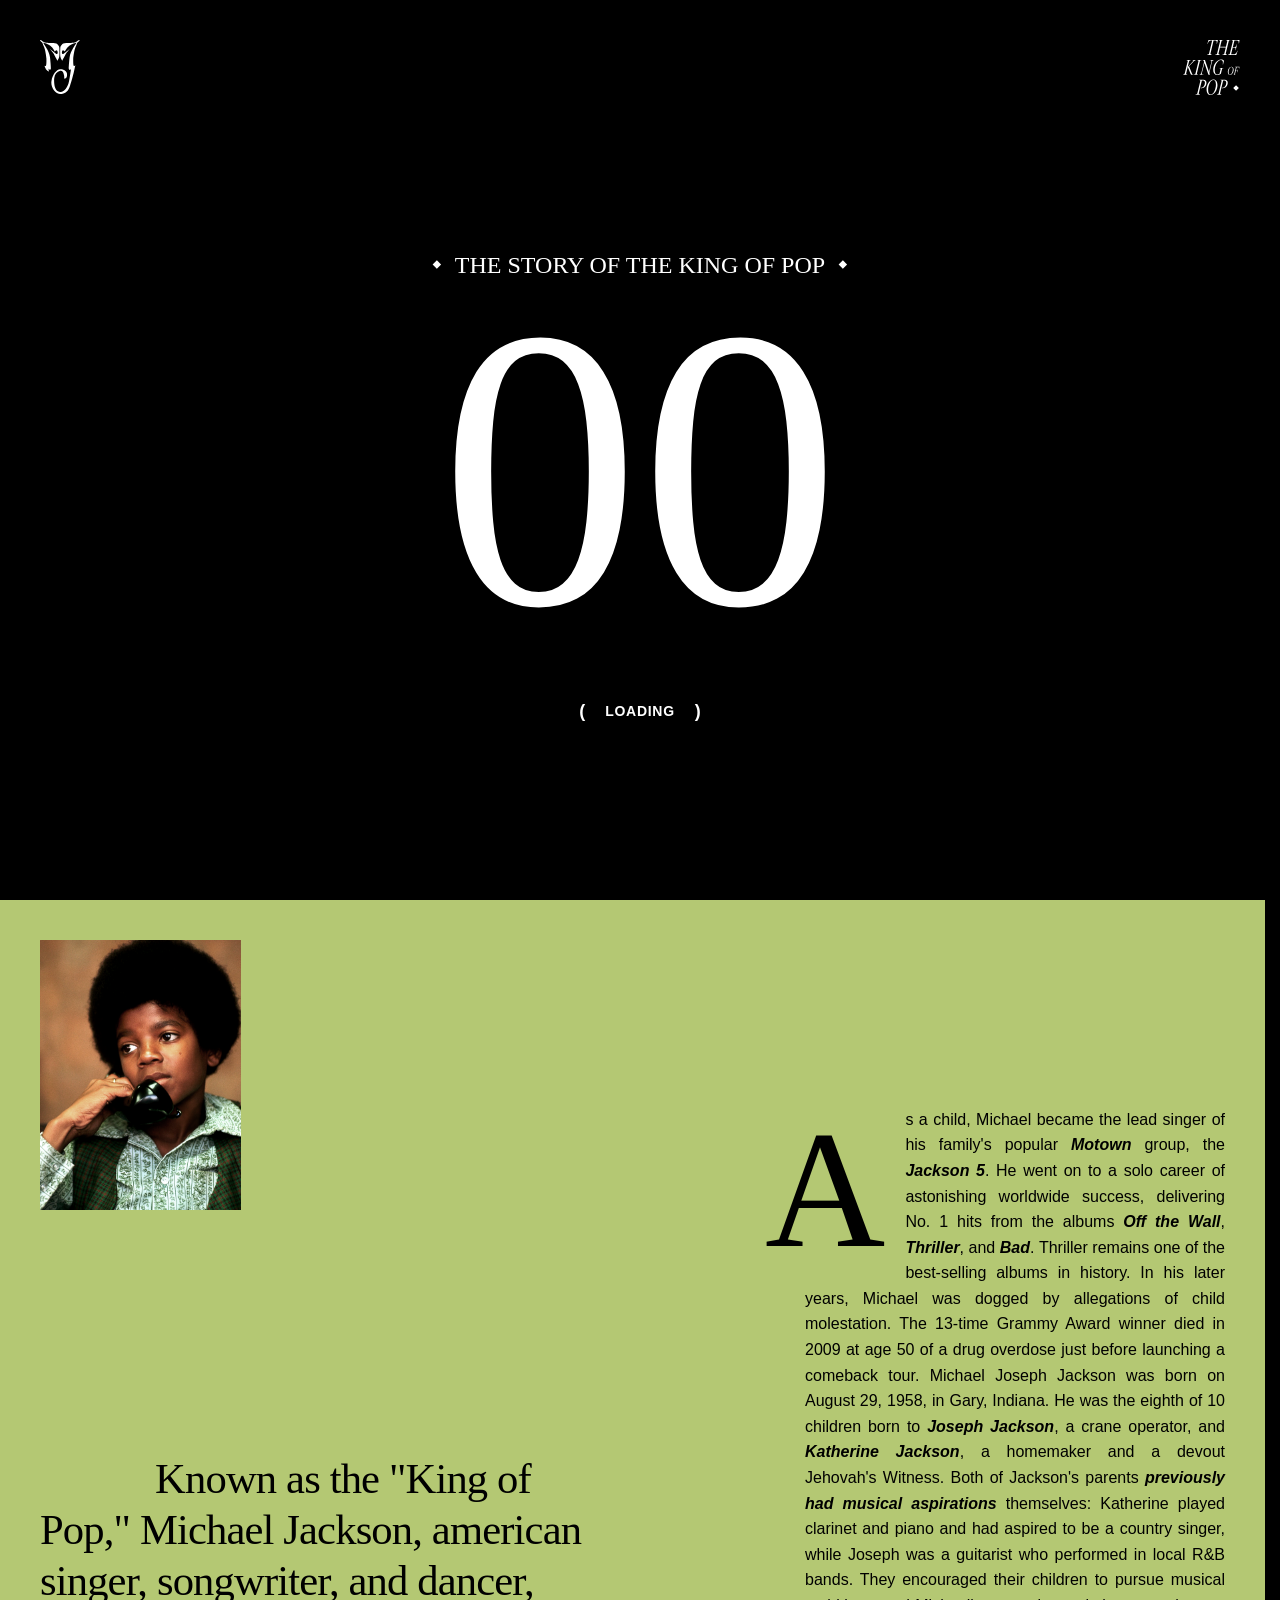
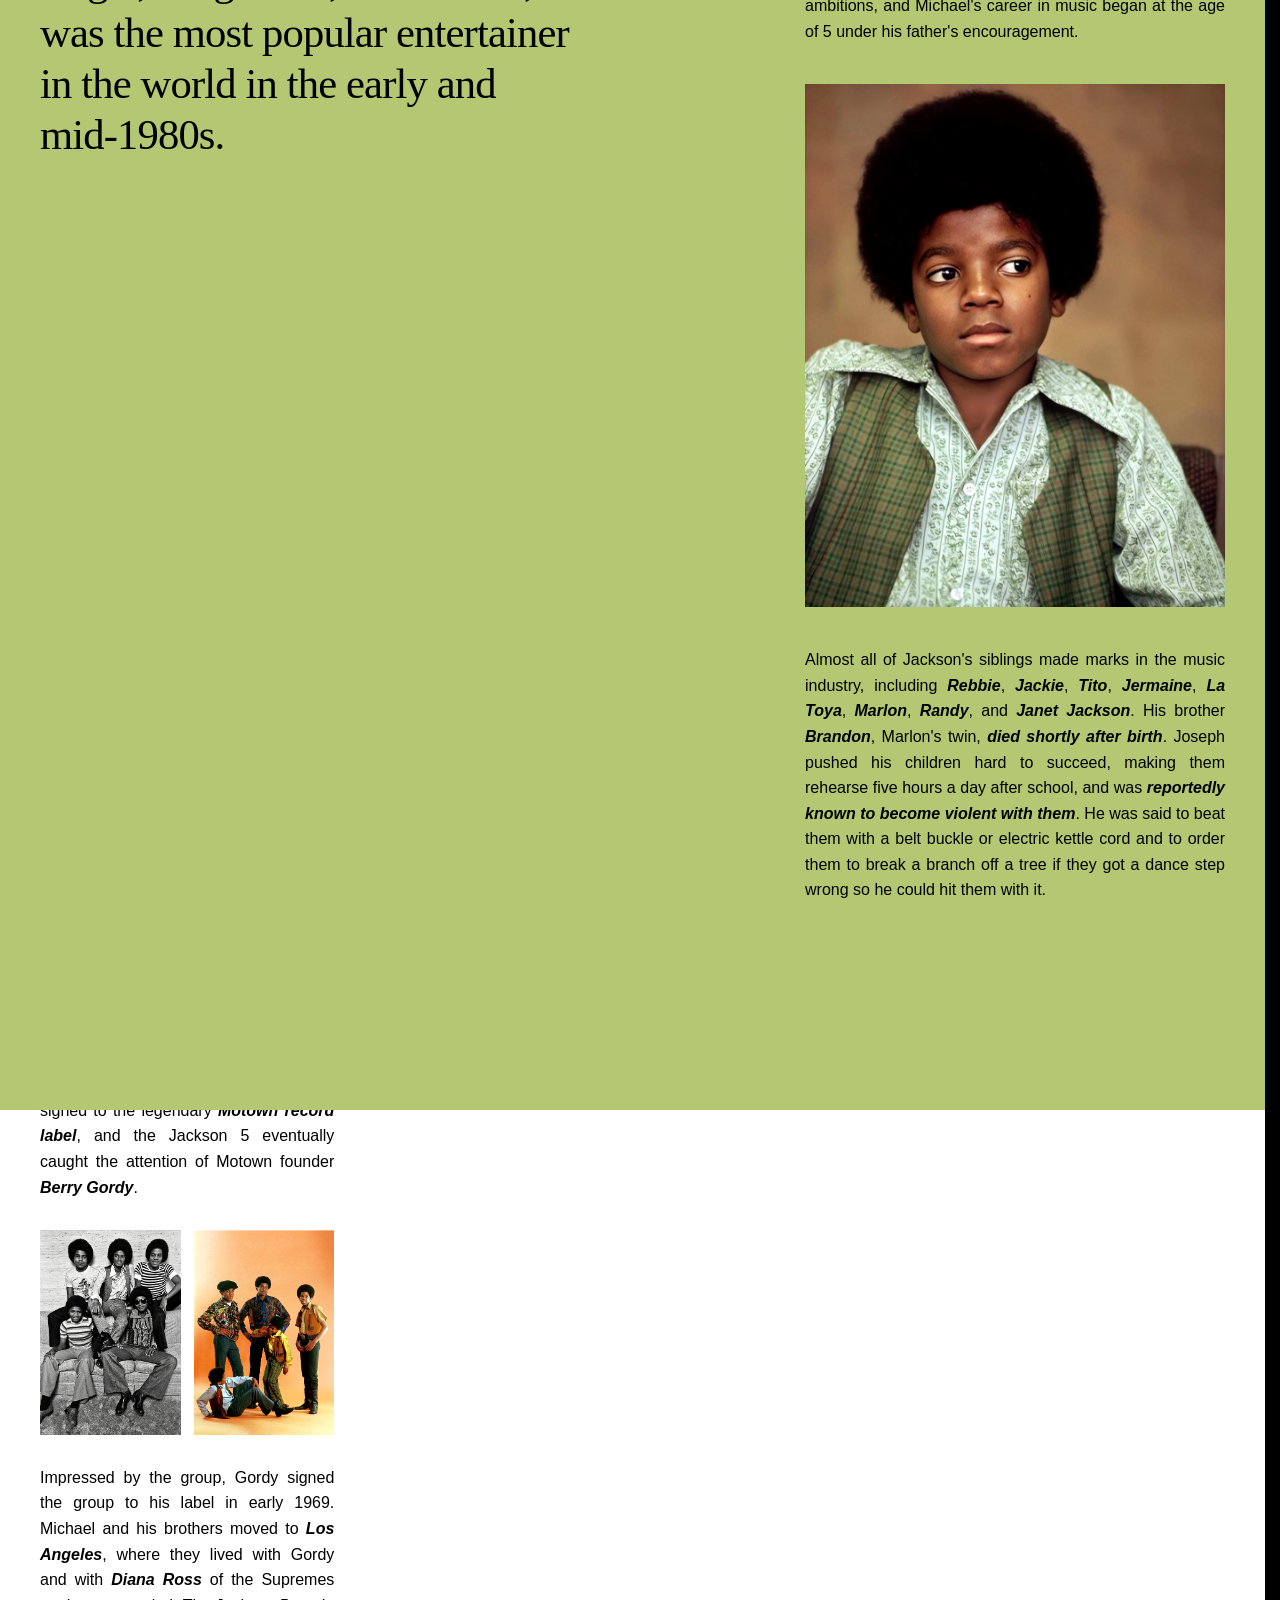
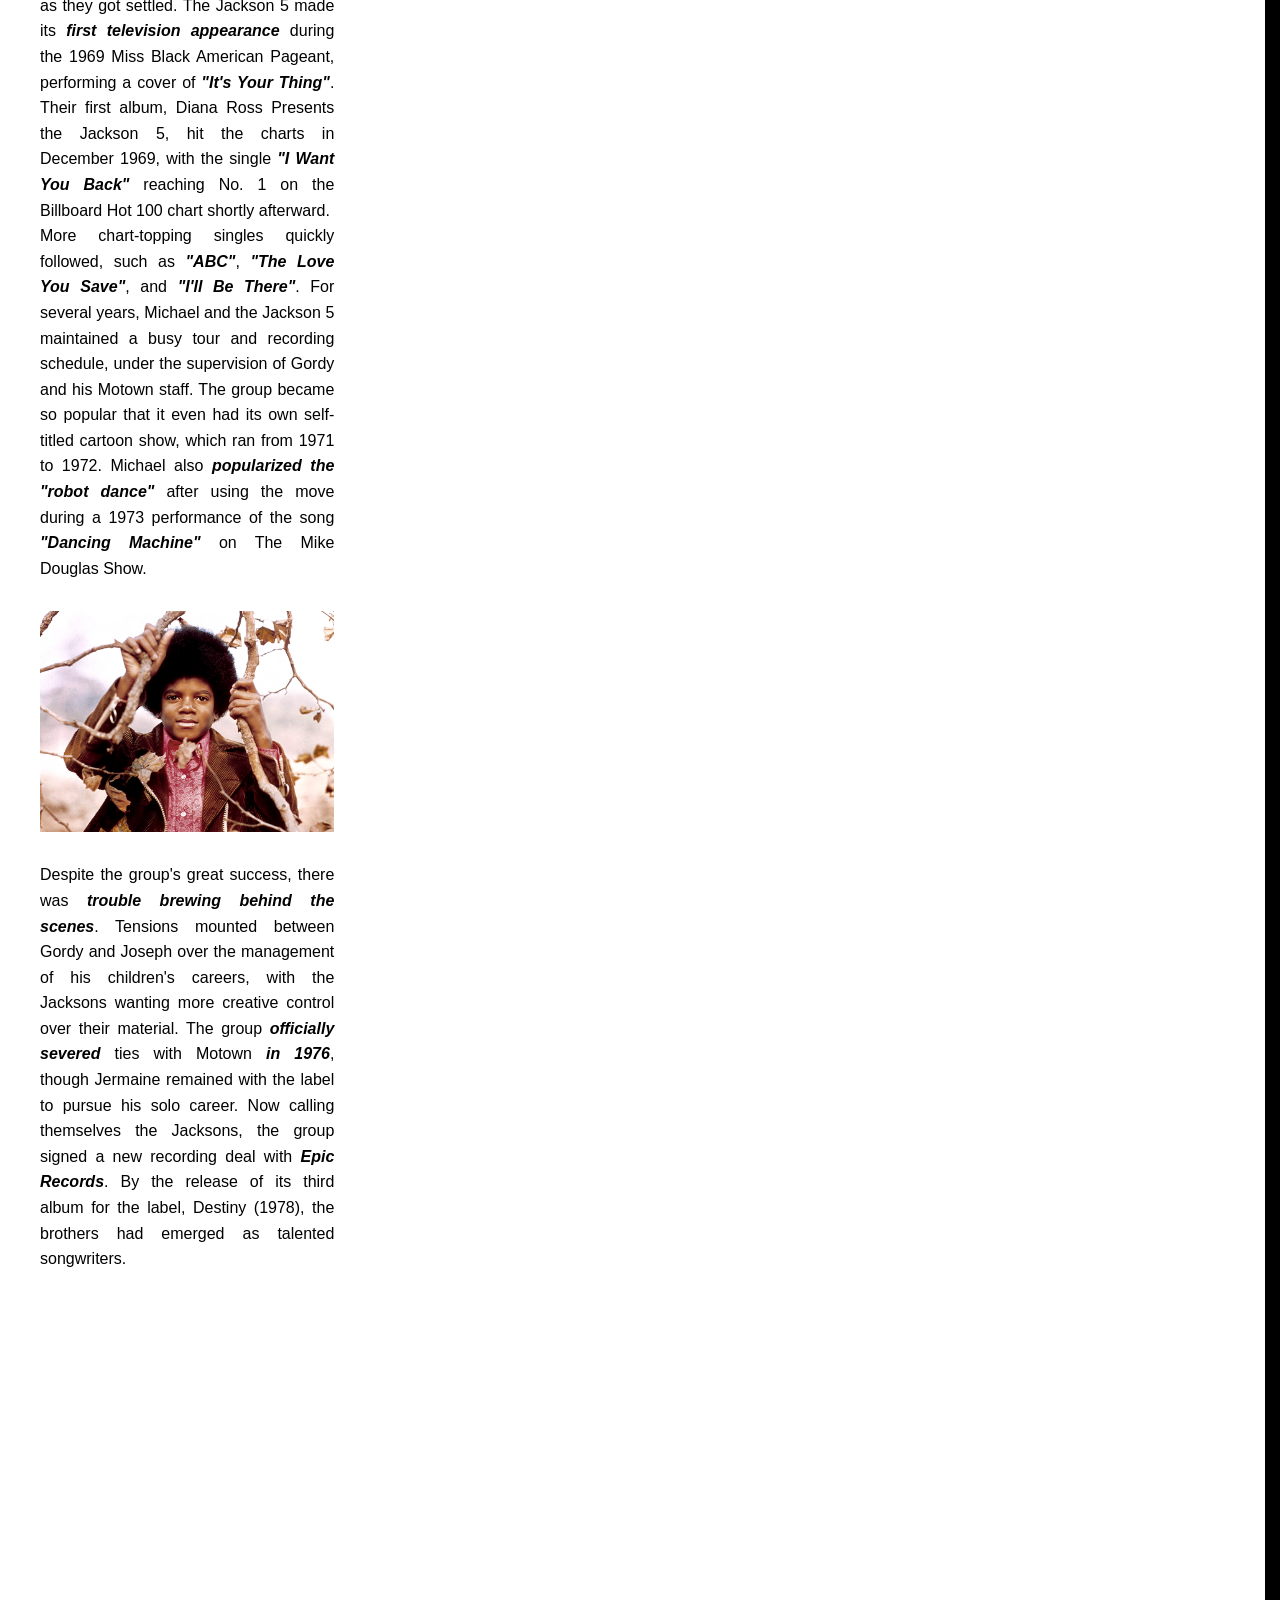
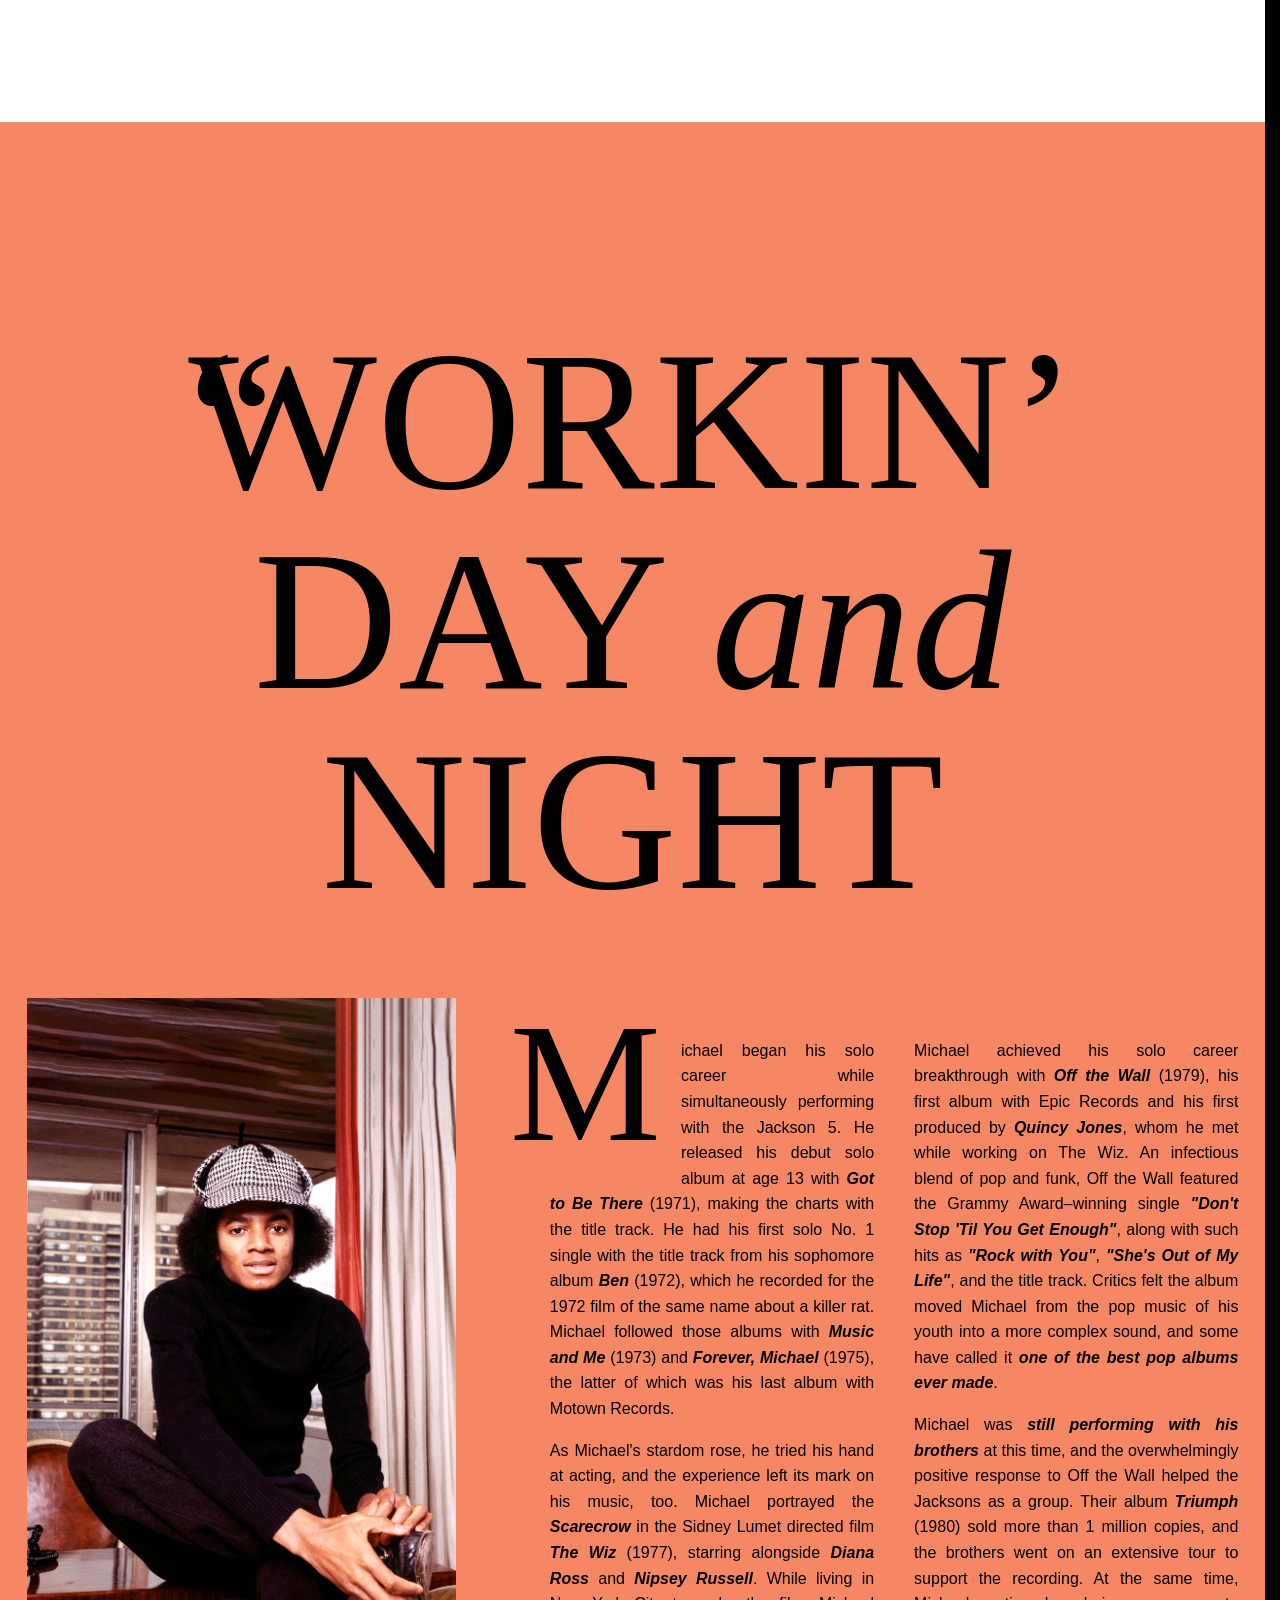
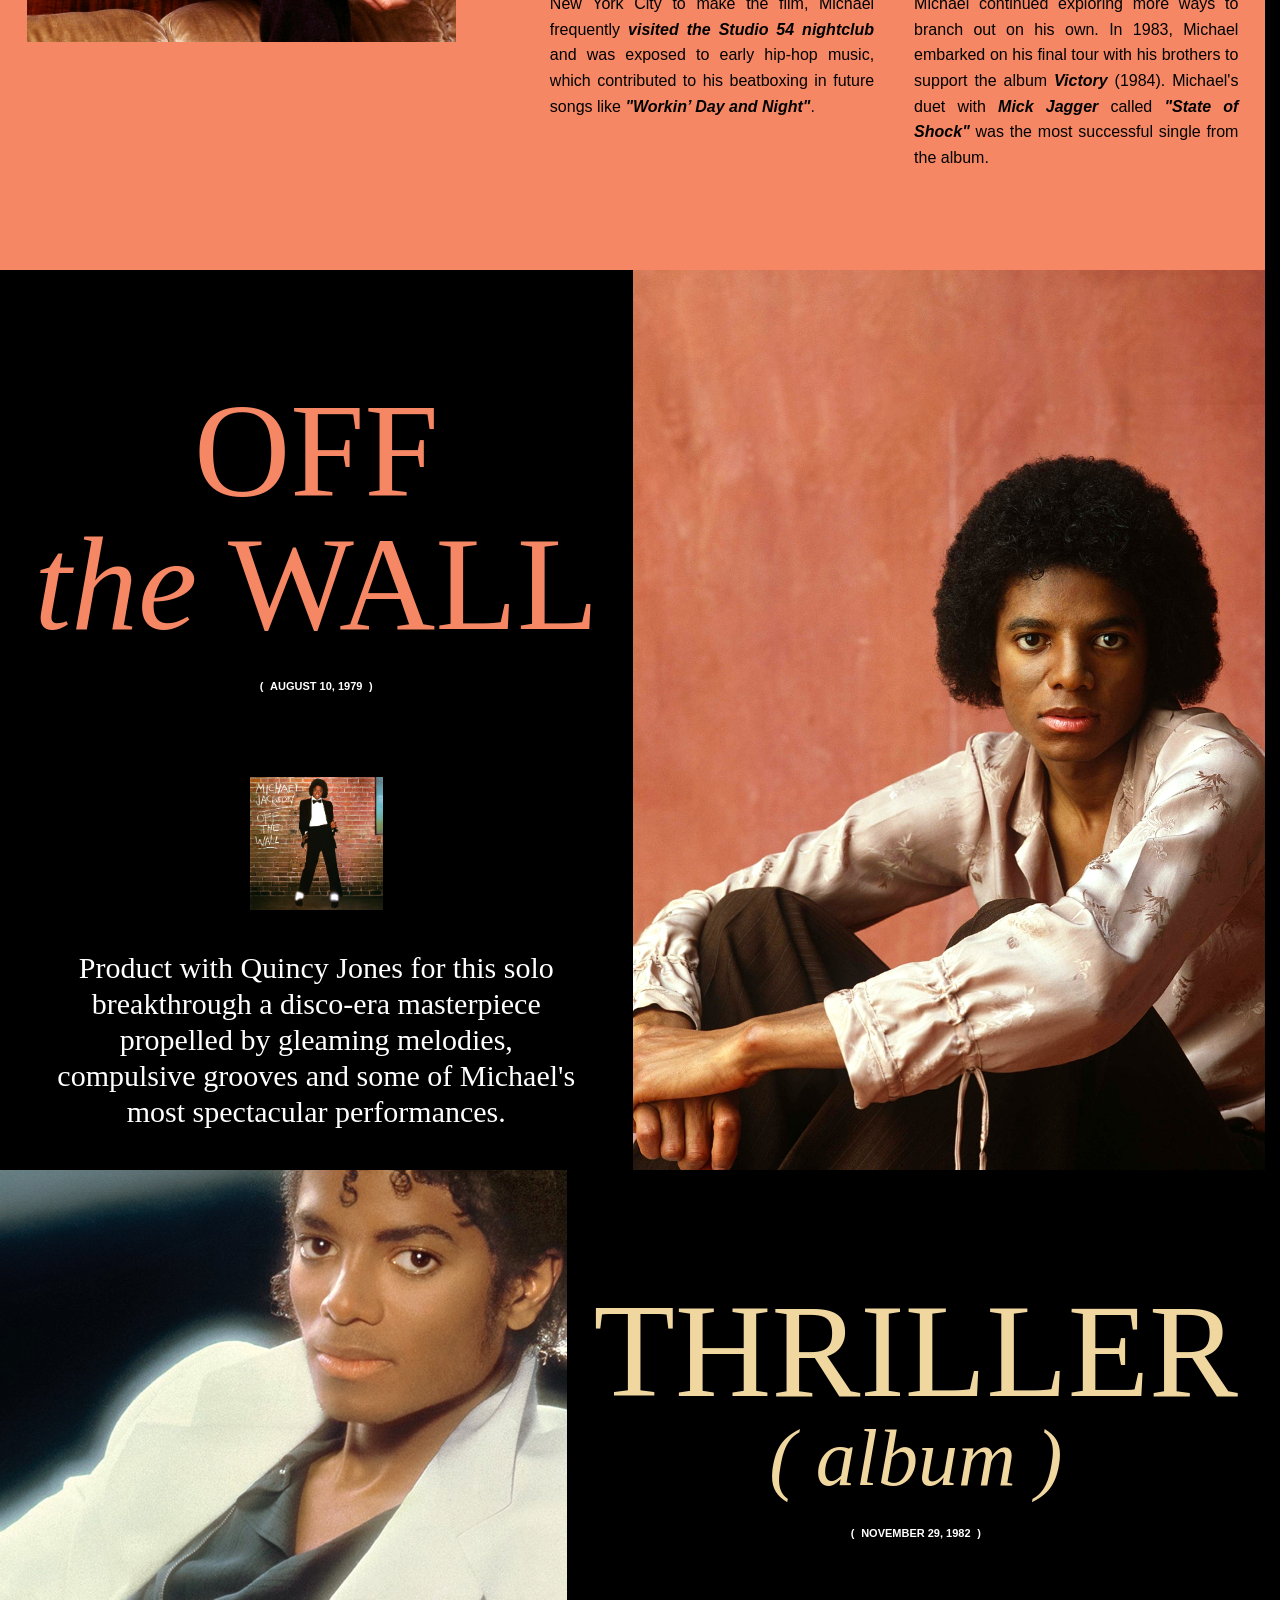
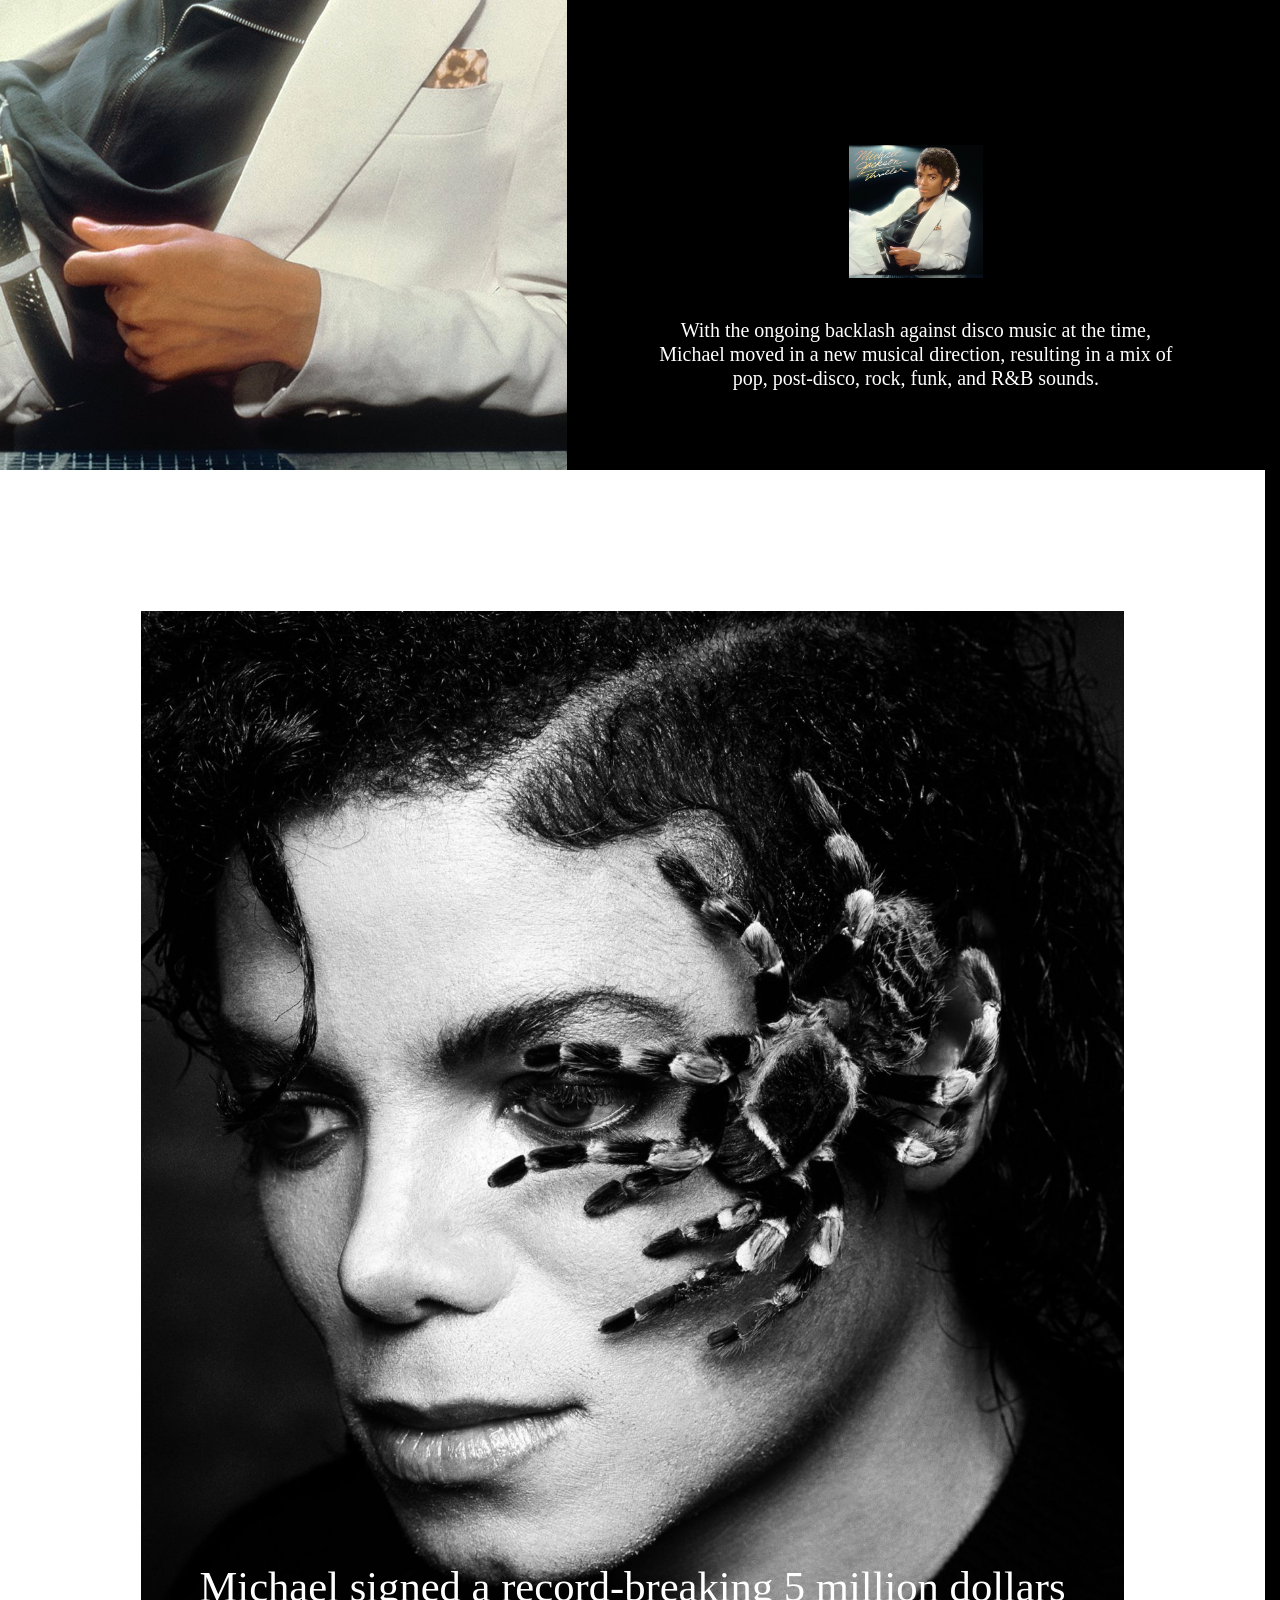
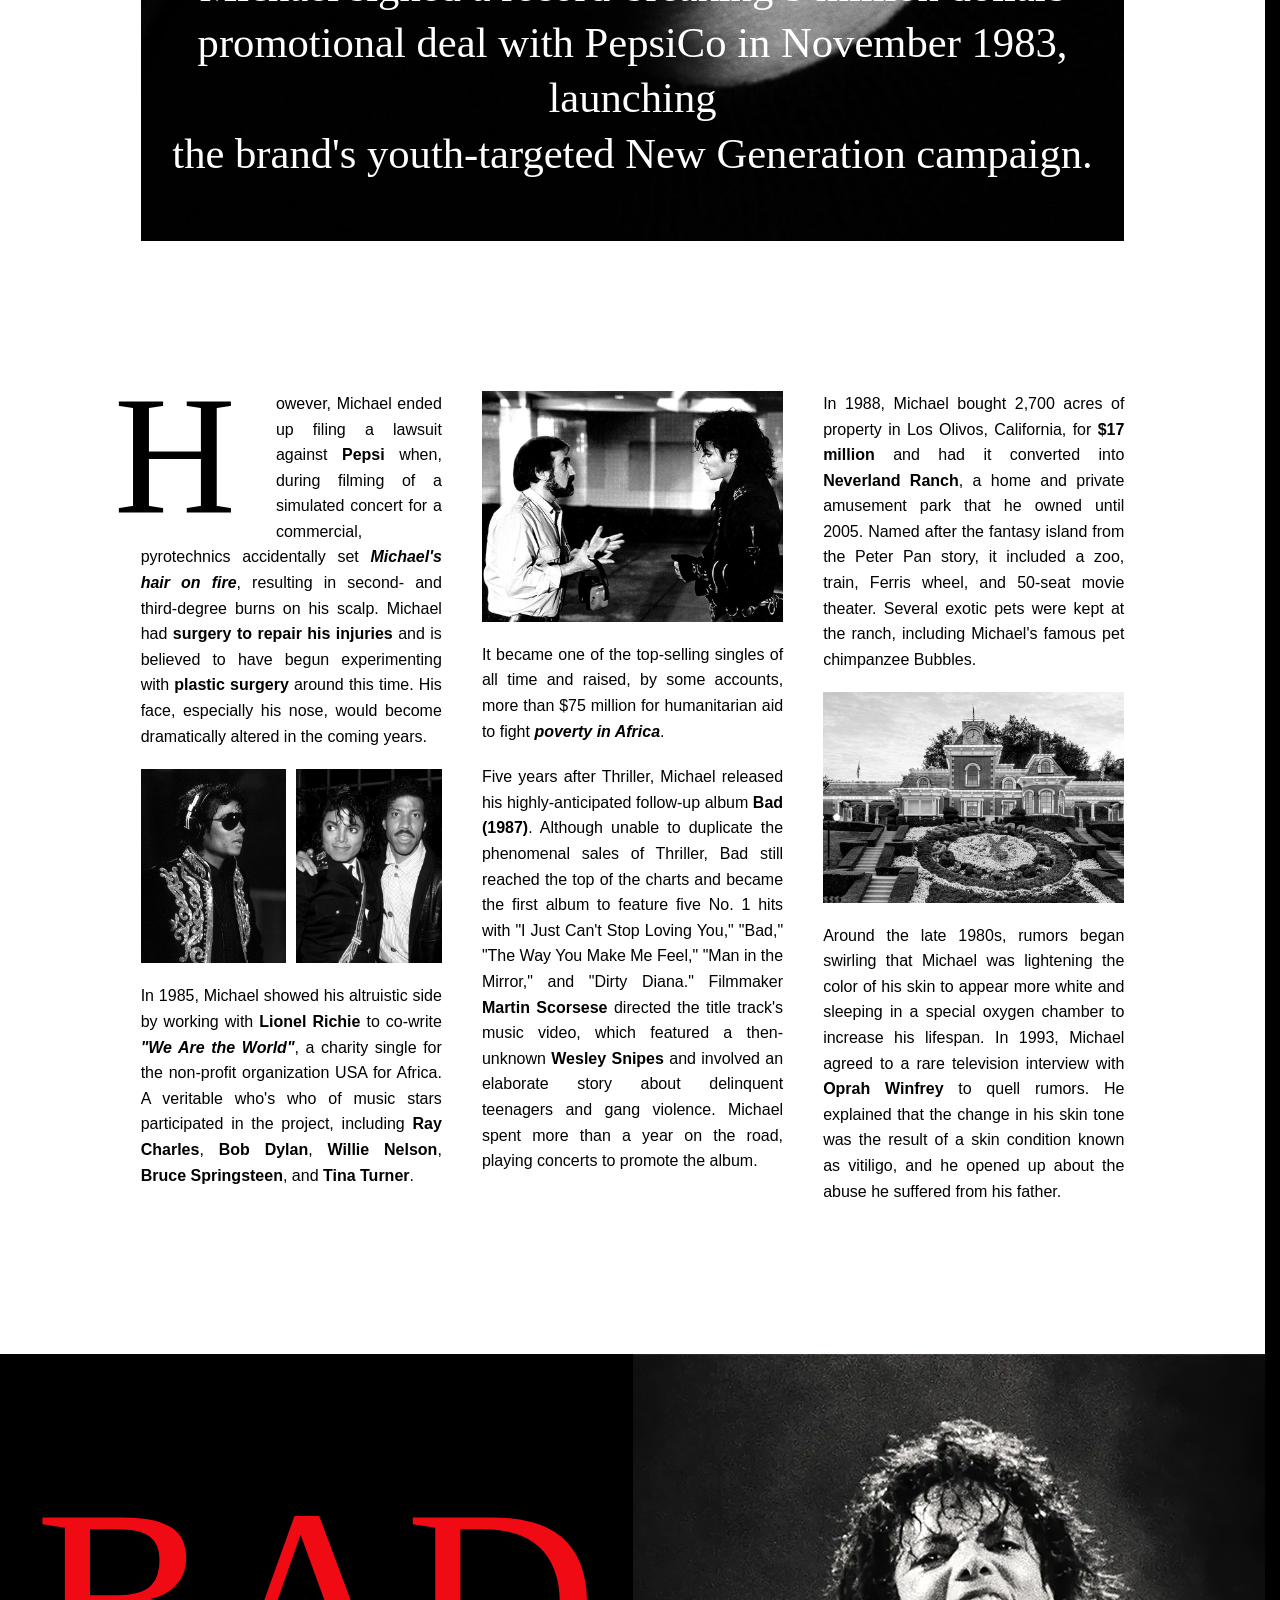
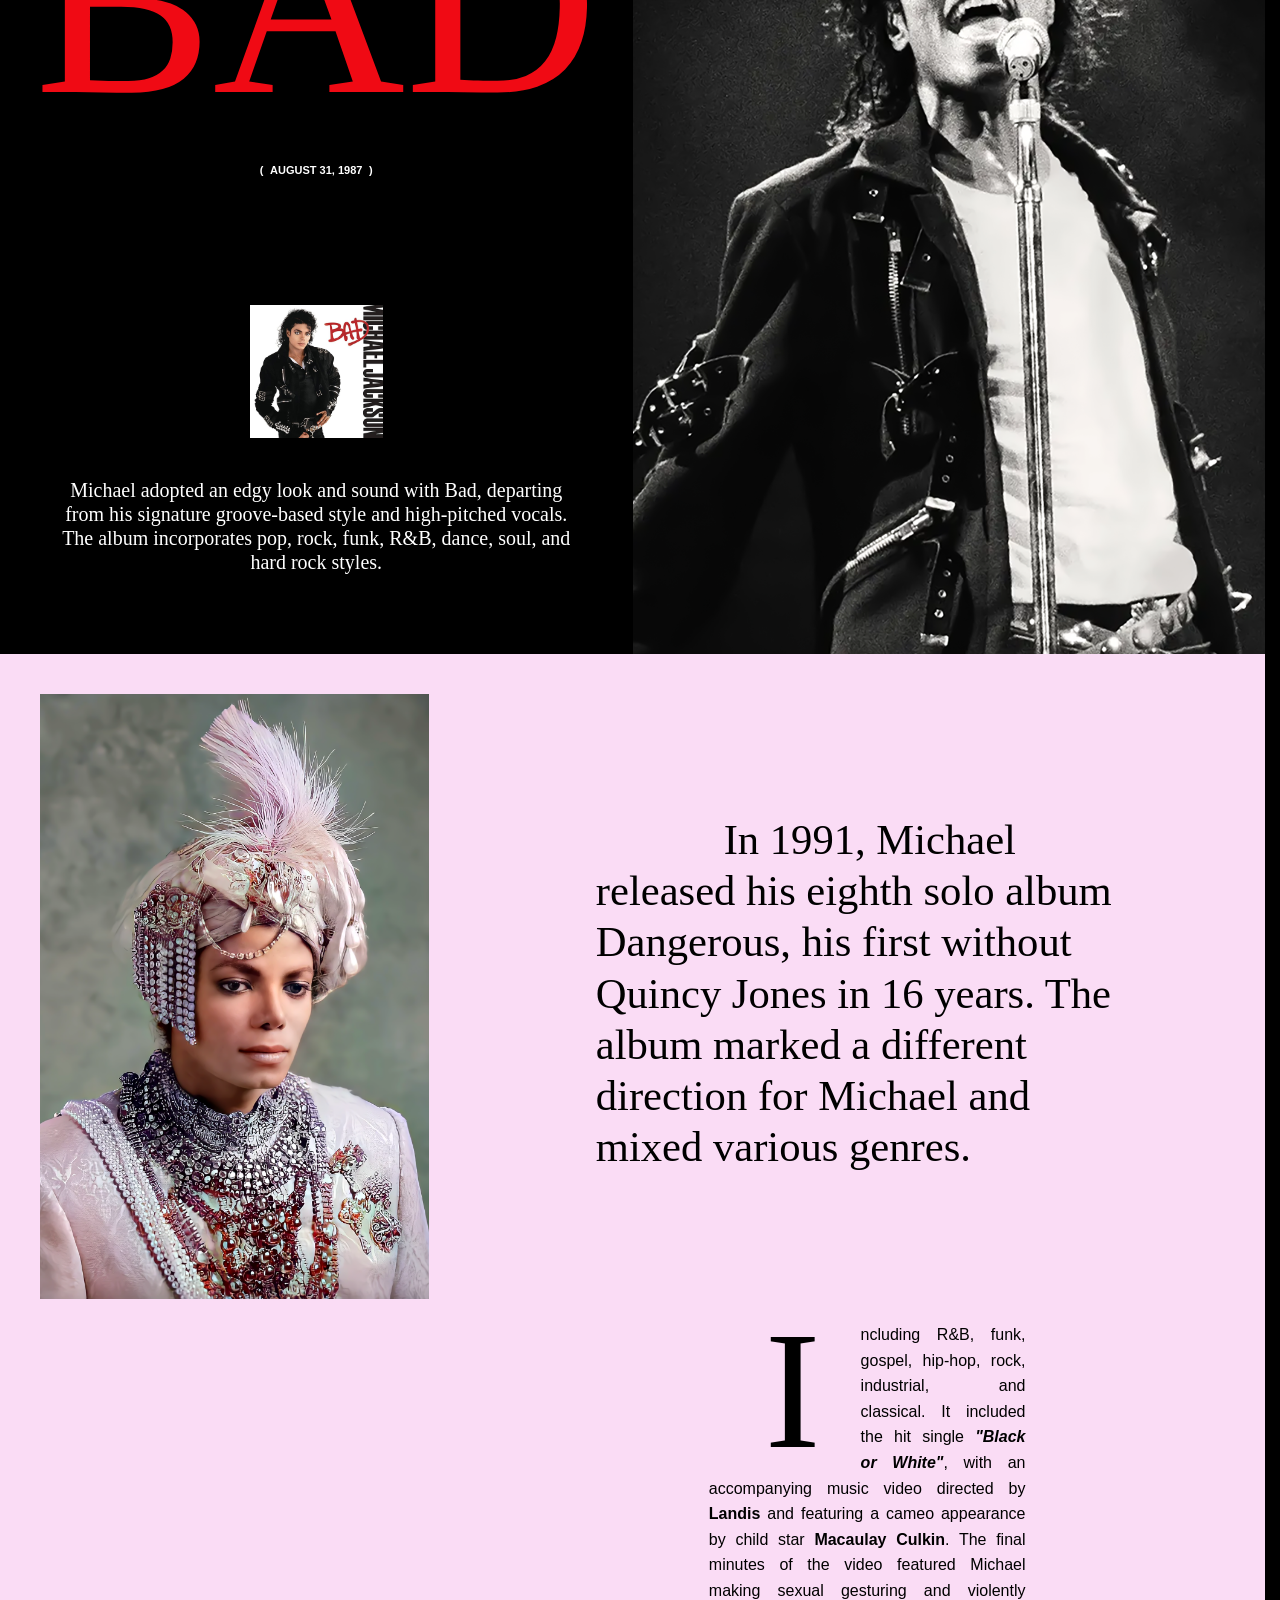
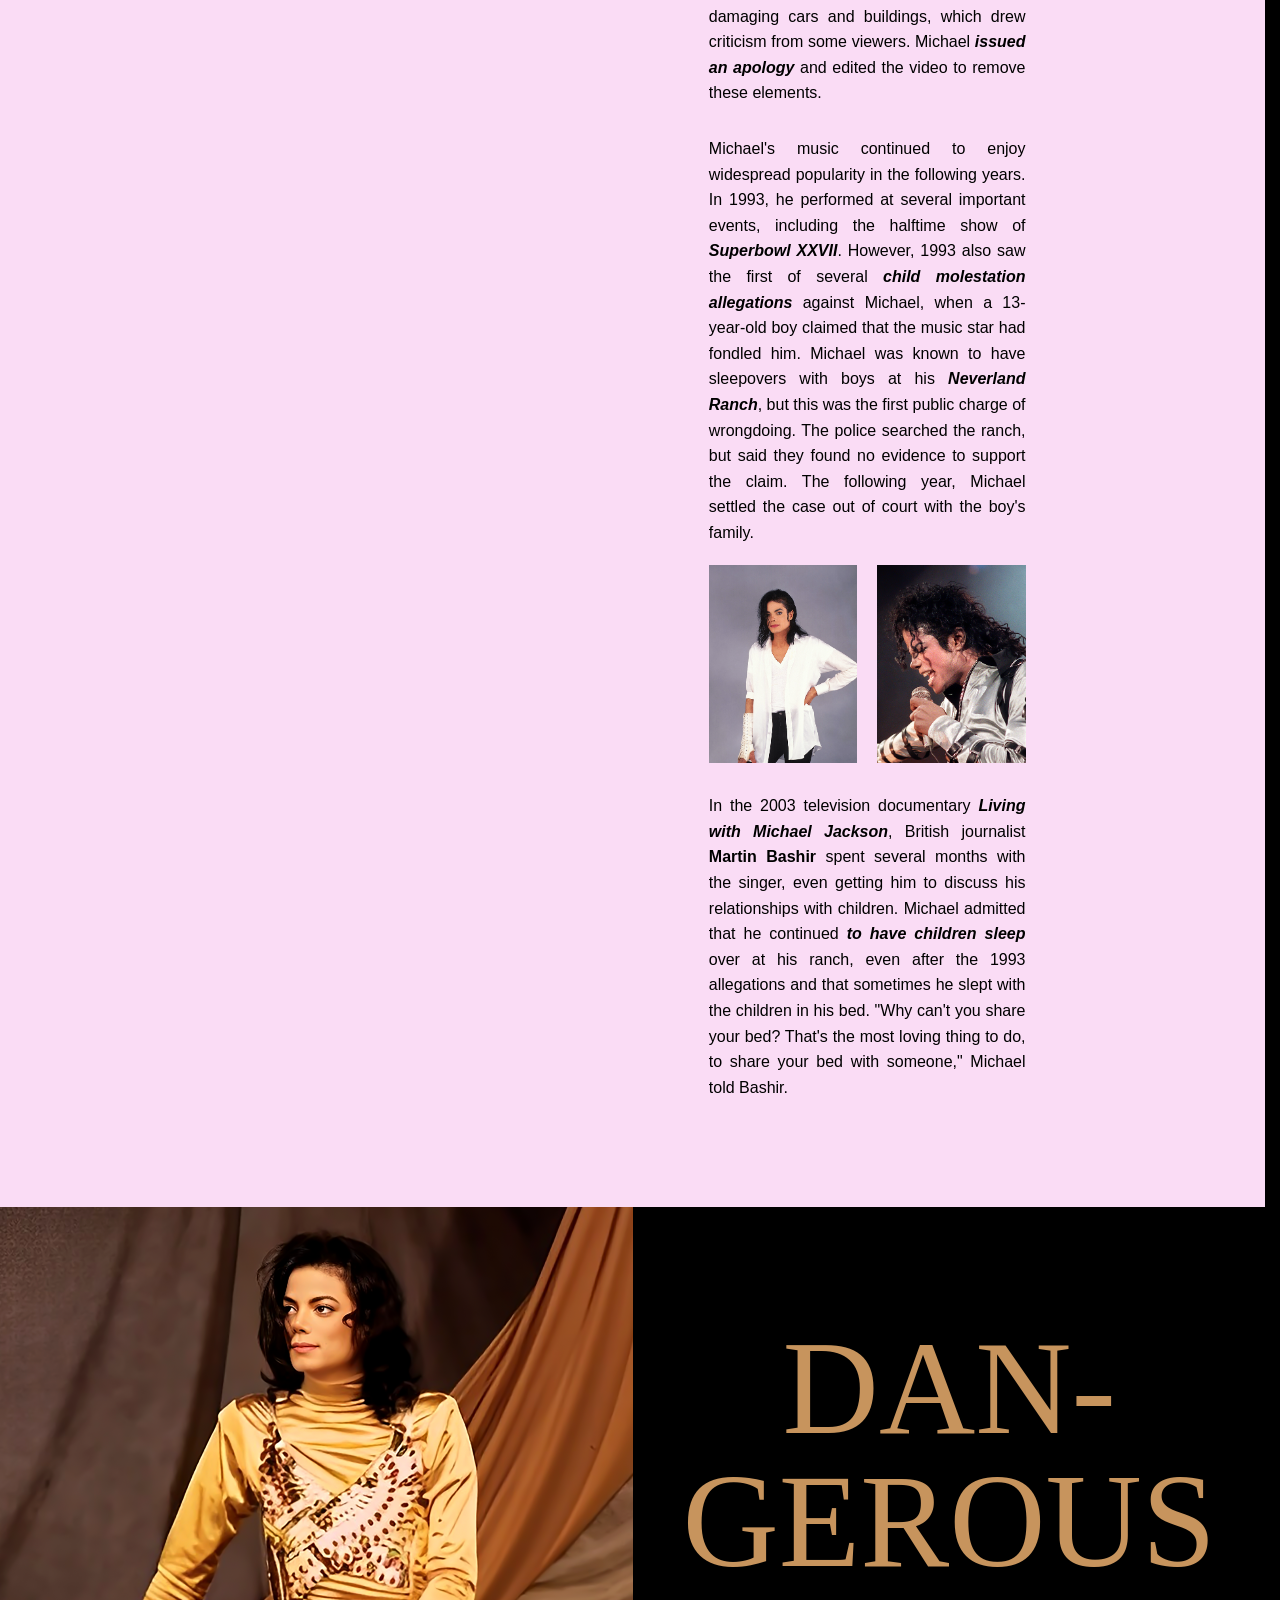
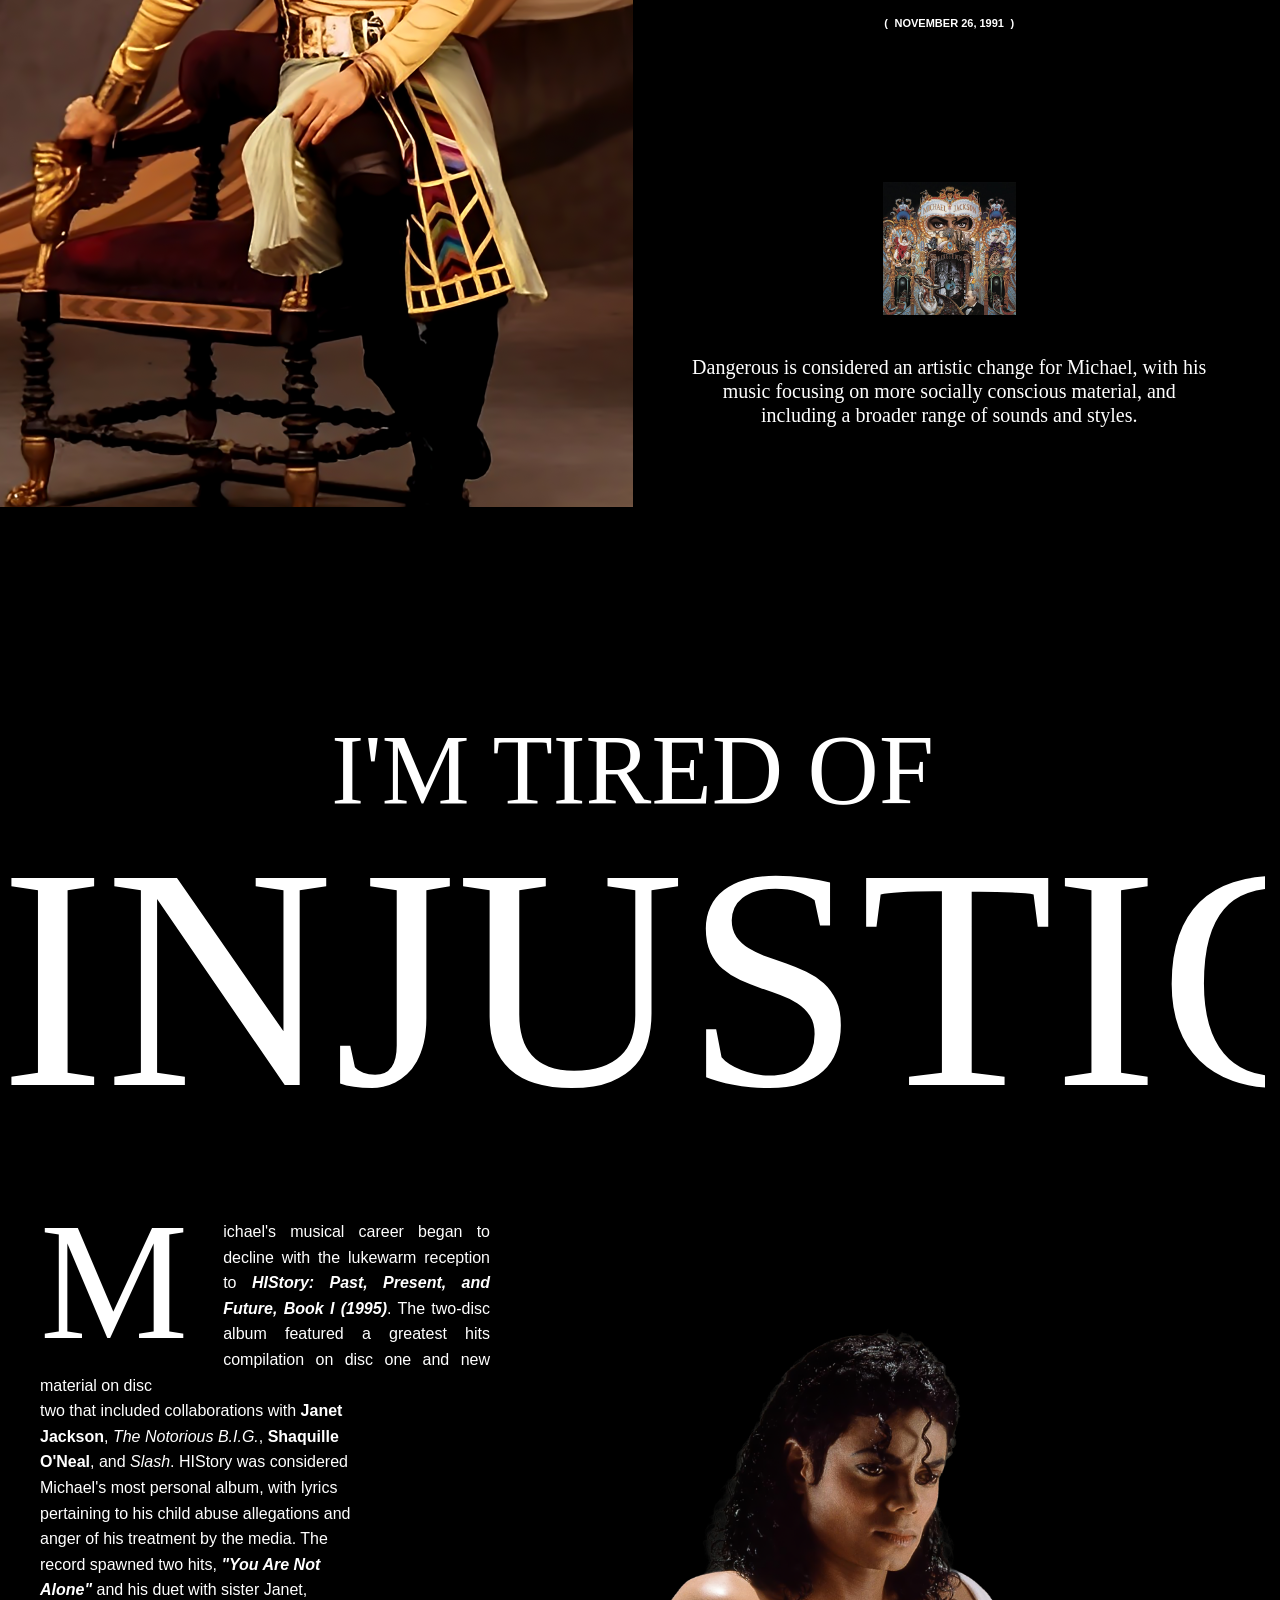
==== index.html @ 7c9b66f9 "Block scroll on iOS: touchmove+preventDefault on loader bg element overflow:hidden on body is ignore" ====
<!DOCTYPE html>
<html lang="fr">
<head>
  <meta charset="UTF-8" />
  <meta name="viewport" content="width=device-width, initial-scale=1.0" />
  <meta name="description" content="Michael Jackson — The Story of the King of Pop" />
  <meta name="theme-color" content="#ffffff" />

  <link rel="icon" type="image/svg+xml" href="icons/michael-jackson-logo.svg" />
  <link rel="stylesheet" href="styles/main.css" />

  <title>Michael Jackson — The Story of the King of Pop</title>
</head>
<body class="is-loading">

  <!-- ======================================================
    LOADER OVERLAY — Écran de chargement
  ======================================================= -->

  <!-- Fond noir (seul élément fixed — contient tous les éléments du loader) -->
  <div class="loader-overlay__bg" id="loader-bg">

    <!-- Groupe centré : story + counter -->
    <div class="loader-overlay__group" id="loader-group">

      <!-- Story tagline (copie du hero__story, démarre en blanc) -->
      <div class="hero__story loader-overlay__story" id="loader-story">
        <span class="hero__diamond" id="loader-diamond-l"></span>
        <p class="hero__story-text" id="loader-story-text">The story of<br class="hero__story-br"> the King of Pop</p>
        <span class="hero__diamond" id="loader-diamond-r"></span>
      </div>

      <!-- Compteur 00 → 99 -->
      <p class="loader-overlay__counter" id="loader-counter">00</p>

    </div>

    <!-- ( Loading ) -->
    <div class="loader-overlay__label" id="loader-label">
      <span class="loader-overlay__label-paren">(</span>
      <span class="loader-overlay__label-text">Loading</span>
      <span class="loader-overlay__label-paren">)</span>
    </div>

    <!-- Séquence PNG animée -->
    <div class="loader-overlay__animation" id="loader-animation">
      <canvas id="loader-canvas" width="225" height="75" aria-hidden="true"></canvas>
    </div>

  </div>

  <!-- ======================================================
    HEADER — Fixed sur toute la page
  ======================================================= -->
  <header class="site-header" id="header">
    <button class="site-header__mj-logo" aria-label="Retour en haut">
      <img src="icons/michael-jackson-logo.svg" alt="Michael Jackson" />
    </button>
    <div class="site-header__center">
      <div class="site-header__menu" aria-label="Menu">
        <span></span>
        <span></span>
        <span></span>
      </div>
      <div class="site-header__chapter" aria-live="polite">
        <span class="site-header__chapter-num"></span>
        <span class="site-header__chapter-title"></span>
      </div>
    </div>
    <div class="site-header__kop-logo">
      <img src="icons/the-king-of-the-pop-logo.svg" alt="The King of Pop" />
    </div>
  </header>

  <!-- Clone de transition hero ch1 → c1__photo--1 (desktop only) -->
  <div class="c1-photo-clone" aria-hidden="true">
    <div class="c1-photo-clone__img">
      <img src="images/hero/hero-image-chapt1.png" alt="" />
    </div>
    <div class="c1-photo-clone__gradient"></div>
    <span class="c1-photo-clone__label">Chapter 01</span>
  </div>

  <!-- ======================================================
    NAV OVERLAY — Menu chapitres (slide depuis le haut)
  ======================================================= -->
  <div class="nav-overlay" id="nav-overlay" aria-hidden="true">
    <div class="nav-overlay__backdrop"></div>
    <div class="nav-overlay__panel">
      <nav class="nav-overlay__chapters" aria-label="Navigation chapitres">

        <a class="nav-overlay__chapter" href="#chapter-1">
          <div class="nav-overlay__chapter-img">
            <img src="images/hero/hero-image-chapt1.png" alt="Chapitre 1" />
            <div class="nav-overlay__chapter-gradient"></div>
            <span class="nav-overlay__chapter-label">Chapter 01</span>
          </div>
        </a>

        <a class="nav-overlay__chapter" href="#chapter-2">
          <div class="nav-overlay__chapter-img">
            <img src="images/hero/hero-image-chapt2.png" alt="Chapitre 2" />
            <div class="nav-overlay__chapter-gradient"></div>
            <span class="nav-overlay__chapter-label">Chapter 02</span>
          </div>
        </a>

        <a class="nav-overlay__chapter" href="#chapter-3">
          <div class="nav-overlay__chapter-img">
            <img src="images/hero/hero-image-chapt3.png" alt="Chapitre 3" />
            <div class="nav-overlay__chapter-gradient"></div>
            <span class="nav-overlay__chapter-label">Chapter 03</span>
          </div>
        </a>

        <a class="nav-overlay__chapter" href="#chapter-4">
          <div class="nav-overlay__chapter-img">
            <img src="images/hero/hero-image-chapt4.png" alt="Chapitre 4" />
            <div class="nav-overlay__chapter-gradient"></div>
            <span class="nav-overlay__chapter-label">Chapter 04</span>
          </div>
        </a>

        <a class="nav-overlay__chapter" href="#chapter-5">
          <div class="nav-overlay__chapter-img">
            <img src="images/hero/hero-image-chapt5.png" alt="Chapitre 5" />
            <div class="nav-overlay__chapter-gradient"></div>
            <span class="nav-overlay__chapter-label">Chapter 05</span>
          </div>
        </a>

        <a class="nav-overlay__chapter" href="#chapter-6">
          <div class="nav-overlay__chapter-img">
            <img src="images/hero/hero-image-chapt6.png" alt="Chapitre 6" />
            <div class="nav-overlay__chapter-gradient"></div>
            <span class="nav-overlay__chapter-label">Chapter 06</span>
          </div>
        </a>

        <a class="nav-overlay__chapter" href="#chapter-7">
          <div class="nav-overlay__chapter-img">
            <img src="images/hero/hero-image-chapt7.png" alt="Chapitre 7" />
            <div class="nav-overlay__chapter-gradient"></div>
            <span class="nav-overlay__chapter-label">Chapter 07</span>
          </div>
        </a>

        <a class="nav-overlay__chapter" href="#chapter-8">
          <div class="nav-overlay__chapter-img">
            <img src="images/hero/hero-image-chapt8.png" alt="Chapitre 8" />
            <div class="nav-overlay__chapter-gradient"></div>
            <span class="nav-overlay__chapter-label">Chapter 08</span>
          </div>
        </a>

        <a class="nav-overlay__chapter" href="#chapter-9">
          <div class="nav-overlay__chapter-img">
            <img src="images/hero/hero-image-chapt9.png" alt="Chapitre 9" />
            <div class="nav-overlay__chapter-gradient"></div>
            <span class="nav-overlay__chapter-label">Chapter 09</span>
          </div>
        </a>

        <a class="nav-overlay__chapter" href="#chapter-10">
          <div class="nav-overlay__chapter-img">
            <img src="images/hero/hero-image-chapt10.png" alt="Chapitre 10" />
            <div class="nav-overlay__chapter-gradient"></div>
            <span class="nav-overlay__chapter-label">Chapter 10</span>
          </div>
        </a>

        <a class="nav-overlay__chapter" href="#chapter-11">
          <div class="nav-overlay__chapter-img">
            <img src="images/hero/hero-image-chapt11.png" alt="Chapitre 11" />
            <div class="nav-overlay__chapter-gradient"></div>
            <span class="nav-overlay__chapter-label">Chapter 11</span>
          </div>
        </a>

      </nav>
    </div>
  </div>

  <main id="main">

    <!-- ======================================================
      HERO
    ======================================================= -->
    <section class="hero" id="hero">

      <!-- Story + Title + Dates — wrapper flex column -->
      <div class="hero__center">

        <!-- Story subtitle — masquée pendant le loader, révélée après -->
        <div class="hero__story" id="hero-story">
          <span class="hero__diamond"></span>
          <p class="hero__story-text">The story of<br class="hero__story-br"> the King of Pop</p>
          <span class="hero__diamond"></span>
        </div>

        <!-- Main title -->
        <h1 class="hero__title">
          <span>Michael</span><br>
          <span>Jackson</span>
        </h1>

        <!-- Dates -->
        <div class="hero__dates">
          <span class="hero__dates-paren">(</span>
          <div class="hero__dates-text">
            <p>Born August 29, 1958, Gary, Indiana,</p>
            <p>Died June 25, 2009, Los Angeles, California</p>
          </div>
          <span class="hero__dates-paren">)</span>
        </div>

      </div>

      <!-- Chapters navigation -->
      <nav class="hero__chapters" aria-label="Chapitres">

        <a class="hero__chapter" href="#chapter-1">
          <div class="hero__chapter-img">
            <img src="images/hero/hero-image-chapt1.png" alt="Chapitre 1" />
            <div class="hero__chapter-gradient"></div>
          </div>
          <span class="hero__chapter-label">Chapter 01</span>
        </a>

        <a class="hero__chapter" href="#chapter-2">
          <div class="hero__chapter-img">
            <img src="images/hero/hero-image-chapt2.png" alt="Chapitre 2" />
            <div class="hero__chapter-gradient"></div>
          </div>
          <span class="hero__chapter-label">Chapter 02</span>
        </a>

        <a class="hero__chapter" href="#chapter-3">
          <div class="hero__chapter-img">
            <img src="images/hero/hero-image-chapt3.png" alt="Chapitre 3" />
            <div class="hero__chapter-gradient"></div>
          </div>
          <span class="hero__chapter-label">Chapter 03</span>
        </a>

        <a class="hero__chapter" href="#chapter-4">
          <div class="hero__chapter-img">
            <img src="images/hero/hero-image-chapt4.png" alt="Chapitre 4" />
            <div class="hero__chapter-gradient"></div>
          </div>
          <span class="hero__chapter-label">Chapter 04</span>
        </a>

        <a class="hero__chapter" href="#chapter-5">
          <div class="hero__chapter-img">
            <img src="images/hero/hero-image-chapt5.png" alt="Chapitre 5" />
            <div class="hero__chapter-gradient"></div>
          </div>
          <span class="hero__chapter-label">Chapter 05</span>
        </a>

        <a class="hero__chapter" href="#chapter-6">
          <div class="hero__chapter-img">
            <img src="images/hero/hero-image-chapt6.png" alt="Chapitre 6" />
            <div class="hero__chapter-gradient"></div>
          </div>
          <span class="hero__chapter-label">Chapter 06</span>
        </a>

        <a class="hero__chapter" href="#chapter-7">
          <div class="hero__chapter-img">
            <img src="images/hero/hero-image-chapt7.png" alt="Chapitre 7" />
            <div class="hero__chapter-gradient"></div>
          </div>
          <span class="hero__chapter-label">Chapter 07</span>
        </a>

        <a class="hero__chapter" href="#chapter-8">
          <div class="hero__chapter-img">
            <img src="images/hero/hero-image-chapt8.png" alt="Chapitre 8" />
            <div class="hero__chapter-gradient"></div>
          </div>
          <span class="hero__chapter-label">Chapter 08</span>
        </a>

        <a class="hero__chapter" href="#chapter-9">
          <div class="hero__chapter-img">
            <img src="images/hero/hero-image-chapt9.png" alt="Chapitre 9" />
            <div class="hero__chapter-gradient"></div>
          </div>
          <span class="hero__chapter-label">Chapter 09</span>
        </a>

        <a class="hero__chapter" href="#chapter-10">
          <div class="hero__chapter-img">
            <img src="images/hero/hero-image-chapt10.png" alt="Chapitre 10" />
            <div class="hero__chapter-gradient"></div>
          </div>
          <span class="hero__chapter-label">Chapter 10</span>
        </a>

        <a class="hero__chapter" href="#chapter-11">
          <div class="hero__chapter-img">
            <img src="images/hero/hero-image-chapt11.png" alt="Chapitre 11" />
            <div class="hero__chapter-gradient"></div>
          </div>
          <span class="hero__chapter-label">Chapter 11</span>
        </a>

      </nav>
    </section>

    <!-- ======================================================
      CHAPTER 1 — Introduction
    ======================================================= -->
    <section class="c1" id="chapter-1">
      <div class="c1__layout">

        <div class="c1__left">
          <figure class="c1__photo c1__photo--1">
            <img
              src="images/chapter-1/chapt1-image-1.png"
              alt="Michael Jackson enfant au téléphone"
              width="302"
              height="405"
            />
          </figure>
          <h2 class="c1__title">Known as the&nbsp;"King of Pop," Michael Jackson, american singer, songwriter, and dancer, was the most popular entertainer in the world in the early and mid&#8209;1980s.</h2>
        </div>

        <div class="c1__right">
          <div class="c1__intro">
            <span class="c1__dropcap">A</span>
            <p class="c1__intro-body">s a child, Michael became the lead singer of his family's popular <em class="c1__em">Motown</em> group, the <em class="c1__em">Jackson&nbsp;5</em>. He went on to a solo career of astonishing worldwide success, delivering No.&nbsp;1 hits from the albums <em class="c1__em">Off the Wall</em>, <em class="c1__em">Thriller</em>, and <em class="c1__em">Bad</em>.</p>

            <p class="c1__body">Thriller remains one of the best-selling albums in history. In his later years, Michael was dogged by allegations of child molestation. The 13-time Grammy Award winner died in 2009 at age 50 of a drug overdose just before launching a comeback tour.</p>

            <p class="c1__body">Michael Joseph Jackson was born on August 29, 1958, in Gary, Indiana. He was the eighth of 10 children born to <em class="c1__em">Joseph Jackson</em>, a crane operator, and <em class="c1__em">Katherine Jackson</em>, a homemaker and a devout Jehovah's Witness. Both of Jackson's parents <em class="c1__em">previously had musical aspirations</em> themselves: Katherine played clarinet and piano and had aspired to be a country singer, while Joseph was a guitarist who performed in local R&amp;B bands. They encouraged their children to pursue musical ambitions, and Michael's career in music began at the age of 5 under his father's encouragement.</p>
          </div>

          <figure class="c1__photo c1__photo--2">
            <img
              src="images/chapter-1/chapt1-image-2.png"
              alt="Michael Jackson adolescent"
              width="473"
              height="589"
            />
          </figure>

          <p class="c1__body">Almost all of Jackson's siblings made marks in the music industry, including <em class="c1__em">Rebbie</em>, <em class="c1__em">Jackie</em>, <em class="c1__em">Tito</em>, <em class="c1__em">Jermaine</em>, <em class="c1__em">La Toya</em>, <em class="c1__em">Marlon</em>, <em class="c1__em">Randy</em>, and <em class="c1__em">Janet Jackson</em>. His brother <em class="c1__em">Brandon</em>, Marlon's twin, <em class="c1__em">died shortly after birth</em>. Joseph pushed his children hard to succeed, making them rehearse five hours a day after school, and was <em class="c1__em">reportedly known to become violent with them</em>. He was said to beat them with a belt buckle or electric kettle cord and to order them to break a branch off a tree if they got a dance step wrong so he could hit them with it.</p>
        </div>

      </div>
    </section>

    <!-- ======================================================
      CHAPTER 2 — Les Jackson 5
    ======================================================= -->
    <div class="c2__pin-wrapper">
    <section class="c2" id="chapter-2">
      <div class="c2__layout">

        <div class="c2__left">

          <div class="c2__intro">
            <p class="c2__intro-body"><span class="c2__dropcap">J</span>oseph molded his sons into a musical group in the early 1960s that would later become known as the Jackson&nbsp;5. At first, the Jackson Family group consisted of Jackson's older brothers <em class="c2__em">Tito</em>, <em class="c2__em">Jermaine</em>, and <em class="c2__em">Jackie</em>. Michael joined his siblings when he was <em class="c2__em">5&nbsp;years</em> old and emerged as the group's lead vocalist. He showed remarkable range and depth for such a young performer, impressing audiences with his ability to convey complex emotions. They officially became the Jackson&nbsp;5 <em class="c2__em">when older brother Marlon joined the group</em>.</p>
          </div>

          <div class="c2__bloc c2__bloc--inline">
            <img class="c2__bloc-img" src="images/chapter-2/chapt2-image-4.png" alt="Jackie, Marlon, Randy, Tito and Michael — Amsterdam 1977" />
            <div class="c2__bloc-gradient"></div>
            <p class="c2__bloc-caption">Jackie, Marlon, Randy, Tito and Michael of the Jacksons&nbsp;5 pose for a studio group portrait in 1977 in Amsterdam, Netherlands.</p>
          </div>

          <p class="c2__body c2__body--first">Michael and his brothers spent endless hours rehearsing and polishing their act. At first, the Jackson&nbsp;5 played local gigs and built a strong following. They recorded one single on their own, <em class="c2__em">"Big Boy"</em>, with the B-side <em class="c2__em">"You've Changed"</em>, but the record failed to generate much interest. The group moved on to working as the opening act for R&amp;B artists such as <em class="c2__em">Gladys Knight</em> and <em class="c2__em">The Pips</em>, <em class="c2__em">James Brown</em>, <em class="c2__em">Sam</em> and <em class="c2__em">Dave</em>. Many of these performers were signed to the legendary <em class="c2__em">Motown record label</em>, and the Jackson&nbsp;5 eventually caught the attention of Motown founder <em class="c2__em">Berry Gordy</em>.</p>

          <!-- Thumbnails : img1 (b&w) + img2 (couleur) — thumb--3 masquée -->
          <div class="c2__thumbnails">
            <figure class="c2__thumb c2__thumb--1">
              <img src="images/chapter-2/chapt2-image-1.png" alt="The Jackson 5" />
            </figure>
            <figure class="c2__thumb c2__thumb--2">
              <img src="images/chapter-2/chapt2-image-2.png" alt="The Jackson 5" />
            </figure>
            <figure class="c2__thumb c2__thumb--3">
              <img src="images/chapter-2/chapt2-image-3.png" alt="Michael Jackson" />
            </figure>
          </div>

          <p class="c2__body">Impressed by the group, Gordy signed the group to his label in early 1969. Michael and his brothers moved to <em class="c2__em">Los Angeles</em>, where they lived with Gordy and with <em class="c2__em">Diana Ross</em> of the Supremes as they got settled. The Jackson&nbsp;5 made its <em class="c2__em">first television appearance</em> during the 1969 Miss Black American Pageant, performing a cover of <em class="c2__em">"It's Your Thing"</em>. Their first album, Diana Ross Presents the Jackson&nbsp;5, hit the charts in December 1969, with the single <em class="c2__em">"I Want You Back"</em> reaching No.&nbsp;1 on the Billboard Hot&nbsp;100 chart shortly afterward.</p>

          <div class="c2__bloc c2__bloc--inline c2__bloc--image5">
            <img class="c2__bloc-img" src="images/chapter-2/chapt2-image-5.png" alt="Michael Jackson Hollywood Hills 1972" />
            <div class="c2__bloc-gradient"></div>
            <p class="c2__bloc-caption">Michael Jackson poses for a photoshoot at his Hollywood Hills home on April&nbsp;20, 1972 in Los Angeles California.</p>
          </div>

          <p class="c2__body">More chart-topping singles quickly followed, such as <em class="c2__em">"ABC"</em>, <em class="c2__em">"The Love You Save"</em>, and <em class="c2__em">"I'll Be There"</em>. For several years, Michael and the Jackson&nbsp;5 maintained a busy tour and recording schedule, under the supervision of Gordy and his Motown staff. The group became so popular that it even had its own self-titled cartoon show, which ran from 1971 to 1972. Michael also <em class="c2__em">popularized the "robot dance"</em> after using the move during a 1973 performance of the song <em class="c2__em">"Dancing Machine"</em> on The Mike Douglas Show.</p>

          <figure class="c2__image-mid">
            <img src="images/chapter-2/chapt2-image-3.png" alt="Michael Jackson" />
          </figure>
          <figure class="c2__image-solo">
            <img src="images/chapter-2/chapt2-image-3.png" alt="Michael Jackson" />
          </figure>

          <p class="c2__body">Despite the group's great success, there was <em class="c2__em">trouble brewing behind the scenes</em>. Tensions mounted between Gordy and Joseph over the management of his children's careers, with the Jacksons wanting more creative control over their material. The group <em class="c2__em">officially severed</em> ties with Motown <em class="c2__em">in&nbsp;1976</em>, though Jermaine remained with the label to pursue his solo career. Now calling themselves the Jacksons, the group signed a new recording deal with <em class="c2__em">Epic Records</em>. By the release of its third album for the label, Destiny (1978), the brothers had emerged as talented songwriters.</p>

          <div class="c2__bloc c2__bloc--inline">
            <img class="c2__bloc-img" src="images/chapter-2/chapt2-image-6.png" alt="The Jackson 5 — Santa Monica 1969" />
            <div class="c2__bloc-gradient"></div>
            <p class="c2__bloc-caption">The Jackson&nbsp;5<br>in Santa Monica 1969</p>
          </div>

        </div>

        <div class="c2__right">
          <div class="c2__blocs-track">
            <div class="c2__bloc">
              <img class="c2__bloc-img" src="images/chapter-2/chapt2-image-4.png" alt="Jackie, Marlon, Randy, Tito and Michael — Amsterdam 1977" />
              <div class="c2__bloc-gradient"></div>
              <p class="c2__bloc-caption">Jackie, Marlon, Randy, Tito and Michael of the Jacksons&nbsp;5 pose for a studio group portrait in 1977 in Amsterdam, Netherlands.</p>
            </div>
            <div class="c2__bloc">
              <img class="c2__bloc-img" src="images/chapter-2/chapt2-image-5.png" alt="Michael Jackson Hollywood Hills 1972" />
              <div class="c2__bloc-gradient"></div>
              <p class="c2__bloc-caption">Michael Jackson poses for a photoshoot at his Hollywood Hills home on April&nbsp;20, 1972 in Los Angeles California.</p>
            </div>
            <div class="c2__bloc">
              <img class="c2__bloc-img" src="images/chapter-2/chapt2-image-6.png" alt="The Jackson 5 — Santa Monica 1969" />
              <div class="c2__bloc-gradient"></div>
              <p class="c2__bloc-caption">The Jackson&nbsp;5<br>in Santa Monica 1969</p>
            </div>
          </div>
        </div>

      </div>
    </section>
    </div>

    <!-- ======================================================
      CHAPTER 3 — Workin’ Day and Night / Off the Wall
    ======================================================= -->
    <section class="c3" id="chapter-3">

      <!-- ─── PART 1 : fond coral ─────────────────────────── -->
      <div class="c3__part1">

        <!-- Titre -->
        <div class="c3__title" aria-label="Workin’ Day and Night">
          <span class="c3__title-quote">“</span>
          Workin’<br>Day <em class="c3__title-and">and</em> Night
        </div>

        <!-- Content : photo + colonnes de texte -->
        <div class="c3__content">

          <figure class="c3__image-1">
            <img
              src="images/chapter-3/chapt3-image-1.png"
              alt="Michael Jackson, New York, 1977"
            />
          </figure>

          <!-- Colonne gauche : dropcap + para 1 + para 2 -->
          <div class="c3__col-left">
            <p class="c3__intro">
              <span class="c3__dropcap">M</span>ichael began his solo career while simultaneously performing with the Jackson 5. He released his debut solo album at age 13 with <em class="c3__em">Got to Be There</em> (1971), making the charts with the title track. He had his first solo No.&nbsp;1 single with the title track from his sophomore album <em class="c3__em">Ben</em> (1972), which he recorded for the 1972 film of the same name about a killer rat. Michael followed those albums with <em class="c3__em">Music and Me</em> (1973) and <em class="c3__em">Forever, Michael</em> (1975), the latter of which was his last album with Motown Records.
            </p>
            <p class="c3__body">As Michael's stardom rose, he tried his hand at acting, and the experience left its mark on his music, too. Michael portrayed the <em class="c3__em">Scarecrow</em> in the Sidney Lumet directed film <em class="c3__em">The Wiz</em> (1977), starring alongside <em class="c3__em">Diana Ross</em> and <em class="c3__em">Nipsey Russell</em>. While living in New York City to make the film, Michael frequently <em class="c3__em">visited the Studio 54 nightclub</em> and was exposed to early hip-hop music, which contributed to his beatboxing in future songs like <em class="c3__em">"Workin’ Day and Night"</em>.</p>
          </div>

          <!-- Colonne droite : para 3 + para 4 -->
          <div class="c3__col-right">
            <p class="c3__body">Michael achieved his solo career breakthrough with <em class="c3__em">Off the Wall</em> (1979), his first album with Epic Records and his first produced by <em class="c3__em">Quincy Jones</em>, whom he met while working on The Wiz. An infectious blend of pop and funk, Off the Wall featured the Grammy Award–winning single <em class="c3__em">"Don't Stop 'Til You Get Enough"</em>, along with such hits as <em class="c3__em">"Rock with You"</em>, <em class="c3__em">"She's Out of My Life"</em>, and the title track. Critics felt the album moved Michael from the pop music of his youth into a more complex sound, and some have called it <em class="c3__em">one of the best pop albums ever made</em>.</p>
            <p class="c3__body">Michael was <em class="c3__em">still performing with his brothers</em> at this time, and the overwhelmingly positive response to Off the Wall helped the Jacksons as a group. Their album <em class="c3__em">Triumph</em> (1980) sold more than 1&nbsp;million copies, and the brothers went on an extensive tour to support the recording. At the same time, Michael continued exploring more ways to branch out on his own. In 1983, Michael embarked on his final tour with his brothers to support the album <em class="c3__em">Victory</em> (1984). Michael's duet with <em class="c3__em">Mick Jagger</em> called <em class="c3__em">"State of Shock"</em> was the most successful single from the album.</p>
          </div>

        </div>
      </div>

      <!-- ─── PART 2 : fond noir ───────────────────────────── -->
      <div class="c3__part2">

        <!-- Colonne gauche : titre album + infos -->
        <div class="c3__album">

          <div class="c3__album-title">
            <p>Off</p>
            <p><em>the</em> Wall</p>
          </div>

          <div class="c3__album-date">
            <span>(</span>
            <span>August 10, 1979</span>
            <span>)</span>
          </div>

          <figure class="c3__album-cover">
            <img
              src="images/chapter-3/chapt3-image-2.png"
              alt="Off the Wall — Album Cover"
            />
          </figure>

          <p class="c3__album-desc">Product with Quincy Jones for this solo breakthrough a disco-era masterpiece propelled by gleaming melodies, compulsive grooves and some of Michael's most spectacular performances.</p>

        </div>

        <!-- Colonne droite : portrait -->
        <figure class="c3__image-3">
          <img
            src="images/chapter-3/chapt3-image-3.png"
            alt="Michael Jackson, 1979"
          />
        </figure>

      </div>

    </section>
    
    <!-- ======================================================
      CHAPTER 4 — It's Close to Midnight / Thriller
    ======================================================= -->
    <div class="c4__pin-wrapper">
    <section class="c4" id="chapter-4">
      <div class="c4__track">

        <!-- ─── BLOC 1 : fond rouge — Thriller intro ──────── -->
        <div class="c4__bloc-1">

          <p class="c4__b1-title">
            Thriller (1982), Michael
            Jackson's 6th solo album, was an unprecedented success.
            Today, in 2023, it's still recognized by Guinness
            World Records as the best-selling album of all time.
          </p>

          <div class="c4__b1-images">
            <figure class="c4__b1-img c4__b1-img--1">
              <img
                src="images/chapter-4/chapt4-image-1.png"
                alt="Michael Jackson, Thriller era, 1982"
              />
            </figure>
            <figure class="c4__b1-img c4__b1-img--2">
              <img
                src="images/chapter-4/chapt4-image-2.png"
                alt="Michael Jackson, 1983"
              />
            </figure>
          </div>

          <div class="c4__b1-text">
            <p class="c4__body">
              Thriller having sold <em class="c4__em">67&nbsp;million
              copies worldwide</em> and 34 million units in the United
              States alone. The album stayed on the charts for
              <em class="c4__em">80 weeks after</em> its release,
              holding the No.&nbsp;1 spot for 37 weeks, and generated
              seven Top 10 hits, including <em class="c4__em">"Thriller"</em>,
              <em class="c4__em">"Billie Jean"</em>,
              <em class="c4__em">"Beat It"</em>,
              <em class="c4__em">"Human Nature"</em>,
              <em class="c4__em">"Wanna Be Startin' Somethin"</em>,
              and <em class="c4__em">"P.Y.T. (Pretty Young Thing)"</em>.
            </p>
            <p class="c4__body">
              The album garnered <em class="c4__em">12 Grammy Award</em>
              nominations and notched eight wins, both records at the time.
              Michael also filmed an elaborate
              <em class="c4__em">music video</em> for the album's title
              track. Directed by filmmaker <em class="c4__em">John Landis</em>,
              the 14-minute "Thriller" mini-movie features a horror plot that
              culminates with Michael dancing with
              <em class="c4__em">dozens of zombies</em> in an abandoned
              city street.
            </p>
          </div>

        </div>

        <!-- ─── BLOC VIDEO : fond vert — vidéo Thriller ───── -->
        <div class="c4__bloc-video">

          <figure class="c4__video-container">
            <video
              src="images/chapter-4/chapt4-video.mp4"
              autoplay
              muted
              loop
              playsinline
            ></video>
            <div class="c4__sound-cursor" aria-hidden="true">
              <img class="c4__sound-cursor-off" src="images/chapter-4/SoundOff.svg" alt="" />
              <img class="c4__sound-cursor-on"  src="images/chapter-4/SoundOn.svg"  alt="" />
            </div>
          </figure>

          <div class="c4__caption-group">
            <p class="c4__video-caption">
              Following its debut on MTV on
              December 2, 1983, it was hailed as one of the greatest
              music videos of all time and became the first music video to
              be selected for the National Film Registry in 2009.
            </p>

            <div class="c4__lyrics" aria-hidden="true">
              <img
                src="images/chapter-4/Lyrics.svg"
                alt=""
              />
            </div>
          </div>

        </div>

      </div><!-- /.c4__track -->

      <!-- ─── BLOC 2 : fond rouge — portrait + moonwalk ─── -->
      <div class="c4__bloc-2">

        <!-- Zone texte : détermine la largeur gauche du bloc -->
        <div class="c4__b2-content">

          <p class="c4__b2-title">
            On a 1983 television special
            honoring Motown, Michael performed his No&nbsp;1 hit
            "Billie Jean" and debuted the moonwalk, which became one
            of his signature moves.
          </p>

          <div class="c4__b2-text">
            <p class="c4__body">
              The dance step, which R&amp;B musician
              <em class="c4__em">Jeffrey Daniel</em> had taught him
              three years earlier, involves the dancer gliding backwards
              despite bodily actions that suggest. The much-lauded dance
              performance further
              <em class="c4__em">boosted sales</em> for the
              already-successful Thriller album.
            </p>
            <p class="c4__body">
              The <em class="c4__em">New York Times</em> hailed Michael
              as a <em class="c4__em">"musical phenomenon,"</em>
              writing: "In the world of pop music, there is Michael
              Jackson and there is everybody else."
            </p>
          </div>

        </div>

        <!-- Portrait : détermine la largeur droite du bloc -->
        <figure class="c4__b2-image">
          <img
            src="images/chapter-4/chapt4-image-3.png"
            alt="Michael Jackson, 1983"
          />
        </figure>

      </div>

    </section>
    </div><!-- /.c4__pin-wrapper -->

    <!-- ─── CHAPTER 4 PART 2 : fond noir — album Thriller ─── -->
    <div class="c4__part2">

      <!-- Colonne gauche : portrait -->
      <figure class="c4__portrait">
        <img
          src="images/chapter-4/chapt4-image-4.png"
          alt="Michael Jackson, Thriller era, 1982"
        />
      </figure>

      <!-- Colonne droite : titre album + infos -->
      <div class="c4__album">

        <div class="c4__album-title">
          <p>Thriller</p>
          <p><em>( album )</em></p>
        </div>

        <div class="c4__album-date">
          <span>(</span>
          <span>November 29, 1982</span>
          <span>)</span>
        </div>

        <figure class="c4__album-cover">
          <img
            src="images/chapter-4/chapt4-image-5.png"
            alt="Thriller — Album Cover"
          />
        </figure>

        <p class="c4__album-desc">With the ongoing backlash against disco music at the time, Michael moved in a new musical direction, resulting in a mix of pop, post-disco, rock, funk, and R&amp;B sounds.</p>

      </div>

    </div>

    <!-- ======================================================
      CHAPTER 5 — Bad / Neverland
    ======================================================= -->
    <section class="c5" id="chapter-5">

      <!-- Hero image + quote superposée -->
      <figure class="c5__hero">
        <img
          src="images/chapter-5/chapt5-image-1.png"
          alt="Michael Jackson, 1984"
        />
        <blockquote class="c5__quote">
          Michael signed a record-breaking 5 million dollars<br>
          promotional deal with PepsiCo in November 1983, launching<br>
          the brand's youth-targeted New Generation campaign.
        </blockquote>
      </figure>

      <!-- 3-column content -->
      <div class="c5__content">

        <!-- ─── Colonne gauche ────────────────────────────── -->
        <div class="c5__col-left">

          <p class="c5__body">
            <span class="c5__dropcap">H</span>owever, Michael ended up filing a
            lawsuit against <strong>Pepsi</strong> when, during filming of a
            simulated concert for a commercial, pyrotechnics accidentally set
            <strong><em>Michael's hair on fire</em></strong>, resulting in
            second- and third-degree burns on his scalp. Michael had
            <strong>surgery to repair his injuries</strong> and is believed to
            have begun experimenting with <strong>plastic surgery</strong> around
            this time. His face, especially his nose, would become dramatically
            altered in the coming years.
          </p>

          <div class="c5__small-images">
            <figure class="c5__small-img">
              <img
                src="images/chapter-5/chapt5-image-2.png"
                alt="Michael Jackson recording We Are the World, 1985"
              />
            </figure>
            <figure class="c5__small-img">
              <img
                src="images/chapter-5/chapt5-image-3.png"
                alt="Michael Jackson and Lionel Richie, 1985"
              />
            </figure>
          </div>

          <p class="c5__body">
            In 1985, Michael showed his altruistic side by working with
            <strong>Lionel Richie</strong> to co-write
            <strong><em>"We Are the World"</em></strong>, a charity single for
            the non-profit organization USA for Africa. A veritable who's who of
            music stars participated in the project, including
            <strong>Ray Charles</strong>, <strong>Bob Dylan</strong>,
            <strong>Willie Nelson</strong>, <strong>Bruce Springsteen</strong>,
            and <strong>Tina Turner</strong>.
          </p>

        </div>

        <!-- ─── Colonne centre ────────────────────────────── -->
        <div class="c5__col-center">

          <figure class="c5__col-img">
            <img
              src="images/chapter-5/chapt5-image-4.png"
              alt="Martin Scorsese and Michael Jackson on the set of Bad, 1987"
            />
          </figure>

          <p class="c5__body">
            It became one of the top-selling singles of all time and raised,
            by some accounts, more than $75 million for humanitarian aid to
            fight <strong><em>poverty in Africa</em></strong>.
          </p>

          <p class="c5__body">
            Five years after Thriller, Michael released his highly-anticipated
            follow-up album <strong>Bad (1987)</strong>. Although unable to
            duplicate the phenomenal sales of Thriller, Bad still reached the
            top of the charts and became the first album to feature five
            No.&nbsp;1 hits with "I Just Can't Stop Loving You," "Bad,"
            "The Way You Make Me Feel," "Man in the Mirror," and "Dirty Diana."
            Filmmaker <strong>Martin Scorsese</strong> directed the title
            track's music video, which featured a then-unknown
            <strong>Wesley Snipes</strong> and involved an elaborate story about
            delinquent teenagers and gang violence. Michael spent more than a
            year on the road, playing concerts to promote the album.
          </p>

        </div>

        <!-- ─── Colonne droite ────────────────────────────── -->
        <div class="c5__col-right">

          <p class="c5__body">
            In 1988, Michael bought 2,700 acres of property in Los Olivos,
            California, for <strong>$17 million</strong> and had it converted
            into <strong>Neverland Ranch</strong>, a home and private amusement
            park that he owned until 2005. Named after the fantasy island from
            the Peter Pan story, it included a zoo, train, Ferris wheel, and
            50-seat movie theater. Several exotic pets were kept at the ranch,
            including Michael's famous pet chimpanzee Bubbles.
          </p>

          <figure class="c5__col-img">
            <img
              src="images/chapter-5/chapt5-image-5.png"
              alt="Neverland Ranch, Los Olivos, California"
            />
          </figure>

          <p class="c5__body">
            Around the late 1980s, rumors began swirling that Michael was
            lightening the color of his skin to appear more white and sleeping
            in a special oxygen chamber to increase his lifespan. In 1993,
            Michael agreed to a rare television interview with
            <strong>Oprah Winfrey</strong> to quell rumors. He explained that
            the change in his skin tone was the result of a skin condition known
            as vitiligo, and he opened up about the abuse he suffered from his
            father.
          </p>

        </div>

      </div>

    </section>

    <!-- ─── CHAPTER 5 PART 2 : fond noir — album Bad ──────── -->
    <div class="c5__part2">

      <!-- Colonne gauche : titre album + infos -->
      <div class="c5__album">

        <p class="c5__album-title">Bad</p>

        <div class="c5__album-date">
          <span>(</span>
          <span>August 31, 1987</span>
          <span>)</span>
        </div>

        <figure class="c5__album-cover">
          <img
            src="images/chapter-5/chapt5-image-6.png"
            alt="Bad — Album Cover"
          />
        </figure>

        <p class="c5__album-desc">Michael adopted an edgy look and sound with Bad, departing from his signature groove-based style and high-pitched vocals. The album incorporates pop, rock, funk, R&amp;B, dance, soul, and hard rock styles.</p>

      </div>

      <!-- Colonne droite : portrait -->
      <figure class="c5__portrait">
        <img
          src="images/chapter-5/chapt5-image-7.png"
          alt="Michael Jackson, Bad era, 1987"
        />
      </figure>

    </div>
    <!-- ======================================================
      CHAPTER 6 — Dangerous / Controversy
    ======================================================= -->
    <section class="c6" id="chapter-6">
      <div class="c6__layout">

        <!-- Colonne gauche : image sticky -->
        <div class="c6__left">
          <figure class="c6__photo">
            <img
              src="images/chapter-6/chapt6-image-1.png"
              alt="Michael Jackson, Dangerous era, 1991"
            />
          </figure>
        </div>

        <!-- Colonne droite : contenu -->
        <div class="c6__content">

          <p class="c6__intro">
            In 1991, Michael released his eighth solo album Dangerous, his first
            without Quincy Jones in 16 years. The album marked a different direction
            for Michael and mixed various genres.
          </p>

          <p class="c6__body">
            <span class="c6__dropcap">I</span>ncluding R&amp;B, funk, gospel,
            hip-hop, rock, industrial, and classical. It included the hit single
            <strong><em>"Black or White"</em></strong>, with an accompanying music
            video directed by <strong>Landis</strong> and featuring a cameo
            appearance by child star <strong>Macaulay Culkin</strong>. The final
            minutes of the video featured Michael making sexual gesturing and
            violently damaging cars and buildings, which drew criticism from some
            viewers. Michael <strong><em>issued an apology</em></strong> and edited
            the video to remove these elements.
          </p>

          <p class="c6__body">
            Michael's music continued to enjoy widespread popularity in the following
            years. In 1993, he performed at several important events, including the
            halftime show of <strong><em>Superbowl XXVII</em></strong>. However, 1993
            also saw the first of several <strong><em>child molestation
            allegations</em></strong> against Michael, when a 13-year-old boy claimed
            that the music star had fondled him. Michael was known to have sleepovers
            with boys at his <strong><em>Neverland Ranch</em></strong>, but this was
            the first public charge of wrongdoing. The police searched the ranch, but
            said they found no evidence to support the claim. The following year,
            Michael settled the case out of court with the boy's family.
          </p>

          <div class="c6__small-images">
            <figure class="c6__small-img">
              <img
                src="images/chapter-6/chapt6-image-2.png"
                alt="Michael Jackson, Dangerous era"
              />
            </figure>
            <figure class="c6__small-img">
              <img
                src="images/chapter-6/chapt6-image-3.png"
                alt="Michael Jackson performing, Dangerous World Tour"
              />
            </figure>
          </div>

          <p class="c6__body">
            In the 2003 television documentary <strong><em>Living with Michael
            Jackson</em></strong>, British journalist <strong>Martin Bashir</strong>
            spent several months with the singer, even getting him to discuss his
            relationships with children. Michael admitted that he continued
            <strong><em>to have children sleep</em></strong> over at his ranch, even
            after the 1993 allegations and that sometimes he slept with the children
            in his bed. "Why can't you share your bed? That's the most loving thing
            to do, to share your bed with someone," Michael told Bashir.
          </p>

        </div>
      </div>
    </section>

    <!-- ─── CHAPTER 6 PART 2 : fond noir — album Dangerous ── -->
    <div class="c6__part2">

      <!-- Colonne gauche : portrait -->
      <figure class="c6__portrait">
        <img
          src="images/chapter-6/chapt6-image-4.png"
          alt="Michael Jackson, Dangerous era, 1991"
        />
      </figure>

      <!-- Colonne droite : infos album -->
      <div class="c6__album">
        <p class="c6__album-title">Dan-<br>gerous</p>
        <div class="c6__album-date">
          <span>(</span><span>November 26, 1991</span><span>)</span>
        </div>
        <figure class="c6__album-cover">
          <img
            src="images/chapter-6/chapt6-image-5.png"
            alt="Dangerous — Album Cover"
          />
        </figure>
        <p class="c6__album-desc">Dangerous is considered an artistic change for Michael, with his music focusing on more socially conscious material, and including a broader range of sounds and styles.</p>
      </div>

    </div>

    <!-- ======================================================
      CHAPTER 7 — HIStory / Invincible
    ======================================================= -->
    <section class="c7" id="chapter-7">

      <!-- Titre centré -->
      <div class="c7__header">
        <p class="c7__subtitle">I'm tired of</p>
        <p class="c7__title">Injustice</p>
      </div>

      <!-- Grille 3 colonnes : gauche | gap vide | droite -->
      <div class="c7__grid">

        <!-- Colonne gauche : HIStory -->
        <div class="c7__col c7__col--left">
          <p class="c7__body">
            <span class="c7__dropcap">M</span>ichael's musical career began to
            decline with the lukewarm reception to <strong><em>HIStory: Past,
            Present, and Future, Book I (1995)</em></strong>. The two-disc album
            featured a greatest hits compilation on disc one and new material on
            disc<br class="c7__br"> two that included collaborations with <strong>Janet<br class="c7__br">Jackson</strong>, <em>The Notorious B.I.G.</em>, <strong>Shaquille<br class="c7__br">O'Neal</strong>, and <em>Slash</em>. HIStory was considered<br class="c7__br">Michael's most personal album, with lyrics<br class="c7__br">pertaining to his child abuse allegations and<br class="c7__br">anger of his treatment by the media. The<br class="c7__br">record spawned two hits, <strong><em>"You Are Not<br class="c7__br">Alone"</em></strong> and his duet with sister Janet,<br class="c7__br"><strong><em>"Scream"</em></strong>. The spaceship-themed video for<br class="c7__br">the latter song cost a record-setting $7 million<br class="c7__br">to produce and earned a <strong>Grammy Award</strong> for<br class="c7__br">its slick effects. Another track from the album,<br class="c7__br"><strong><em>"They Don't Care About Us"</em></strong>, brought<br class="c7__br">Michael intense criticism for using an<br class="c7__br">anti-Semitic term.
          </p>
        </div>

        <!-- Colonne centrale vide (gap visuel — MJ visible ici) -->
        <div class="c7__col--gap" aria-hidden="true"></div>

        <!-- Colonne droite : Invincible -->
        <div class="c7__col c7__col--right">
          <p class="c7__body">
            In 2001, Michael released <strong><em>Invincible</em></strong>, his
            final studio album prior to his death. It cost $30 million to
            produce, making it <strong>the most expensive album</strong> ever
            made. The album touched upon such topics as isolation, social
            issues, and Michael's continued objections to the media. Despite
            debuting at <strong>No. 1 on the Billboard</strong> charts, it
            received mixed reviews from critics. Invincible was released as
            Michael was having legal issues with <strong>Sony</strong> over the
            rights to his master recordings, which escalated when Michael called
            Sony Music Chairman Tommy Mottola <strong>a racist</strong> who
            exploits Black artists.
          </p>
        </div>

      </div>

      <!-- Photo MJ — PNG transparent, pleine largeur, ancrée en bas -->
      <figure class="c7__photo">
        <img
          src="images/chapter-7/chapt7-image-2.png"
          alt="Michael Jackson, studio portrait"
        />
      </figure>

    </section>
    <!-- ======================================================
      CHAPTER 7 — Part 2 : Stop pressurin' me
    ======================================================= -->
    <section class="c7b" id="chapter-7-part-2">

      <!-- Guillemet ouvrant -->
      <span class="c7b__quote" aria-hidden="true">“</span>

      <!-- Titre -->
      <header class="c7b__header">
        <p class="c7b__title-line">Stop pressurin' me</p>
        <p class="c7b__title-line">Make me <em class="c7b__accent">Wanna Scream</em></p>
        <p class="c7b__title-line">Stop pressurin' me</p>
      </header>

      <!-- Photo (absolute desktop, static mobile) -->
      <figure class="c7b__photo">
        <img
          src="images/chapter-7/chapt7-image-3.png"
          alt="Michael Jackson"
        />
      </figure>

      <!-- Texte avec dropcap -->
      <div class="c7b__content">
        <p class="c7b__body">
          <span class="c7b__dropcap">B</span>y the turn of the century, he was
          increasingly becoming known for his <strong>eccentricities</strong>,
          which included wearing a surgical mask in public. In 2002, Michael
          made headlines when he seemed <strong>confused on stage</strong> at
          the MTV Video Music Awards. In 2002, he received enormous criticism
          for dangling his baby son <strong>Blanket</strong> over a balcony
          while greeting fans in Berlin, Germany. In a later interview, Michael
          explained that "We were waiting for thousands of fans down below, and
          they were chanting they wanted to see my child, so I was kind enough
          to let them see. I was doing something out of innocence".
        </p>
        <p class="c7b__body">
          In 2003, Michael encountered more legal woes when he was arrested on
          charges related to incidents with a <strong>13-year-old boy</strong>.
          He faced 10 counts in total, including lewd conduct with a minor,
          conspiracy to commit child abduction, false imprisonment, and
          extortion. The resulting 2005 trial was a <strong>media circus</strong>,
          with fans, detractors and camera crews surrounding the courthouse.
          More than <strong>130 people testified</strong>, and Michael's accuser
          described via videotape how he had been given wine and molested.
          However, the jury found problems with his testimony, as well as that
          of his mother. Michael was found <strong>not guilty of all
          charges</strong> on June 14, 2005.
        </p>
      </div>

    </section>

    <!-- ======================================================
      CHAPTER 7 — Part 3 : HIStory album
    ======================================================= -->
    <section class="c7__part2" id="chapter-7-part-3">

      <!-- Contenu gauche -->
      <div class="c7__album">
        <p class="c7__album-subtitle">Past, Present<br>& Future, Book I</p>
        <p class="c7__album-title"><span>HIS</span><em>tory</em></p>
        <p class="c7__album-date"><span>(</span>June 20, 1995<span>)</span></p>
        <figure class="c7__album-cover">
          <img src="images/chapter-7/chapt7-image-5.png" alt="HIStory album cover" />
        </figure>
        <p class="c7__album-desc">Double album containing the 9th studio album and first greatest hits album of material released on the Epic label. It was Michael's 5th album released through Epic Records, and the first on his label MJJ Productions.</p>
      </div>

      <!-- Photo droite -->
      <figure class="c7__portrait">
        <img src="images/chapter-7/chapt7-image-4.png" alt="Michael Jackson" />
      </figure>

    </section>

    <!-- ======================================================
      CHAPTER 8 — Lisa Marie Presley
    ======================================================= -->
    <section class="c8" id="chapter-8">

      <header class="c8__header">
        <p class="c8__tagline">In August 1994,<br> Michael announced<br> that he had married</p>
        <div class="c8__presley-group">
          <div class="c8__name-row">
            <p class="c8__firstname">Lisa</p>
            <p class="c8__firstname">Marie</p>
          </div>
          <p class="c8__lastname">Presley</p>
        </div>
      </header>

      <div class="c8__grid">

        <div class="c8__col">
          <p class="c8__body">The daughter of Rock icon <strong>Elvis Presley</strong>. The union proved to be short-lived, as they divorced in 1996. Some thought that the marriage <strong>was a publicity ploy</strong> to restore Michael's image after child molestation allegations.</p>
          <p class="c8__body">Later in 1996, Jackson wed nurse <strong>Debbie Rowe</strong>. Michael Jackson and Debbie Rowe had two children together through <strong>artificial insemination</strong>.</p>
        </div>

        <figure class="c8__photo">
          <img src="images/chapter-8/chapt8-image-1.png" alt="Michael Jackson and Lisa Marie Presley" />
        </figure>

        <div class="c8__col">
          <p class="c8__body">Son <strong>Michael Joseph Jackson Jr.</strong>, born in 1997 and known as Prince Jackson, and daughter <strong>Paris Michael Katherine Jackson</strong>, born in 1998.</p>
          <p class="c8__body">When Debbie Rowe and Michael Jackson divorced in 1999, Michael received full custody of their two children. Michael would go on to have a third child, <strong>Prince Michael Jackson II</strong> who went by "Blanket" and now "Bigi," with an unknown surrogate in 2002.</p>
        </div>

      </div>

    </section>

    <!-- ======================================================
      CHAPTER 8 — PART 2 — Invincible album
    ======================================================= -->
    <section class="c8__part2" id="chapter-8-album">

      <figure class="c8__portrait">
        <img src="images/chapter-8/chapt8-image-2.png" alt="Michael Jackson — Invincible era" />
      </figure>

      <div class="c8__album">
        <p class="c8__album-title">In-<br>vincible</p>
        <p class="c8__album-date"><span>(</span>October 30, 2001<span>)</span></p>
        <figure class="c8__album-cover">
          <img src="images/chapter-8/chapt8-image-3.png" alt="Invincible album cover" />
        </figure>
        <p class="c8__album-desc">Last album before his death in 2009. It incorporates R&amp;B, pop &amp; soul, &amp; similarly to Michael's previous material, the album explores themes such as love, romance, isolation, media criticism, and social issues.</p>
      </div>

    </section>

    <!-- ======================================================
      CHAPTER 9 — Michael's Death (June 25, 2009)
    ======================================================= -->
    <section class="c9" id="chapter-9">

      <!-- Fond (mobile : fixed) -->
      <div class="c9__bg" aria-hidden="true">
        <img src="images/chapter-9/chapt9-image-6.png" alt="" />
      </div>

      <!-- Hero : titre + portrait + photos décoratives -->
      <div class="c9__hero">

        <figure class="c9__deco c9__deco--1" aria-hidden="true">
          <img src="images/chapter-9/chapt9-image-1.png" alt="" />
        </figure>

        <figure class="c9__deco c9__deco--2" aria-hidden="true">
          <img src="images/chapter-9/chapt9-image-2.png" alt="" />
        </figure>

        <!-- Titre desktop (multi-lignes) -->
        <div class="c9__title-block">
          <p class="c9__title c9__title--michael">Michael</p>
          <div class="c9__title-row">
            <p class="c9__title c9__title--died">Died on</p>
            <p class="c9__title c9__title--june">June 25</p>
          </div>
          <p class="c9__title c9__title--age">At the age of 50</p>
        </div>

        <!-- Titre mobile (bloc unique) -->
        <p class="c9__title-mobile">Michael Died<br>on June 25 at<br>the age of 50</p>

        <!-- Date (desktop uniquement) -->
        <div class="c9__date">
          <span>(</span><span>2009</span><span>)</span>
        </div>

      </div>

      <!-- Portrait MJ — bottom 0 relatif à .c9 -->
      <figure class="c9__portrait">
        <img src="images/chapter-9/chapt9-image-5.png" alt="Michael Jackson" />
      </figure>

      <!-- Zone de contenu texte -->
      <div class="c9__content">

        <div class="c9__col c9__col--left">
          <p class="c9__body">
            <span class="c9__dropcap">J</span>une 25, 2009, at the age of 50, after suffering a <strong>cardiac arrest</strong> in his Los Angeles home. CPR attempts failed, and he was rushed to the hospital, where he died later that morning. In February 2010, an official coroner's report revealed Micheal's cause of death was acute <strong>propofol intoxication</strong>, or a lethal overdose on a prescription drug cocktail including the sedatives midazolam, diazepam, and lidocaine.
          </p>
          <p class="c9__body">
            Aided by his personal physician <strong>Dr. Conrad Murray</strong>, Micheal had been taking sedative drugs to help him sleep at night. Murray told police that he believed Micheal had developed a particular <strong>addiction to propofol</strong>, which Micheal referred to as his "milk." Murray reportedly administered propofol by IV in the evenings, in 50-milligram dosages, and was attempting to wean the pop star off the drug around the time of his death.
          </p>
        </div>

        <div class="c9__col c9__col--center">
          <figure class="c9__deco c9__deco--3" aria-hidden="true">
            <img src="images/chapter-9/chapt9-image-3.png" alt="" />
          </figure>
        </div>

        <div class="c9__col c9__col--right">
          <p class="c9__body">
            A police investigation revealed that Murray <strong>was not licensed to prescribe</strong> most controlled drugs in the state of California. The steps he took to save Micheal also came under scrutiny, as evidence showed that the standard of care for administering propofol had not been met, and the recommended equipment for patient monitoring, precision dosing, and resuscitation had not been present. As a result, Micheal's death was ruled <strong>a homicide</strong>. Murray was convicted of involuntary manslaughter on November 7, 2011, receiving a four-year maximum prison sentence.
          </p>
          <p class="c9__body">
            In 2013, the Jackson family launched a wrongful death lawsuit against <strong>AEG Live</strong>, the entertainment company that promoted Micheal's planned comeback series in 2009. They believed that the company had failed to effectively protect the singer while he was under Murray's care. Micheal family lawyers sought up to $1.5 billion — an estimation of what Micheal could have earned to that point — but in October 2013, a jury <strong>determined that AEG wasn't responsible</strong> for the singer's death.
          </p>
        </div>

        <figure class="c9__deco c9__deco--4" aria-hidden="true">
          <img src="images/chapter-9/chapt9-image-4.png" alt="" />
        </figure>

      </div>

    </section>
    <!-- ======================================================
      CHAPTER 10 — Michael's Legacy / Memorial (2009)
    ======================================================= -->
    <section class="c10" id="chapter-10">

      <!-- Image gauche / haut -->
      <div class="c10__image">
        <img src="images/chapter-10/chapt10-image-1.png" alt="Michael Jackson memorial collage" />
      </div>

      <!-- Texte droit / bas -->
      <div class="c10__content">
        <div class="c10__text-wrap">
          <div class="c10__o-indent" aria-hidden="true"></div>
          <p class="c10__body">
            n July 7, 2009, a <strong>televised memorial</strong> was held for
            Michael's fans at the <strong>Staples Center</strong> in downtown
            Los Angeles. While 17,500 free tickets were issued to fans via
            lottery, an estimated <strong>1 billion viewers</strong> watched the
            memorial on television or online. Michael's death resulted in an
            outpouring of public grief and sympathy. Memorials were erected
            around the world, including one at the arena where he was set to
            perform and another at his childhood home in <strong>Gary, Indiana</strong>.
            The Jackson family held a <strong>private funeral</strong> on
            September 3, 2009, at the Forest Lawn Memorial Park in Glendale,
            California, for immediate family members and 200 guests. Celebrity
            mourners included Michael's ex-wife <strong>Lisa Marie Presley</strong>
            and actor <strong>Elizabeth Taylor</strong>.
          </p>
        </div>
      </div>

      <!-- Clip paths for overlay/incrustation effect on O decoration -->
      <svg class="c10__clip-defs" aria-hidden="true" focusable="false">
        <defs>
          <clipPath id="c10-desktop-left-arc" clipPathUnits="objectBoundingBox">
            <path d="M0 0.5 C0 0.7833 0.4347 1 0.9983 1 V0.9615 C0.5121 0.9615 0.2542 0.7615 0.2542 0.5 C0.2542 0.2385 0.5121 0.03845 0.9983 0.03845 V0 C0.4347 0 0 0.2167 0 0.5 Z"/>
          </clipPath>
          <clipPath id="c10-mobile-top-arc" clipPathUnits="objectBoundingBox">
            <path d="M1 1 C1 0.4333 0.7824 0 0.5 0 C0.2178 0 0 0.4333 0 1 H0.127 C0.127 0.4769 0.2566 0.0769 0.5 0.0769 C0.7435 0.0769 0.8734 0.4769 0.8734 1 Z"/>
          </clipPath>
        </defs>
      </svg>

      <!-- "O" décoratif — lettrine SVG chevauchant la transition image/fond -->
      <figure class="c10__deco-o" aria-hidden="true">
        <svg class="c10__o-desktop-left" viewBox="0 0 296 851" xmlns="http://www.w3.org/2000/svg" preserveAspectRatio="none">
          <path d="m0 425.5c0 241.117 128.668 425.5 295.5 425.5v-32.731c-143.934 0-220.262-170.2-220.262-392.769s76.328-392.7692 220.262-392.7692v-32.7308c-166.832 0-295.5 184.383-295.5 425.5z" fill="rgba(255,255,255,0.18)"/>
        </svg>
        <img class="c10__o-desktop-right" src="images/chapter-10/icon-O-desktop-right.svg"  alt="" />
        <svg class="c10__o-mobile-top" viewBox="0 0 229 165" xmlns="http://www.w3.org/2000/svg" preserveAspectRatio="none">
          <path d="m229 165c0-93.5-49.856-165-114.5-165-64.6439 0-114.5 71.5-114.5 165h29.1531c0-86.3077 29.5757-152.3077 85.3469-152.3077 55.771 0 85.347 66 85.347 152.3077z" fill="rgba(255,255,255,0.18)"/>
        </svg>
        <img class="c10__o-mobile-bottom" src="images/chapter-10/icon-O-mobile-bototm.svg"  alt="" />
      </figure>

    </section>

    <!-- ======================================================
      CHAPTER 10 — Awards / Grammy section
    ======================================================= -->
    <section class="c10__awards" id="c10-awards">

      <h2 class="c10__awards-title">
        Over the course of his career,
        Michael had notched <span class="c10__awards-title__highlight">38 Grammy Award</span> nominations and 13 wins
      </h2>

      <div class="c10__awards-slider-wrap">
        <div class="c10__awards-slider">
          <div class="c10__awards-slide c10__awards-slide--1">
            <img src="images/chapter-10/chapt10-image-2.png" alt="Michael Jackson en concert" />
          </div>
          <div class="c10__awards-slide c10__awards-slide--2">
            <img src="images/chapter-10/chapt10-image-3.png" alt="Michael Jackson aux Grammy Awards" />
          </div>
          <div class="c10__awards-slide c10__awards-slide--3">
            <img src="images/chapter-10/chapt10-image-4.png" alt="Michael Jackson sur scène" />
          </div>
          <div class="c10__awards-slide c10__awards-slide--4">
            <img src="images/chapter-10/chapt10-image-5.png" alt="Michael Jackson en performance" />
          </div>
        </div>
      </div>

      <p class="c10__awards-body">
        Including <strong>Album of the Year for</strong> Thriller, <strong>Record of the Year</strong> for "Beat It", <strong>Song of the Year</strong> for "We Are The World", and his first Grammy in 1980 for <strong>Best Male R&amp;B Vocal Performance</strong> on "Don't Stop 'Til You Get Enough". Among his other awards and honors are the 1993 <strong>Grammy Legend Award</strong>, his 2001 induction to the <strong>Rock &amp; Roll Hall of Fame</strong>, and <strong>The Recording Academy's Lifetime Achievement Award</strong>.
      </p>

    </section>

    <!-- ======================================================
      CHAPTER 11 — This Is It (2009)
    ======================================================= -->
    <section class="c11" id="chapter-11">

      <p class="c11__hero" aria-hidden="true">THIS</p>

      <p class="c11__subtitle">
        A documentary of Michael's preparations for his final tour, entitled
        <span class="c11__subtitle-upper">This Is It</span>, was released in October 2009.
      </p>

      <div class="c11__content">

        <!-- Colonne gauche : "T" lettrine + texte -->
        <div class="c11__col c11__col--left">
          <span class="c11__dropcap" aria-hidden="true">T</span>
          <p class="c11__body">
            he film, which features a compilation of interviews, rehearsals, and backstage footage
            of its star, made <strong>$23 million</strong> in its opening weekend and went on to
            make <strong>$261 million worldwide</strong>. A handful of posthumous albums were
            released in the years after <strong>Michael's death</strong>. The first,
            <strong>Michael</strong>, was released in December <strong>2010</strong> amid
            controversy about whether the singer actually performed some of the tracks.
            <strong>Brother Randy</strong> was among those who questioned the authenticity of the
            recordings, but the Jackson estate later refuted the claims, according to The New York
            Times. The second album, <strong>Xscape (2014)</strong>, featured R&amp;B star and
            Michael protege <strong>Usher</strong> performing the single
            <strong>"Love Never Felt So Good"</strong>. The album debuted at No.&nbsp;2 on
            Billboard's Top 200 Album chart.
          </p>
          <p class="c11__body">
            Since his death, Michael has been profiled in multiple biographies and inspired the
            creation of two <strong>Cirque du Soleil shows</strong>. He was posthumously honored
            with the 2018 <strong>Elizabeth Taylor AIDS Foundation Legacy Award</strong> for
            <strong>Humanitarian Service</strong>, with children Paris and Prince Michael accepting
            on his behalf.
          </p>
        </div>

        <!-- Colonne centre : 3 images empilées -->
        <div class="c11__col c11__col--images">
          <div class="c11__images-track">
            <div class="c11__img-wrap">
              <img src="images/chapter-11/chapt11-image-1.png" alt="Michael Jackson — This Is It" />
            </div>
            <div class="c11__img-wrap">
              <img src="images/chapter-11/chapt11-image-2.png" alt="Michael Jackson en concert" />
            </div>
            <div class="c11__img-wrap">
              <img src="images/chapter-11/chapt11-image-3.png" alt="Michael Jackson sur scène" />
            </div>
            <div class="c11__img-wrap">
              <img src="images/chapter-11/chapt11-image-4.png" alt="Michael Jackson — héritage" />
            </div>
          </div>
        </div>

        <!-- Colonne droite : texte -->
        <div class="c11__col c11__col--right">
          <p class="c11__body">
            Michael's debts have been settled thanks to his earlier investment in the
            <strong>Sony/ATV Music</strong> catalog, which includes the publishing rights for songs
            of industry heavyweights such as the <strong>Beatles</strong>, the
            <strong>Rolling Stones</strong>, and <strong>Taylor Swift</strong>. The Jackson estate
            sold its share of Sony/ATV in 2016 for $750 million, and two years later, the estate
            received another $287.5 million for its stake in <strong>EMI Music Publishing</strong>.
            Additionally, Michael's earning power lasted well past his final days. In October 2017,
            <strong>Forbes</strong> announced that Michael had topped the publication's list of
            top-earning dead celebrities for the fifth straight year, earning $75 million.
          </p>
          <p class="c11__body">
            Accusations of sexual abuse against Michael resurfaced in early 2019 with the airing of
            <strong>Leaving Neverland</strong> at the Sundance Film Festival, followed by an
            <strong>HBO</strong> broadcast. The four-hour documentary explores the recollections of
            two men who describe how the pop star lured them into his orbit when they were boys,
            gaining the trust of their parents, before coercing them into sexual activities in hotel
            rooms and at his <strong>Neverland Ranch</strong>. The Jackson estate called the two
            accusers <strong>"serial perjurers"</strong> and launched a $100 million lawsuit against
            HBO. As of December 2020, the suit planned to go into arbitration.
          </p>
        </div>

      </div>

    </section>

  </main>

  <footer class="site-footer" id="footer">
    <div class="site-footer__isit-wrapper">
      <div class="site-footer__isit" aria-hidden="true">
        <span class="site-footer__is">IS</span>
        <span class="site-footer__it">IT</span>
      </div>
      <div class="site-footer__bottom">
        <p class="site-footer__thank-you">
          Thank you for watching this fake web experience,<br>
          retracing the life of Michael Jackson.
        </p>
        <div class="site-footer__credits">
          <div class="site-footer__credits-left">
            <span>Design</span>
            <a href="https://www.kevinlagier.com" target="_blank" rel="noopener">kevinlagier.com</a>
          </div>
          <div class="site-footer__credits-center">
            <span>Sources</span>
            <a href="https://www.biography.com" target="_blank" rel="noopener">biography.com</a>
          </div>
          <div class="site-footer__credits-right">
            <span>@2026</span>
            <span>all rights reserved</span>
          </div>
        </div>
      </div>
    </div>
    <div class="c11__images-spacer" aria-hidden="true"></div>
  </footer>

  <script>
    /* Header : bascule noir/blanc selon la luminance du fond en dessous */
    (function () {
      var header = document.querySelector('.site-header');
      if (!header) return;

      var rafPending = false;

      function luminance(r, g, b) {
        var ch = [r, g, b].map(function (v) {
          v /= 255;
          return v <= 0.03928 ? v / 12.92 : Math.pow((v + 0.055) / 1.055, 2.4);
        });
        return 0.2126 * ch[0] + 0.7152 * ch[1] + 0.0722 * ch[2];
      }

      function parseRgb(str) {
        var m = str.match(/rgba?\((\d+),\s*(\d+),\s*(\d+)/);
        return m ? [+m[1], +m[2], +m[3]] : null;
      }

      function effectiveBg(el) {
        while (el && el !== document.documentElement) {
          var bg = getComputedStyle(el).backgroundColor;
          if (bg && bg !== 'rgba(0, 0, 0, 0)' && bg !== 'transparent') {
            var rgb = parseRgb(bg);
            if (rgb) return rgb;
          }
          el = el.parentElement;
        }
        return [0, 0, 0];
      }

      function topElementBehindHeader(x, y) {
        /* elementsFromPoint retourne tous les éléments du plus haut au plus bas.
           On saute les enfants du header pour trouver ce qui est derrière. */
        var els = document.elementsFromPoint(x, y);
        for (var i = 0; i < els.length; i++) {
          var el = els[i];
          if (!header.contains(el) && el !== document.documentElement && el !== document.body) {
            return el;
          }
        }
        return document.body;
      }

      var mjLogo    = header.querySelector('.site-header__mj-logo');
      var kopLogo   = header.querySelector('.site-header__kop-logo');
      var menuEl    = header.querySelector('.site-header__menu');
      var chapterEl = header.querySelector('.site-header__chapter');

      function sampleAt(el) {
        if (!el) return;
        var rect   = el.getBoundingClientRect();
        var cx     = rect.left + rect.width  / 2;
        var cy     = rect.top  + rect.height / 2;
        var behind = topElementBehindHeader(cx, cy);
        var rgb    = effectiveBg(behind);
        el.classList.toggle('is-on-light', luminance(rgb[0], rgb[1], rgb[2]) > 0.179);
      }

      function update() {
        sampleAt(mjLogo);
        sampleAt(kopLogo);
        sampleAt(menuEl);
        sampleAt(chapterEl);
      }

      window.addEventListener('scroll', function () {
        if (!rafPending) {
          rafPending = true;
          requestAnimationFrame(function () { update(); rafPending = false; });
        }
      }, { passive: true });
      window.addEventListener('resize', update, { passive: true });
      window.addEventListener('load', update);
      update();
    })();
  </script>

  <script>
    /* Désactive la restauration de scroll du navigateur au refresh :
       les animations de scroll nécessitent de partir du haut de la page. */
    if ('scrollRestoration' in history) {
      history.scrollRestoration = 'manual';
    }
    /* Réinitialise immédiatement — avant que les scripts d'animation ne calculent
       leur premier tick — pour éviter le flash d'état intermédiaire au refresh. */
    window.scrollTo(0, 0);
    window.addEventListener('load', function () {
      window.scrollTo(0, 0);
      /* Force tous les listeners passifs à recalculer leur état à scroll=0. */
      requestAnimationFrame(function () {
        window.dispatchEvent(new Event('scroll'));
      });
    });

    /* Au resize : repart du haut de page (comme au refresh) puis force un retick
       de toutes les animations. Sur crossing du breakpoint 1024px, recharge la
       page car certains scripts sont initialisés une seule fois par breakpoint. */
    (function () {
      var wasMobile = window.innerWidth <= 1024;
      var lastWidth = window.innerWidth;
      var resizeTimer = null;

      window.addEventListener('resize', function () {
        var isMobile = window.innerWidth <= 1024;
        var newWidth = window.innerWidth;

        /* Ignore les resize purement verticaux (barre d'adresse mobile qui
           se rétracte) — seul un changement de largeur compte. */
        if (newWidth === lastWidth) return;
        lastWidth = newWidth;

        /* Crossing breakpoint → reload complet */
        if (isMobile !== wasMobile) {
          wasMobile = isMobile;
          window.location.reload();
          return;
        }

        /* Même breakpoint : scroll to top immédiat, retick debounced */
        window.scrollTo(0, 0);
        clearTimeout(resizeTimer);
        resizeTimer = setTimeout(function () {
          requestAnimationFrame(function () {
            window.dispatchEvent(new Event('scroll'));
          });
        }, 150);
      }, { passive: true });
    })();
  </script>

  <script>
    /* ── Volet animations — factory functions (desktop only) ── */
    (function () {

      /* Freeze sectionSel at the bottom of the viewport when its bottom edge
         reaches the fold, then hide it once part2Sel covers it fully. */
      function makePinVolet(sectionSel, part2Sel) {
        var section = document.querySelector(sectionSel);
        var part2   = document.querySelector(part2Sel);
        if (!section || !part2) return;

        var pinned = false, sW = 0, sH = 0, pinScrollY = 0, rafPending = false;

        var spacer = document.createElement('div');
        spacer.setAttribute('aria-hidden', 'true');
        spacer.style.height = '0';
        section.parentNode.insertBefore(spacer, section);

        function setup() {
          if (window.innerWidth <= 1024) { unpin(); return; }
          sW = section.offsetWidth;
          sH = section.offsetHeight;
        }
        function pin() {
          if (pinned) return;
          pinScrollY = window.scrollY; pinned = true;
          spacer.style.height = sH + 'px';
          section.style.cssText = 'position:fixed;bottom:0;left:0;width:' + sW + 'px;z-index:1;';
        }
        function unpin() {
          if (!pinned) return;
          pinned = false;
          spacer.style.height = '0';
          section.style.cssText = '';
        }
        function tick() {
          if (window.innerWidth <= 1024) { unpin(); return; }
          if (!sH) { setup(); if (!sH) return; }
          var scrollY = window.scrollY;
          if (!pinned) {
            if (section.getBoundingClientRect().bottom <= window.innerHeight) pin();
          } else {
            if (scrollY < pinScrollY) unpin();
            else section.style.visibility = part2.getBoundingClientRect().top <= 0 ? 'hidden' : '';
          }
        }
        window.addEventListener('scroll', function () {
          if (!rafPending) { rafPending = true; requestAnimationFrame(function () { tick(); rafPending = false; }); }
        }, { passive: true });
        window.addEventListener('resize', function () {
          pinned = false; sH = 0;
          spacer.style.height = '0'; section.style.cssText = '';
          setup(); tick();
        }, { passive: true });
        window.addEventListener('load', function () { setup(); tick(); });
      }

      /* Slide leftSel in from the left and rightSel in from the right
         as part2Sel enters the viewport from the bottom. */
      function makeVoletAnim(part2Sel, leftSel, rightSel) {
        var part2 = document.querySelector(part2Sel);
        var left  = document.querySelector(leftSel);
        var right = document.querySelector(rightSel);
        if (!part2 || !left || !right) return;

        var rafPending = false;
        function tick() {
          if (window.innerWidth <= 1024) { left.style.transform = ''; right.style.transform = ''; return; }
          var progress = Math.max(0, Math.min(1, 1 - part2.getBoundingClientRect().top / window.innerHeight));
          left.style.transform  = 'translateX(' + ((progress - 1) * 100) + '%)';
          right.style.transform = 'translateX(' + ((1 - progress) * 100) + '%)';
        }
        window.addEventListener('scroll', function () {
          if (!rafPending) { rafPending = true; requestAnimationFrame(function () { tick(); rafPending = false; }); }
        }, { passive: true });
        window.addEventListener('resize', function () { tick(); }, { passive: true });
        window.addEventListener('load', function () { tick(); });
      }

      /* Pin targets */
      makePinVolet('.c3__part1', '.c3__part2');
      makePinVolet('.c5',        '.c5__part2');
      makePinVolet('.c6',        '.c6__part2');
      /* volet c7b→c7__part2 : géré dans l'IIFE c7→c7b (volet custom avec délai) */
      makePinVolet('.c8',        '.c8__part2');

      /* Slide-in animations                   part2         left            right */
      makeVoletAnim('.c3__part2', '.c3__album',    '.c3__image-3');
      makeVoletAnim('.c4__part2', '.c4__portrait', '.c4__album');
      makeVoletAnim('.c5__part2', '.c5__album',    '.c5__portrait');
      makeVoletAnim('.c6__part2', '.c6__portrait', '.c6__album');
      makeVoletAnim('.c7__part2', '.c7__album',    '.c7__portrait');
      makeVoletAnim('.c8__part2', '.c8__portrait', '.c8__album');

    })();
  </script>

  <script>
    /* ── Dézoom scroll-driven (desktop + mobile) ── */
    (function () {
      var mobile = window.innerWidth <= 1024;

      /* Descripteurs : { el, scale, origin?, horizontal? } */
      var items = [];

      function add(sel, opts, multi) {
        var els = multi ? document.querySelectorAll(sel) : [document.querySelector(sel)];
        els.forEach(function (el) {
          if (el) items.push(Object.assign({ el: el }, opts));
        });
      }

      if (mobile) {
        /* c1 photos — zoom depuis le haut */
        add('.c1__photo--1 img', { scale: 1.25, origin: 'center top' });
        add('.c1__photo--2 img', { scale: 1.25, origin: 'center top' });
        /* Toutes les autres images — zoom depuis le centre */
        ['.c2__bloc-img', '.c5__small-img img', '.c5__col-img img', '.c6__small-img img']
          .forEach(function (s) { add(s, { scale: 1.25 }, true); });
        ['.c2__thumb--1 img', '.c2__thumb--2 img', '.c2__thumb--3 img', '.c2__image-solo img',
         '.c3__image-1 img', '.c3__image-3 img',
         '.c4__b1-img--1 img', '.c4__b1-img--2 img', '.c4__b2-image img', '.c4__portrait img',
         '.c5__hero img', '.c5__portrait img',
         '.c6__photo img', '.c6__portrait img',
         '.c7__portrait img', '.c8__photo img', '.c8__portrait img', '.c10__image img']
          .forEach(function (s) { add(s, { scale: 1.25 }); });
      } else {
        add('.c3__image-1 img', { scale: 1.15 });
        add('.c4__b2-image img', { scale: 1.15, horizontal: true });
        add('.c5__hero img',     { scale: 1.15 });
        add('.c10__image img',   { scale: 1.15 });
      }

      if (!items.length) return;

      /* cache l'anchor une fois pour éviter le closest() à chaque frame */
      items.forEach(function (d) {
        d.anchor = d.el.closest('figure') || d.el.closest('.c2__bloc') || d.el;
        d.el.style.willChange = 'transform';
        d.el.style.transformOrigin = d.origin || 'center center';
      });

      var rafId = null;
      function tick() {
        var vh = window.innerHeight;
        var vw = window.innerWidth;
        items.forEach(function (d) {
          var rect = d.anchor.getBoundingClientRect();
          var p = d.horizontal
            ? Math.max(0, Math.min(1, (vw - rect.left) / rect.width))
            : Math.max(0, Math.min(1, (vh - rect.top) / (vh * 0.7 + rect.height * 0.5)));
          p = p * p * (3 - 2 * p); /* smoothstep */
          d.el.style.transform = 'scale(' + (d.scale - (d.scale - 1) * p) + ') translateZ(0)';
        });
        rafId = null;
      }

      window.addEventListener('scroll', function () {
        if (!rafId) rafId = requestAnimationFrame(tick);
      }, { passive: true });
      requestAnimationFrame(tick);
    })();
  </script>

  <script>
    /* ── Chapter 9 : parallax c9__deco (desktop + mobile) ── */
    (function () {
      var c9 = document.querySelector('.c9');
      if (!c9) return;

      /* vitesse relative par élément : négatif = monte plus vite, positif = plus lent */
      var decos = [
        { sel: '.c9__deco--1', speedD:  0.12, speedM:  0.08 },
        { sel: '.c9__deco--2', speedD: -0.18, speedM: -0.12 },
        { sel: '.c9__deco--3', speedD:  0.10, speedM:  0.07 },
        { sel: '.c9__deco--4', speedD:  0.14, speedM:  0.09 },
      ].map(function (d) {
        var el = document.querySelector(d.sel);
        if (el) { el.style.willChange = 'transform'; el.style.backfaceVisibility = 'hidden'; }
        return { el: el, speedD: d.speedD, speedM: d.speedM };
      }).filter(function (d) { return d.el; });

      var rafId = null;
      function tick() {
        var isMobile = window.innerWidth <= 1024;
        var c9rect   = c9.getBoundingClientRect();
        var vh       = window.innerHeight;
        var center   = c9rect.top + c9rect.height / 2 - vh / 2;
        decos.forEach(function (d) {
          var speed = isMobile ? d.speedM : d.speedD;
          d.el.style.transform = 'translateY(' + (center * speed) + 'px) translateZ(0)';
        });
        rafId = null;
      }

      window.addEventListener('scroll', function () {
        if (!rafId) rafId = requestAnimationFrame(tick);
      }, { passive: true });
      requestAnimationFrame(tick);
    })();
  </script>

  <script>
    /* ── Chapter 8 : parallax c8__photo (desktop uniquement) ── */
    (function () {
      if (window.innerWidth <= 1024) return;
      var photo = document.querySelector('.c8__photo');
      var col   = document.querySelector('.c8__col');
      if (!photo) return;
      var SPEED     = 0.35;
      var OFFSET    = 140;
      var rafId     = null;
      var currentTY = 0;

      function tick() {
        var rect       = photo.getBoundingClientRect();
        var vh         = window.innerHeight;
        /* soustrait le transform actuel → position naturelle sans boucle de feedback */
        var naturalTop = rect.top - currentTY;
        var center     = naturalTop + rect.height / 2 - vh / 2;
        var targetTY   = -center * SPEED + OFFSET;

        /* Clamp : le haut de la photo ne doit pas remonter au-dessus du haut de c8__col */
        if (col) {
          var colNaturalTop = col.getBoundingClientRect().top;
          var minTY = colNaturalTop - naturalTop;
          targetTY = Math.max(targetTY, minTY);
        }

        currentTY = targetTY;
        photo.style.transform = 'translateY(' + currentTY + 'px) translateZ(0)';
        rafId = null;
      }

      window.addEventListener('scroll', function () {
        if (!rafId) rafId = requestAnimationFrame(tick);
      }, { passive: true });
      window.addEventListener('resize', function () {
        if (window.innerWidth <= 1024) photo.style.transform = '';
      }, { passive: true });
      requestAnimationFrame(tick);
    })();
  </script>

  <script>
    /* ── Chapter 7 → 7b : c7 sticky + c7b monte et grossit (scroll-driven) ── */
    (function () {
      var c7  = document.querySelector('.c7');
      var c7b = document.querySelector('.c7b');
      if (!c7 || !c7b) return;

      var ANIM_VH    = 1.0;
      var animStartY = -1;
      var active     = false;
      var rafId      = null;

      /* ── Volet custom c7b → c7__part2 (remplace makePinVolet) ── */
      var c7bPart2     = document.querySelector('.c7__part2');
      var voletPinned  = false;
      var voletPinScrollY = 0;
      var voletReadyY  = Infinity;   /* activé 300px après fin de l'anim scale */
      var voletSH = 0, voletSW = 0;

      function voletSetup() {
        voletSH = c7b.offsetHeight;
        voletSW = c7b.offsetWidth;
      }
      function voletPin() {
        if (voletPinned) return;
        if (!voletSH) voletSetup();
        voletPinScrollY = window.scrollY;
        voletPinned = true;
        spacer.style.height = voletSH + 'px';
        c7b.style.cssText = 'position:fixed;bottom:0;left:0;width:' + voletSW + 'px;z-index:1;';
      }
      function voletUnpin() {
        if (!voletPinned) return;
        voletPinned = false;
        spacer.style.height = '0';
        c7b.style.cssText = '';
      }
      function voletTick() {
        if (active) return;
        if (window.innerWidth <= 1024) { voletUnpin(); return; }
        var sy = window.scrollY;
        if (sy < voletReadyY) { if (voletPinned) voletUnpin(); return; }
        if (!voletPinned) {
          if (c7b.getBoundingClientRect().bottom <= window.innerHeight) voletPin();
        } else {
          if (sy < voletPinScrollY) voletUnpin();
          else if (c7bPart2) c7b.style.visibility = c7bPart2.getBoundingClientRect().top <= 0 ? 'hidden' : '';
        }
      }

      var spacerC7 = document.createElement('div');
      spacerC7.setAttribute('aria-hidden', 'true');
      spacerC7.style.cssText = 'pointer-events:none;height:0;';
      c7.parentNode.insertBefore(spacerC7, c7);

      var spacer = document.createElement('div');
      spacer.setAttribute('aria-hidden', 'true');
      spacer.style.cssText = 'pointer-events:none;height:0;';
      c7b.parentNode.insertBefore(spacer, c7b);

      function unpinC7() {
        spacerC7.style.height = '0';
        c7.style.position = '';
        c7.style.bottom   = '';
        c7.style.left     = '';
        c7.style.right    = '';
        c7.style.zIndex   = '';
      }

      function releaseC7b() {
        c7b.style.position        = '';
        c7b.style.top             = '';
        c7b.style.bottom          = '';
        c7b.style.left            = '';
        c7b.style.right           = '';
        c7b.style.zIndex          = '';
        c7b.style.transform       = '';
        c7b.style.transformOrigin = '';
        c7b.style.willChange      = '';
      }

      function release() {
        if (!active) return;
        unpinC7();
        releaseC7b();
        active     = false;
        animStartY = -1;
      }

      function setup() {
        if (window.innerWidth <= 1024) {
          spacer.style.height = '0';
          release();
          return;
        }
        release();
        spacer.style.height = ((ANIM_VH - 1) * window.innerHeight) + 'px';
      }

      function tick() {
        if (window.innerWidth <= 1024) { release(); return; }

        var scrollY  = window.scrollY;
        var vh       = window.innerHeight;
        var progress;

        if (!active) {
          var c7BottomVP = c7.getBoundingClientRect().bottom;

          if (c7BottomVP >= vh) { animStartY = -1; return; }  /* pas encore */
          if (c7BottomVP <= 0)  { animStartY = -1; return; }  /* déjà passé */

          /* Zone de déclenchement : 0 < c7BottomVP < vh → calcule animStartY */
          if (animStartY === -1) {
            animStartY = scrollY - (vh - c7BottomVP);
          }

          progress = (scrollY - animStartY) / (ANIM_VH * vh);
          if (progress <= 0 || progress >= 1) return;

          spacerC7.style.height = c7.offsetHeight + 'px';
          active = true;

        } else {
          progress = (scrollY - animStartY) / (ANIM_VH * vh);
          if (progress <= 0) { release(); return; }
          if (progress >= 1) {
            /* Animation terminée : release complet + active volet après 300px */
            voletReadyY = scrollY + 300;
            release();
            return;
          }
        }

        /* ── c7 : pinné en bas du viewport ── */
        c7.style.position = 'fixed';
        c7.style.bottom   = '0';
        c7.style.left     = '0';
        c7.style.right    = '0';
        c7.style.zIndex   = '5';

        /* ── c7b : phase 1 = monte et se centre dans le viewport (scale 0.25 fixe)
                    phase 2 = scale 0.25→1 depuis le centre                     ── */
        var SPLIT = 0.40;
        var ty, scale;
        var TY_END = -0.10 * vh;   /* position haute : légèrement au-dessus du centre */
        if (progress <= SPLIT) {
          /* Phase 1 : c7b monte depuis sous l'écran jusqu'au tiers supérieur */
          var p1  = progress / SPLIT;
          var p1e = p1 * p1 * (3 - 2 * p1);   /* ease in-out smooth */
          ty      = (1 - p1e) * (vh * 0.50) + p1e * TY_END;
          scale   = 0.15;
        } else {
          /* Phase 2 : scale 0.10→1, ty revient à 0 pour remplir le viewport */
          var p2  = (progress - SPLIT) / (1 - SPLIT);
          var p2e = p2 * p2 * (3 - 2 * p2);
          ty     = TY_END * (1 - p2e);
          scale  = 0.15 + 0.85 * p2e;
        }
        c7b.style.position        = 'fixed';
        c7b.style.top             = '0';
        c7b.style.bottom          = '0';
        c7b.style.left            = '0';
        c7b.style.right           = '0';
        c7b.style.zIndex          = '110';
        var rotate = (progress > SPLIT) ? ((progress - SPLIT) / (1 - SPLIT)) * 720 : 0;
        c7b.style.transformOrigin = '50% 50%';
        c7b.style.transform       = 'translateY(' + ty + 'px) scale(' + scale + ') rotate(' + rotate + 'deg)';
        c7b.style.willChange      = 'transform';
      }

      setup();
      voletSetup();

      window.addEventListener('load',   function () { setup(); voletSetup(); });
      window.addEventListener('scroll', function () {
        if (!rafId) { rafId = requestAnimationFrame(function () { tick(); voletTick(); rafId = null; }); }
      }, { passive: true });
      window.addEventListener('resize', function () { setup(); voletSetup(); voletUnpin(); voletReadyY = Infinity; }, { passive: true });

      window._c7Reset = function () {
        release();
        voletUnpin();
        voletReadyY = Infinity;
      };
    })();
  </script>

  <script>
    document.addEventListener('DOMContentLoaded', function () {
      var elements = document.querySelectorAll('[data-animate]');
      if (!elements.length) return;
      var observer = new IntersectionObserver(function (entries) {
        entries.forEach(function (entry) {
          if (entry.isIntersecting) {
            var el = entry.target;
            var delay = el.dataset.delay || 0;
            setTimeout(function () { el.classList.add('is-visible'); }, Number(delay));
            observer.unobserve(el);
          }
        });
      }, { threshold: 0.15, rootMargin: '0px 0px -60px 0px' });
      elements.forEach(function (el) { observer.observe(el); });
    });

    /* ── Chapter 4 — scroll vertical → défilement horizontal + overlay bloc-2 ── */
    (function () {
      var wrapper        = document.querySelector('.c4__pin-wrapper');
      var track          = document.querySelector('.c4__track');
      var videoContainer = document.querySelector('.c4__video-container');
      var videoEl        = videoContainer ? videoContainer.querySelector('video') : null;
      var captionEl      = document.querySelector('.c4__video-caption');
      var bloc2El        = document.querySelector('.c4__bloc-2');
      var c4El           = document.querySelector('.c4');
      var lyricsEl       = document.querySelector('.c4__lyrics');
      var blocVideoEl    = document.querySelector('.c4__bloc-video');
      if (!wrapper || !track) return;

      var phase1Distance = 0;
      var phase2Distance = 0;
      var scrollDistance = 0;
      var revealOffset   = 0;
      var wrapperTop     = 0;
      var stickyScrollY  = null;
      var rafPending     = false;

      var cursorEl = videoContainer ? videoContainer.querySelector('.c4__sound-cursor') : null;

      function fadeVolume(targetVolume, duration) {
        if (!videoEl) return;
        var start      = null;
        var fromVolume = videoEl.volume;
        videoEl.muted  = false;
        function step(ts) {
          if (!start) start = ts;
          var p = Math.min((ts - start) / duration, 1);
          videoEl.volume = fromVolume + (targetVolume - fromVolume) * p;
          if (p < 1) {
            requestAnimationFrame(step);
          } else if (targetVolume === 0) {
            videoEl.muted = true;
          }
        }
        requestAnimationFrame(step);
      }

      var soundEnabled = false;

      function updateCursorState() {
        if (!cursorEl) return;
        cursorEl.classList.toggle('is-sound-on', soundEnabled);
      }

      if (videoEl && cursorEl) {
        videoEl.addEventListener('click', function () {
          if (window.innerWidth <= 1024) return;
          soundEnabled = !soundEnabled;
          if (soundEnabled) {
            videoEl.volume = 0;
            fadeVolume(1, 1000);
          } else {
            fadeVolume(0, 1000);
          }
          updateCursorState();
        });

        videoContainer.addEventListener('mouseenter', function () {
          if (window.innerWidth > 1024) cursorEl.classList.add('is-visible');
        });
        videoContainer.addEventListener('mouseleave', function () {
          cursorEl.classList.remove('is-visible');
        });
        videoContainer.addEventListener('mousemove', function (e) {
          if (window.innerWidth > 1024) {
            cursorEl.style.left = e.clientX + 'px';
            cursorEl.style.top  = e.clientY + 'px';
          }
        });
      }

      function setup() {
        if (window.innerWidth <= 1024) {
          wrapper.style.height = '';
          track.style.transform = '';
          if (videoContainer) videoContainer.style.transform = '';
          if (captionEl) { captionEl.style.transform = ''; captionEl.style.marginLeft = ''; }
          if (bloc2El) bloc2El.style.transform = '';
          return;
        }
        if (lyricsEl) lyricsEl.style.transform = '';
        if (captionEl) {
          captionEl.style.marginLeft = (window.innerWidth - 40 - captionEl.offsetWidth) + 'px';
        }
        phase1Distance = track.scrollWidth - window.innerWidth;
        phase2Distance = window.innerHeight;
        scrollDistance = phase1Distance;
        revealOffset   = 0;
        /* +vh en fin de scroll horizontal : c4 reste gelé pendant que c4__part2 monte par-dessus */
        wrapper.style.height = (window.innerHeight + scrollDistance + revealOffset + window.innerHeight) + 'px';
        wrapperTop = wrapper.getBoundingClientRect().top + window.scrollY;
        stickyScrollY = null;
      }

      function update() {
        if (window.innerWidth <= 1024) return;
        var c4Top = c4El ? c4El.getBoundingClientRect().top : 0;
        if (c4Top > 0.5) {
          /* c4 monte encore — pas de scroll horizontal */
          stickyScrollY = null;
          track.style.transform = 'translateX(0)';
          if (videoContainer) videoContainer.style.transform = '';
          if (captionEl) { captionEl.style.transform = ''; }
          if (bloc2El) bloc2El.style.transform = 'translateX(100%)';
          return;
        }
        if (stickyScrollY === null) stickyScrollY = window.scrollY;
        var scrolled = Math.max(0, window.scrollY - stickyScrollY);
        var bloc1W   = 0.7328 * window.innerWidth;
        var tx       = -Math.min(scrolled, phase1Distance);

        track.style.transform = 'translateX(' + tx + 'px)';

        if (videoContainer) {
          videoContainer.style.transform = 'translateX(' + (-tx - bloc1W) + 'px)';
        }
        if (captionEl) {
          captionEl.style.transform = tx <= -bloc1W
            ? 'translateX(' + (-bloc1W - tx) + 'px)'
            : '';
        }

        /* Bloc-2 : apparaît pendant les derniers phase2Distance px du scroll horizontal */
        var bloc2Start = 0;
        if (bloc2El) {
          bloc2Start    = Math.max(0, phase1Distance - phase2Distance);
          var bloc2Progress = Math.max(0, Math.min(1, (scrolled - bloc2Start) / phase2Distance));
          bloc2El.style.transform = 'translateX(' + ((1 - bloc2Progress) * 100) + '%)';
        }

        /* Lyrics : défile de droite à gauche pendant la phase 1 du scroll.
           Cible : bord droit du dernier glyphe proéminent (SVG x≈128.55vw)
           aligné sur 82.19vw (= 100 - margin 17.81vw). */
        if (lyricsEl) {
          var lyricsBase     = -(17.81 * 2 + 128.55 - 100) / 100 * window.innerWidth; /* ≈ -64.17vw */
          var lyricsProgress = bloc2Start > 0
            ? Math.max(0, Math.min(1, scrolled / bloc2Start))
            : 1;
          lyricsEl.style.transform = 'translateX(' + (lyricsBase * lyricsProgress) + 'px)';
        }
      }

      function updateLyricsMobile() {
        if (window.innerWidth > 1024 || !blocVideoEl || !lyricsEl) return;
        var margin  = window.innerWidth <= 440 ? 20 : 40;
        var lyricsW = 2 * window.innerWidth;
        /* mesure la position naturelle réelle (sans le transform courant) */
        var curTX       = new DOMMatrix(window.getComputedStyle(lyricsEl).transform).m41 || 0;
        var naturalLeft = lyricsEl.getBoundingClientRect().left - curTX;
        var targetX     = window.innerWidth - margin - naturalLeft - lyricsW;

        var rect        = blocVideoEl.getBoundingClientRect();
        var vh          = window.innerHeight;
        var rawProgress = (vh - rect.top) / (rect.height + vh);
        var delay       = 0.5;
        var progress    = Math.max(0, Math.min(1, (rawProgress - delay) / (1 - delay)));
        progress = progress * progress * (3 - 2 * progress); /* smoothstep */

        lyricsEl.style.transform = 'translateX(' + (targetX * progress) + 'px)';
      }

      setup();
      update();
      updateLyricsMobile();
      /* Re-mesure wrapperTop après chargement complet des images (layout stabilisé) */
      window.addEventListener('load', function () { setup(); update(); });
      window.addEventListener('scroll', function () {
        if (!rafPending) {
          rafPending = true;
          requestAnimationFrame(function () {
            update();
            updateLyricsMobile();
            rafPending = false;
          });
        }
      }, { passive: true });
      window.addEventListener('resize', function () { setup(); update(); updateLyricsMobile(); }, { passive: true });
    })();

  </script>

  <script>
    /* Desktop : aligne la hauteur du float c10__o-indent sur la hauteur réelle
       du texte, pour que la courbe du "O" couvre toutes les lignes. */
    (function () {
      var indent = document.querySelector('.c10__o-indent');
      var body   = document.querySelector('.c10__body');
      if (!indent || !body) return;

      function update() {
        if (window.innerWidth <= 1024) { indent.style.height = ''; return; }
        indent.style.height = '0';
        var prev = 0;
        function iterate() {
          var h = body.offsetHeight;
          if (h === prev) return;
          prev = h;
          indent.style.height = h + 'px';
          requestAnimationFrame(iterate);
        }
        requestAnimationFrame(iterate);
      }

      window.addEventListener('resize', update, { passive: true });
      if (document.readyState === 'complete') { update(); }
      else { window.addEventListener('load', update); }
    })();

    /* Awards slider — scroll-driven */
    (function () {
      var section    = document.querySelector('.c10__awards');
      var slider     = document.querySelector('.c10__awards-slider');
      if (!section || !slider) return;

      var rafPending = false;
      var slideW = 0, gap = 0, maxTx = 0, slideCount = 0;
      var wrap = slider.parentElement;

      function setup() {
        var slides = slider.querySelectorAll('.c10__awards-slide');
        if (!slides.length) return;
        slideCount = slides.length;
        slideW = slides[0].offsetWidth;
        gap    = parseFloat(getComputedStyle(slider).gap) || 0;
        maxTx  = -(slideCount - 1) * (slideW + gap);
      }

      function updateAwardsSlider() {
        /* mobile : défilement natif touch, pas d'animation JS */
        if (window.innerWidth <= 1024) { slider.style.transform = ''; wrap.style.paddingLeft = ''; return; }
        if (!slideW) setup();

        var totalW = slideCount * slideW + (slideCount - 1) * gap;

        /* Grand écran : le slider tient avec 80px de marge — on centre, pas d'animation */
        if (totalW + 160 <= window.innerWidth) {
          wrap.style.paddingLeft = ((window.innerWidth - totalW) / 2) + 'px';
          slider.style.transform = '';
          return;
        }

        /* Sinon : animation scroll-driven */
        wrap.style.paddingLeft = '';

        var rect  = section.getBoundingClientRect();
        var vh    = window.innerHeight;
        var total = rect.height + vh;
        if (total <= 0) return;

        var rawP = (vh - rect.top) / total;
        if (rawP <= 0) { slider.style.transform = 'translateX(0px)'; return; }

        var delay    = 0.1;
        var progress = Math.max(0, Math.min(1, (rawP - delay) / (1 - 2 * delay)));
        progress = progress * progress * (3 - 2 * progress);

        slider.style.transform = 'translateX(' + (maxTx * progress) + 'px)';
      }

      setup();
      updateAwardsSlider();
      window.addEventListener('load', function () { setup(); updateAwardsSlider(); });
      window.addEventListener('scroll', function () {
        if (!rafPending) {
          rafPending = true;
          requestAnimationFrame(function () {
            updateAwardsSlider();
            rafPending = false;
          });
        }
      }, { passive: true });
      window.addEventListener('resize', function () { setup(); updateAwardsSlider(); }, { passive: true });
    })();
  </script>

  <script>
    /* Fit-text : ajuste le font-size pour remplir exactement la largeur disponible */
    (function () {
      function fitText(el, getTargetW, mobileOnly) {
        if (!el) return;
        function fit() {
          if (mobileOnly && window.innerWidth > 1024) { el.style.fontSize = ''; return; }
          var clone = el.cloneNode(true);
          clone.style.cssText = 'position:fixed;top:-9999px;left:-9999px;visibility:hidden;white-space:nowrap;font-size:100px;padding:0;pointer-events:none';
          document.body.appendChild(clone);
          var textW = clone.getBoundingClientRect().width;
          document.body.removeChild(clone);
          if (!textW) return;
          el.style.fontSize = (100 * getTargetW(el) / textW) + 'px';
        }
        if (document.readyState === 'complete') fit(); else window.addEventListener('load', fit);
        window.addEventListener('resize', fit, { passive: true });
      }

      /* "THIS" — c11 hero, pleine largeur (max 1840px) */
      fitText(document.querySelector('.c11__hero'), function (el) {
        var cs = window.getComputedStyle(el);
        return Math.min(el.clientWidth - parseFloat(cs.paddingLeft) - parseFloat(cs.paddingRight), 1840);
      });

      /* "Injustice" — c7 title, mobile uniquement, largeur du conteneur */
      fitText(document.querySelector('.c7__title'), function (el) {
        var parent = el.parentElement;
        var cs = window.getComputedStyle(parent);
        return parent.clientWidth - parseFloat(cs.paddingLeft) - parseFloat(cs.paddingRight);
      }, true);
    })();
  </script>

  <script>
    /* Images c11 — animation sticky 2 phases :
       1. "sticky"    : la colonne se verrouille quand son top naturel atteint
                        le centre du viewport — déclenchement basé sur colPageY
                        (résistant au refresh à mi-page)
       2. "animating" : les images défilent (1→2→3) dès que le footer entre */
    (function () {
      var footer = document.querySelector('.site-footer');
      var col    = document.querySelector('.c11__col--images');
      var track  = document.querySelector('.c11__images-track');
      var spacer = document.querySelector('.c11__images-spacer');
      if (!footer || !col || !track || !spacer) return;

      var imgs = track.querySelectorAll('.c11__img-wrap');
      if (imgs.length < 2) return;

      var colW = 0, imgH = 0, totalTranslate = 0, colPageY = 0, stickyScrollY = 0;
      var capApplied = false; /* true quand un cap de hauteur est actif */
      var phase = 'before'; /* 'before' | 'sticky' */
      var rafPending = false;

      function applyImgCap(h) {
        col.style.height = h + 'px';
        col.style.width  = colW + 'px'; /* bloque la largeur : empêche aspect-ratio de rétrécir le col */
        for (var i = 0; i < imgs.length; i++) {
          imgs[i].style.height = h + 'px';
          imgs[i].style.margin = '0 auto';
        }
      }

      function clearImgCap() {
        capApplied = false;
        col.style.height = '';
        col.style.width  = '';
        for (var i = 0; i < imgs.length; i++) {
          imgs[i].style.height = '';
          imgs[i].style.margin = '';
        }
      }

      function setup() {
        /* Desktop trop bas → désactiver entièrement */
        if (window.innerWidth > 1024 && window.innerHeight < 750) {
          spacer.style.height = '';
          clearImgCap();
          return;
        }

        /* Mesure commune mobile + desktop */
        clearImgCap();
        colW = col.offsetWidth;
        imgH = imgs[0].offsetHeight;
        if (!imgH) return;

        var el = col, py = 0;
        while (el) { py += el.offsetTop; el = el.offsetParent; }
        colPageY = py;
        totalTranslate = (imgs.length - 1) * imgH;

        /* Mobile (≤1024) : pas de cap, pas de spacer */
        if (window.innerWidth <= 1024) return;

        /* Cap hauteur : l'image ne doit pas chevaucher site-footer__bottom. */
        var vh        = window.innerHeight;
        var bottomEl  = footer.querySelector('.site-footer__bottom');
        var bottomH   = bottomEl ? bottomEl.offsetHeight  : 0;
        var bottomOff = parseFloat(getComputedStyle(bottomEl || footer).bottom) || 40;
        var maxImgH   = Math.max(100, vh - 2 * (bottomH + bottomOff) - 40);
        if (imgH > maxImgH) {
          imgH       = maxImgH;
          capApplied = true;
          applyImgCap(imgH);
        }

        spacer.style.height = '0';
        /* totalTranslate peut changer si cap → recalculer après applyImgCap */
        totalTranslate = (imgs.length - 1) * imgH;
      }

      function reset() {
        phase = 'before';
        col.classList.remove('is-sticky');
        col.style.cssText = '';
        /* Re-applique la hauteur cappée après cssText = '' pour garder
           la même taille avant/pendant/après le sticky */
        if (capApplied) {
          col.style.height = imgH + 'px';
          col.style.width  = colW + 'px'; /* empêche aspect-ratio de rétrécir le col */
        }
        track.style.transform = 'translateZ(0)';
      }

      function applyStickyStyles(targetTop) {
        col.classList.add('is-sticky');
        col.style.cssText = [
          'width:'  + colW + 'px',
          'height:' + imgH + 'px',
          'left:'   + ((window.innerWidth - colW) / 2) + 'px',
          'top:'    + targetTop + 'px'
        ].join(';');
      }

      function tick() {
        if (window.innerWidth <= 1024) {
          /* Mobile : animation sans sticky */
          if (!imgH) { setup(); if (!imgH) return; }
          var scrollY   = window.scrollY;
          var vh        = window.innerHeight;
          var scrollMax = document.documentElement.scrollHeight - vh;
          var animStart = colPageY - vh + 100;
          var animRange = Math.max(1, scrollMax - animStart);
          var progress  = Math.max(0, Math.min(1, (scrollY - animStart) / animRange));
          track.style.transform = 'translateY(' + (-progress * totalTranslate) + 'px)';
          return;
        }
        if (window.innerHeight < 750) { reset(); return; }
        if (!imgH) { setup(); if (!imgH) return; }

        var scrollY   = window.scrollY;
        var vh        = window.innerHeight;
        var targetTop = (vh - imgH) / 2;

        /* Retour au-dessus du seuil → reset complet */
        if (phase === 'sticky' && scrollY < stickyScrollY) {
          reset(); return;
        }

        /* Entrée en phase sticky : on lit getBoundingClientRect quand l'élément
           est en position naturelle (phase before), garantissant la mesure réelle. */
        if (phase === 'before') {
          var naturalTop = col.getBoundingClientRect().top;
          if (naturalTop > targetTop) return;
          phase = 'sticky';
          stickyScrollY = scrollY;
          applyStickyStyles(targetTop);
        }

        /* Animation : progress 0 (entrée sticky) → 1 (bas de page). */
        var scrollMax = document.documentElement.scrollHeight - vh;
        var animRange = Math.max(1, scrollMax - stickyScrollY);
        var progress  = Math.max(0, Math.min(1, (scrollY - stickyScrollY) / animRange));
        track.style.transform = 'translateY(' + (-progress * totalTranslate) + 'px)';
      }

      window.addEventListener('load', function () { setup(); tick(); });
      window.addEventListener('scroll', function () {
        if (!rafPending) {
          rafPending = true;
          requestAnimationFrame(function () { tick(); rafPending = false; });
        }
      }, { passive: true });
      window.addEventListener('resize', function () {
        reset(); imgH = 0; setup(); tick();
      }, { passive: true });
    })();
  </script>

  <script>
    /* ── Transition hero ch1 → c1__photo--1 (desktop only) ── */
    (function () {
      if (window.innerWidth <= 1024) return;

      var heroEl         = document.querySelector('.hero');
      var heroThumbImg   = document.querySelector('.hero__chapter:first-child .hero__chapter-img');
      var heroThumbPic   = document.querySelector('.hero__chapter:first-child .hero__chapter-img img');
      var heroGradient   = document.querySelector('.hero__chapter:first-child .hero__chapter-gradient');
      var heroLabel      = document.querySelector('.hero__chapter:first-child .hero__chapter-label');
      var c1El           = document.querySelector('.c1');
      var c1PhotoEl      = document.querySelector('.c1__photo--1');
      var cloneEl        = document.querySelector('.c1-photo-clone');
      var cloneGradient  = document.querySelector('.c1-photo-clone__gradient');
      var cloneLabel     = document.querySelector('.c1-photo-clone__label');
      var heroCenterEl   = document.querySelector('.hero__center');
      var heroChaptersEl = document.querySelector('.hero__chapters');
      var heroChapters   = Array.prototype.slice.call(
        document.querySelectorAll('.hero__chapter:not(:first-child)')
      );

      if (!heroEl || !heroThumbImg || !c1El || !c1PhotoEl || !cloneEl) return;

      function lerp(a, b, t) { return a + (b - a) * t; }
      function ease(t) { return t < 0.5 ? 2 * t * t : -1 + (4 - 2 * t) * t; }

      var scrollStart = 0;
      var scrollEnd   = 0;
      var rafPending  = false;

      function setup() {
        scrollStart = Math.max(0, heroEl.offsetHeight - window.innerHeight);
        scrollEnd   = c1El.offsetTop;
      }

      function resetThumb() {
        if (heroThumbPic) heroThumbPic.style.opacity = '';
        if (heroGradient) heroGradient.style.opacity = '';
        if (heroLabel)    heroLabel.style.opacity    = '';
        if (heroCenterEl)   heroCenterEl.style.transform   = '';
        if (heroChaptersEl) { heroChaptersEl.style.overflow = ''; heroChaptersEl.style.transform = ''; }
        heroChapters.forEach(function (ch) { ch.style.transform = ''; });
      }

      function tick() {
        rafPending = false;

        /* Sur mobile, tout doit rester intact */
        if (window.innerWidth <= 1024) {
          cloneEl.style.opacity   = '0';
          c1PhotoEl.style.opacity = '';
          resetThumb();
          return;
        }

        var s   = window.scrollY;
        var raw = (scrollEnd > scrollStart)
          ? (s - scrollStart) / (scrollEnd - scrollStart)
          : 1;
        var progress = Math.max(0, Math.min(1, raw));
        var e = ease(progress);

        if (progress <= 0 || progress >= 1) {
          cloneEl.style.opacity   = '0';
          c1PhotoEl.style.opacity = '';
          resetThumb();
          return;
        }

        /* Originaux cachés — le clone prend le relais */
        if (heroThumbPic) heroThumbPic.style.opacity = '0';
        if (heroGradient) heroGradient.style.opacity = '0';
        if (heroLabel)    heroLabel.style.opacity    = '0';
        c1PhotoEl.style.opacity = '0';

        /* Gradient et label disparaissent sur les 30% premiers de la transition */
        var fadeE = ease(Math.min(1, progress / 0.3));
        if (cloneGradient) cloneGradient.style.opacity = String(1 - fadeE);
        if (cloneLabel)    cloneLabel.style.opacity    = String(1 - fadeE);

        /* hero__center monte en avance sur les chapitres */
        if (heroCenterEl) {
          var centerE = ease(Math.min(1, progress / 0.6));
          heroCenterEl.style.transform = 'translateY(' + (-300 * centerE) + 'px)';
        }

        /* Strip entier monte, puis stagger par carte (droite en premier) */
        if (heroChaptersEl) {
          heroChaptersEl.style.overflow  = 'visible';
          heroChaptersEl.style.transform = 'translateY(' + (-150 * e) + 'px)';
        }
        heroChapters.forEach(function (ch, i) {
          ch.style.transform = 'translateY(' + (-i * 30 * e) + 'px)';
        });

        var from = heroThumbImg.getBoundingClientRect();
        var to   = c1PhotoEl.getBoundingClientRect();

        cloneEl.style.left    = lerp(from.left,   to.left,   e) + 'px';
        cloneEl.style.top     = lerp(from.top,    to.top,    e) + 'px';
        cloneEl.style.width   = lerp(from.width,  to.width,  e) + 'px';
        cloneEl.style.height  = lerp(from.height, to.height, e) + 'px';
        cloneEl.style.opacity = '1';
      }

      window.addEventListener('scroll', function () {
        if (!rafPending) { rafPending = true; requestAnimationFrame(tick); }
      }, { passive: true });

      window.addEventListener('resize', function () {
        if (window.innerWidth <= 1024) {
          cloneEl.style.opacity   = '0';
          c1PhotoEl.style.opacity = '';
          resetThumb();
        } else {
          setup(); tick();
        }
      }, { passive: true });

      window.addEventListener('load', function () { setup(); tick(); });
    })();
  </script>

  <script>
    /* ── Nav overlay — open/close on menu click ──────────── */
    (function () {
      var overlay = document.getElementById('nav-overlay');
      var menuBtn = document.querySelector('.site-header__menu');
      var header  = document.querySelector('.site-header');
      if (!overlay || !menuBtn) return;

      function openMenu() {
        /* overflow:hidden sur <html> bloque le scroll sans changer scrollY
           ni casser les éléments position:sticky (contrairement à body:fixed). */
        document.documentElement.style.overflow = 'hidden';
        overlay.classList.add('is-open');
        menuBtn.classList.add('is-active');
        overlay.setAttribute('aria-hidden', 'false');
        if (header) header.classList.add('site-header--menu-open');
      }

      function closeMenu() {
        document.documentElement.style.overflow = '';
        overlay.classList.remove('is-open');
        menuBtn.classList.remove('is-active');
        overlay.setAttribute('aria-hidden', 'true');
        if (header) header.classList.remove('site-header--menu-open');
      }

      menuBtn.addEventListener('click', function () {
        overlay.classList.contains('is-open') ? closeMenu() : openMenu();
      });

      overlay.querySelector('.nav-overlay__backdrop').addEventListener('click', closeMenu);

      overlay.querySelectorAll('.nav-overlay__chapter').forEach(function (link) {
        link.addEventListener('click', closeMenu);
      });
    })();
  </script>

  <script>
    /* ── Voile blanc — transition au clic sur les chapitres ── */
    (function () {
      var veil = document.createElement('div');
      veil.setAttribute('aria-hidden', 'true');
      veil.style.cssText = [
        'position:fixed', 'inset:0', 'z-index:9999',
        'background:#fff', 'opacity:0', 'pointer-events:none',
      ].join(';');
      document.body.appendChild(veil);

      function easeInOut(t) { return t < 0.5 ? 2*t*t : -1+(4-2*t)*t; }

      function animateScrollTo(targetY, duration, onDone) {
        var startY = window.scrollY;
        var dist   = targetY - startY;
        var start  = null;
        function step(ts) {
          if (!start) start = ts;
          var p = Math.min((ts - start) / duration, 1);
          window.scrollTo(0, startY + dist * easeInOut(p));
          if (p < 1) requestAnimationFrame(step);
          else { if (onDone) onDone(); }
        }
        requestAnimationFrame(step);
      }

      /* Retourne la position document d'un élément, même s'il est position:fixed
         (dans ce cas, on lit le spacer qui le précède dans le DOM) */
      function getDocumentTop(el) {
        var pos = window.getComputedStyle(el).position;
        if (pos === 'fixed') {
          var prev = el.previousElementSibling;
          if (prev) return prev.getBoundingClientRect().top + window.scrollY;
        }
        if (pos === 'sticky') {
          return el.parentElement.getBoundingClientRect().top + window.scrollY;
        }
        return el.getBoundingClientRect().top + window.scrollY;
      }

      function fadeOut() {
        window.dispatchEvent(new Event('scroll'));
        requestAnimationFrame(function () {
          window.dispatchEvent(new Event('scroll'));
          requestAnimationFrame(function () {
            document.documentElement.style.scrollBehavior = '';
            veil.style.transition = 'opacity 400ms ease';
            veil.style.opacity = '0';
            setTimeout(function () {
              veil.style.pointerEvents = 'none';
              window.dispatchEvent(new Event('scroll'));
            }, 400);
          });
        });
      }

      function goTo(targetId) {
        var target  = targetId ? document.getElementById(targetId) : null;
        var targetY = target ? getDocumentTop(target) : 0;
        veil.style.transition = 'opacity 600ms ease';
        veil.style.opacity = '1';
        veil.style.pointerEvents = 'all';
        document.documentElement.style.scrollBehavior = 'auto';
        animateScrollTo(targetY, 1500, function () {
          if (window._c7Reset) window._c7Reset();
          var finalY = target ? getDocumentTop(target) : 0;
          window.scrollTo(0, finalY);
          /* RAF : attend que scrollY soit à jour avant de dispatcher les events */
          requestAnimationFrame(function () {
            requestAnimationFrame(function () {
              fadeOut();
            });
          });
        });
      }

      document.querySelectorAll('.nav-overlay__chapter, .hero__chapter').forEach(function (link) {
        link.addEventListener('click', function (e) {
          var href = link.getAttribute('href');
          if (!href || href[0] !== '#') return;
          e.preventDefault();
          goTo(href.slice(1));
        });
      });

      var mjLogo = document.querySelector('.site-header__mj-logo');
      if (mjLogo) {
        mjLogo.addEventListener('click', function (e) {
          e.preventDefault();
          /* ferme le burger menu si ouvert */
          var backdrop = document.querySelector('.nav-overlay__backdrop');
          if (backdrop) backdrop.click();
          goTo(null);
        });
      }
    })();
  </script>

  <script>
    /* ── Chapter indicator in header ─────────────────────── */
    (function () {
      const CHAPTERS = [
        { ids: ['chapter-1'],                                          num: 'Chapter 01', title: 'Early Life and Family' },
        { ids: ['chapter-2'],                                          num: 'Chapter 02', title: 'The Jackson 5' },
        { ids: ['chapter-3'],                                          num: 'Chapter 03', title: 'Emerging Solo Career' },
        { ids: ['chapter-4'],                                          num: 'Chapter 04', title: 'Thriller' },
        { ids: ['chapter-5'],                                          num: 'Chapter 05', title: 'The Height of Stardom' },
        { ids: ['chapter-6'],                                          num: 'Chapter 06', title: 'Continued Career Success & Abuse Allegations' },
        { ids: ['chapter-7', 'chapter-7-part-2', 'chapter-7-part-3'], num: 'Chapter 07', title: 'Career Decline & Criminal Charges' },
        { ids: ['chapter-8', 'chapter-8-album'],                      num: 'Chapter 08', title: 'Wives and Children' },
        { ids: ['chapter-9'],                                          num: 'Chapter 09', title: 'Death' },
        { ids: ['chapter-10', 'c10-awards'],                          num: 'Chapter 10', title: 'Memorials and Legacy' },
        { ids: ['chapter-11'],                                         num: 'Chapter 11', title: 'This Is It' },
      ];

      const chapterEl  = document.querySelector('.site-header__chapter');
      const numEl      = document.querySelector('.site-header__chapter-num');
      const titleEl    = document.querySelector('.site-header__chapter-title');
      if (!chapterEl) return;

      /* Build flat sorted list of { el, wrapper, vhOffset, num, title } */
      /* vhOffset : nb de vh à ajouter au wrapper.offsetTop avant d'activer le chapitre.
         c2 = 1 (rideau déroule sur 1 écran), c4 = 0 (scroll horizontal démarre dès le début). */
      const CURTAIN_WRAPPERS = [
        { sel: '.c2__pin-wrapper', vhOffset: 1 },
        { sel: '.c4__pin-wrapper', vhOffset: 0 },
      ];
      const sections = [];
      CHAPTERS.forEach(function (ch) {
        ch.ids.forEach(function (id) {
          var el = document.getElementById(id);
          if (!el) return;
          var parent = el.parentElement;
          var wrapper = null, vhOffset = 0;
          CURTAIN_WRAPPERS.forEach(function (cw) {
            if (parent && parent.matches(cw.sel)) { wrapper = parent; vhOffset = cw.vhOffset; }
          });
          sections.push({ el: el, wrapper: wrapper, vhOffset: vhOffset, num: ch.num, title: ch.title });
        });
      });
      sections.sort(function (a, b) { return a.el.offsetTop - b.el.offsetTop; });

      var current = null;

      function update() {
        var scrollY = window.scrollY + 80;
        var isDesktop = window.innerWidth > 1024;
        var active = null;
        for (var i = 0; i < sections.length; i++) {
          var s = sections[i];
          var threshold = (s.wrapper && isDesktop)
            ? s.wrapper.offsetTop + s.vhOffset * window.innerHeight
            : s.el.offsetTop;
          if (threshold <= scrollY) active = s;
        }
        if (active === current) return;
        current = active;
        if (active) {
          numEl.textContent   = active.num;
          titleEl.textContent = active.title;
          chapterEl.classList.add('is-visible');
        } else {
          chapterEl.classList.remove('is-visible');
        }
      }

      window.addEventListener('scroll', update, { passive: true });
      update();
    })();
  </script>


  <script>
    /* ── C2 — hauteur du pin-wrapper pour l'effet rideau (desktop only) ── */
    (function () {
      if (window.innerWidth <= 1024) return;
      var wrapper = document.querySelector('.c2__pin-wrapper');
      var c2      = document.querySelector('.c2');
      if (!wrapper || !c2) return;
      function setup() {
        if (window.innerWidth <= 1024) { wrapper.style.height = ''; return; }
        wrapper.style.height = (c2.offsetHeight + window.innerHeight) + 'px';
      }
      window.addEventListener('load',   setup);
      window.addEventListener('resize', setup, { passive: true });
    })();
  </script>

  <script>
    /* ── C2 right column — scroll par à-coups (desktop only) ── */
    (function () {
      if (window.innerWidth <= 1024) return;

      var c2El     = document.querySelector('.c2');
      var c2LeftEl = document.querySelector('.c2__left');
      var trackEl  = document.querySelector('.c2__blocs-track');

      if (!c2El || !c2LeftEl || !trackEl) return;

      var numBlocs    = trackEl.children.length; /* 3 */
      var currentStep = 0;
      var rafPending  = false;
      var HYSTERESIS  = 40; /* px */

      function getC2Top() {
        /* getBoundingClientRect garantit la position absolue dans le document */
        return c2El.getBoundingClientRect().top + window.scrollY;
      }

      function applyStep(step) {
        if (step === currentStep) return;
        currentStep = step;
        trackEl.style.transform = 'translateY(' + (-step * window.innerHeight) + 'px)';
      }

      function tick() {
        rafPending = false;
        if (window.innerWidth <= 1024) { trackEl.style.transform = ''; return; }

        var scrollY      = window.scrollY;
        var c2Top        = getC2Top();
        var leftHeight   = c2LeftEl.offsetHeight;
        /* Plage utile : au-delà de leftHeight - vh, la sticky quitte le viewport */
        var usableScroll = Math.max(0, leftHeight - window.innerHeight);

        var targetStep = currentStep;
        for (var i = 1; i < numBlocs; i++) {
          var thresholdPx = c2Top + (i / numBlocs) * usableScroll;
          if (currentStep < i  && scrollY >= thresholdPx + HYSTERESIS) targetStep = i;
          if (currentStep >= i && scrollY <  thresholdPx - HYSTERESIS) targetStep = i - 1;
        }

        applyStep(targetStep);
      }

      window.addEventListener('scroll', function () {
        if (!rafPending) { rafPending = true; requestAnimationFrame(tick); }
      }, { passive: true });

      window.addEventListener('resize', function () {
        if (window.innerWidth <= 1024) { trackEl.style.transform = ''; }
        else { currentStep = 0; trackEl.style.transition = 'none'; trackEl.style.transform = ''; requestAnimationFrame(function () { trackEl.style.transition = ''; tick(); }); }
      }, { passive: true });

      window.addEventListener('load', function () { currentStep = 0; tick(); });
    })();
  </script>

  <!-- ======================================================
    LOADER — Animation + séquence de révélation
  ======================================================= -->
  <script>
  (function () {

    /* ── Éléments ───────────────────────────────────────── */
    var bg         = document.getElementById('loader-bg');

    /* Bloque le scroll natif iOS sur le bg — pointer-events:none au reveal
       empêche automatiquement ce listener de se déclencher après la fin du loader */
    bg.addEventListener('touchmove', function (e) { e.preventDefault(); }, { passive: false });
    var group      = document.getElementById('loader-group');
    var story      = document.getElementById('loader-story');
    var counter    = document.getElementById('loader-counter');
    var label      = document.getElementById('loader-label');
    var animation  = document.getElementById('loader-animation');
    var menuSpans  = Array.from(document.querySelectorAll('.site-header__menu span'));

    /* ── PNG animation (276 frames) ─────────────────────── */
    var canvas     = document.getElementById('loader-canvas');
    var ctx        = canvas.getContext('2d');

    /* Buffer canvas à résolution native — CSS gère l'affichage */
    canvas.width  = 225;
    canvas.height = 75;
    var frames     = [];
    var frameIdx   = 0;
    var frameTimer = null;
    var TOTAL_FRAMES = 276;

    function pad(n) { return n < 10 ? '00' + n : n < 100 ? '0' + n : '' + n; }

    frameTimer = setInterval(function () {
      if (frames[frameIdx] && frames[frameIdx].complete) {
        ctx.clearRect(0, 0, canvas.width, canvas.height);
        ctx.drawImage(frames[frameIdx], 0, 0, canvas.width, canvas.height);
      }
      frameIdx = (frameIdx + 1) % TOTAL_FRAMES;
    }, 1000 / 24);

    for (var fi = 0; fi < TOTAL_FRAMES; fi++) {
      (function (i) {
        var img = new Image();
        img.src = 'images/loader/LoadeBoucle-Claude' + pad(i) + '.png';
        frames[i] = img;
      })(fi);
    }

    /* ── Compteur : progression réelle + animation sur MIN_MS ── */
    var MIN_MS     = 1000;
    var startTs    = Date.now();
    var pageLoaded = false;
    var revealDone = false;

    var allImgs = Array.from(document.querySelectorAll('img'));
    var total   = allImgs.length || 1;
    var loaded  = 0;

    /* Anime le compteur de 0 à 99 :
       - si les images sont lentes  : progression réelle plafonne le temps
       - si les images sont rapides : la durée MIN_MS pilote l'animation  */
    function rafCounter() {
      if (revealDone) return;
      var elapsed  = Date.now() - startTs;
      var timePct  = Math.min(elapsed / MIN_MS, 1);       /* 0→1 sur MIN_MS */
      var loadPct  = Math.min(loaded / total, 1);         /* 0→1 selon le chargement */
      var pct      = Math.min(Math.floor(Math.min(timePct, loadPct) * 99), 99);
      counter.textContent = pct < 10 ? '0' + pct : '' + pct;
      requestAnimationFrame(rafCounter);
    }
    requestAnimationFrame(rafCounter);

    function onImageLoaded() {
      loaded = Math.min(loaded + 1, total);
      checkReady();
    }

    allImgs.forEach(function (img) {
      if (img.complete && img.naturalWidth > 0) { onImageLoaded(); }
      else {
        img.addEventListener('load',  onImageLoaded);
        img.addEventListener('error', onImageLoaded);
      }
    });

    /* Gère aussi le cas où window.load est déjà déclenché (cache) */
    if (document.readyState === 'complete') {
      pageLoaded = true;
      loaded = total;
      checkReady();
    } else {
      window.addEventListener('load', function () {
        pageLoaded = true;
        loaded = total;
        checkReady();
      });
    }

    function checkReady() {
      if (revealDone) return;
      if (!pageLoaded) return;
      var elapsed = Date.now() - startTs;
      if (elapsed >= MIN_MS) {
        revealDone = true;
        startReveal();
      } else {
        setTimeout(function () {
          if (!revealDone) { revealDone = true; startReveal(); }
        }, MIN_MS - elapsed);
      }
    }

    /* ── Séquence de révélation ─────────────────────────── */
    function startReveal() {
      counter.textContent = '99';

      /* 1. Fade out counter + story + label + animation (500ms) */
      counter.style.transition = 'opacity 0.5s ease';
      counter.style.opacity    = '0';
      story.style.transition   = 'opacity 0.5s ease';
      story.style.opacity      = '0';
      label.style.transition   = 'opacity 0.5s ease';
      label.style.opacity      = '0';
      animation.style.transition = 'opacity 0.5s ease';
      animation.style.opacity  = '0';

      setTimeout(function () {
        clearInterval(frameTimer);

        /* 2. Fade du fond noir + header en synchro (1s) */
        bg.style.transition = 'opacity 1s ease';
        bg.style.opacity    = '0';
        bg.style.pointerEvents = 'none';

        menuSpans.forEach(function (span) {
          span.style.transition = 'none';
          span.style.transform  = 'scaleX(0)';
          span.style.opacity    = '0';
        });
        document.body.classList.remove('is-loading');

        /* 3. Après 1000ms (bg fade terminé) : burger staggeré */
        setTimeout(function () {

          menuSpans.forEach(function (span, i) {
            setTimeout(function () {
              span.style.transition = 'transform 0.9s cubic-bezier(0.16,1,0.3,1), opacity 0.9s ease';
              span.style.transform  = '';
              span.style.opacity    = '';
            }, i * 100);
          });

          window.dispatchEvent(new Event('scroll'));

          setTimeout(function () {
            if (bg.parentNode)        bg.parentNode.removeChild(bg);
            if (group.parentNode)     group.parentNode.removeChild(group);
            if (label.parentNode)     label.parentNode.removeChild(label);
            if (animation.parentNode) animation.parentNode.removeChild(animation);
          }, 100);

        }, 1000);

      }, 500);
    }

  })();
  </script>

</body>
</html>
---- styles/main.css ----
/* ============================================================
   MAIN CSS — Point d'entrée unique
   Ordre d'import : tokens → base → utils → components → sections
   ============================================================ */

/* 1. Design Tokens */
@import './tokens/_colors.css';
@import './tokens/_typography.css';
@import './tokens/_spacing.css';
@import './tokens/_breakpoints.css';
@import './tokens/_animations.css';

/* 2. Base */
@import './base/_reset.css';
@import './base/_typography.css';

/* 3. Utilities */
@import './utils/_mixins.css';

/* 4. Components — ajoutés au fur et à mesure */
/* @import './components/_button.css'; */
@import './components/_loader.css';
@import './components/_header.css';
@import './components/_nav-overlay.css';

/* 5. Sections — ajoutées au fur et à mesure */
@import './sections/_hero.css';
@import './sections/_chapter-1.css';
@import './sections/_chapter-2.css';
@import './sections/_chapter-3.css';
@import './sections/_chapter-4.css';
@import './sections/_chapter-5.css';
@import './sections/_chapter-6.css';
@import './sections/_chapter-7.css';
@import './sections/_chapter-8.css';
@import './sections/_chapter-9.css';
@import './sections/_chapter-10.css';
@import './sections/_chapter-11.css';

/* ── Shared chapter styles (dédupliqués) ──────────────────── */

.c3__album-cover img,
.c4__album-cover img,
.c5__album-cover img,
.c6__album-cover img,
.c7__album-cover img,
.c8__album-cover img {
  width: 100%;
  height: 100%;
  object-fit: cover;
  display: block;
}
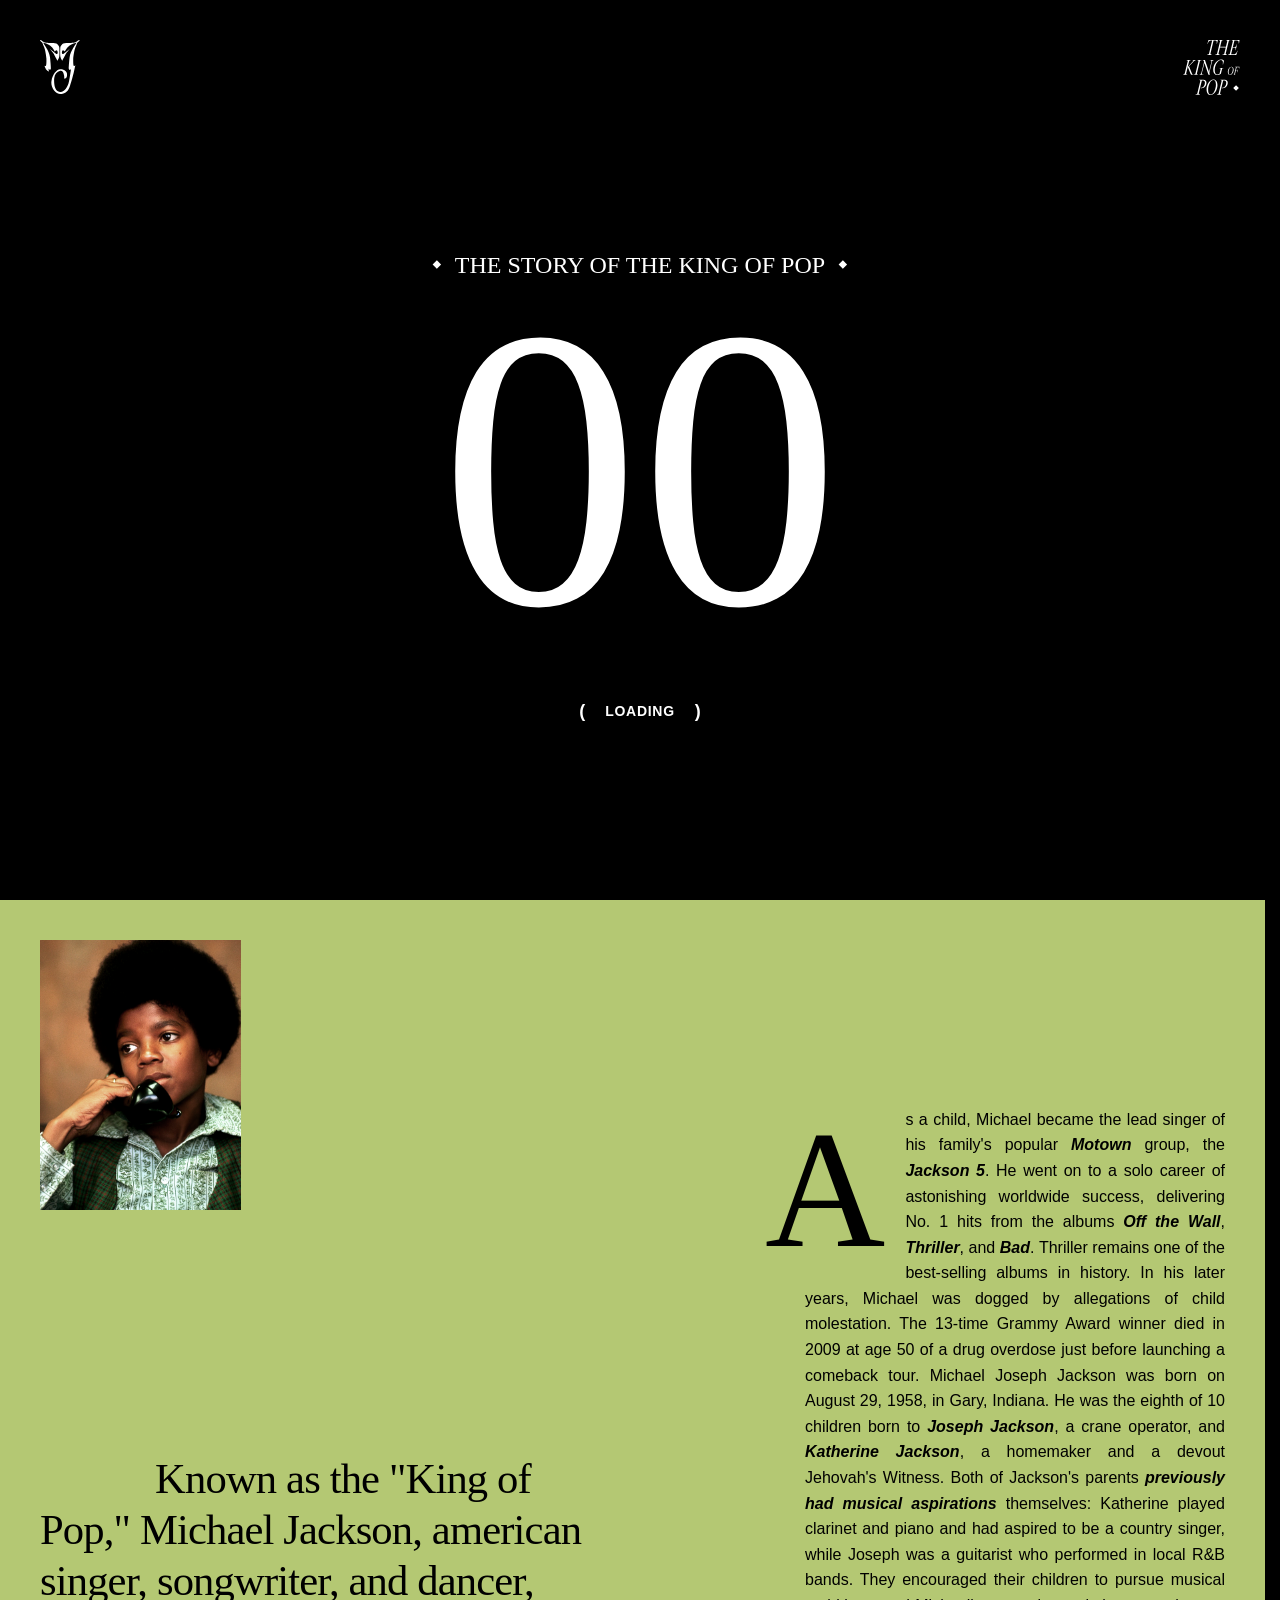
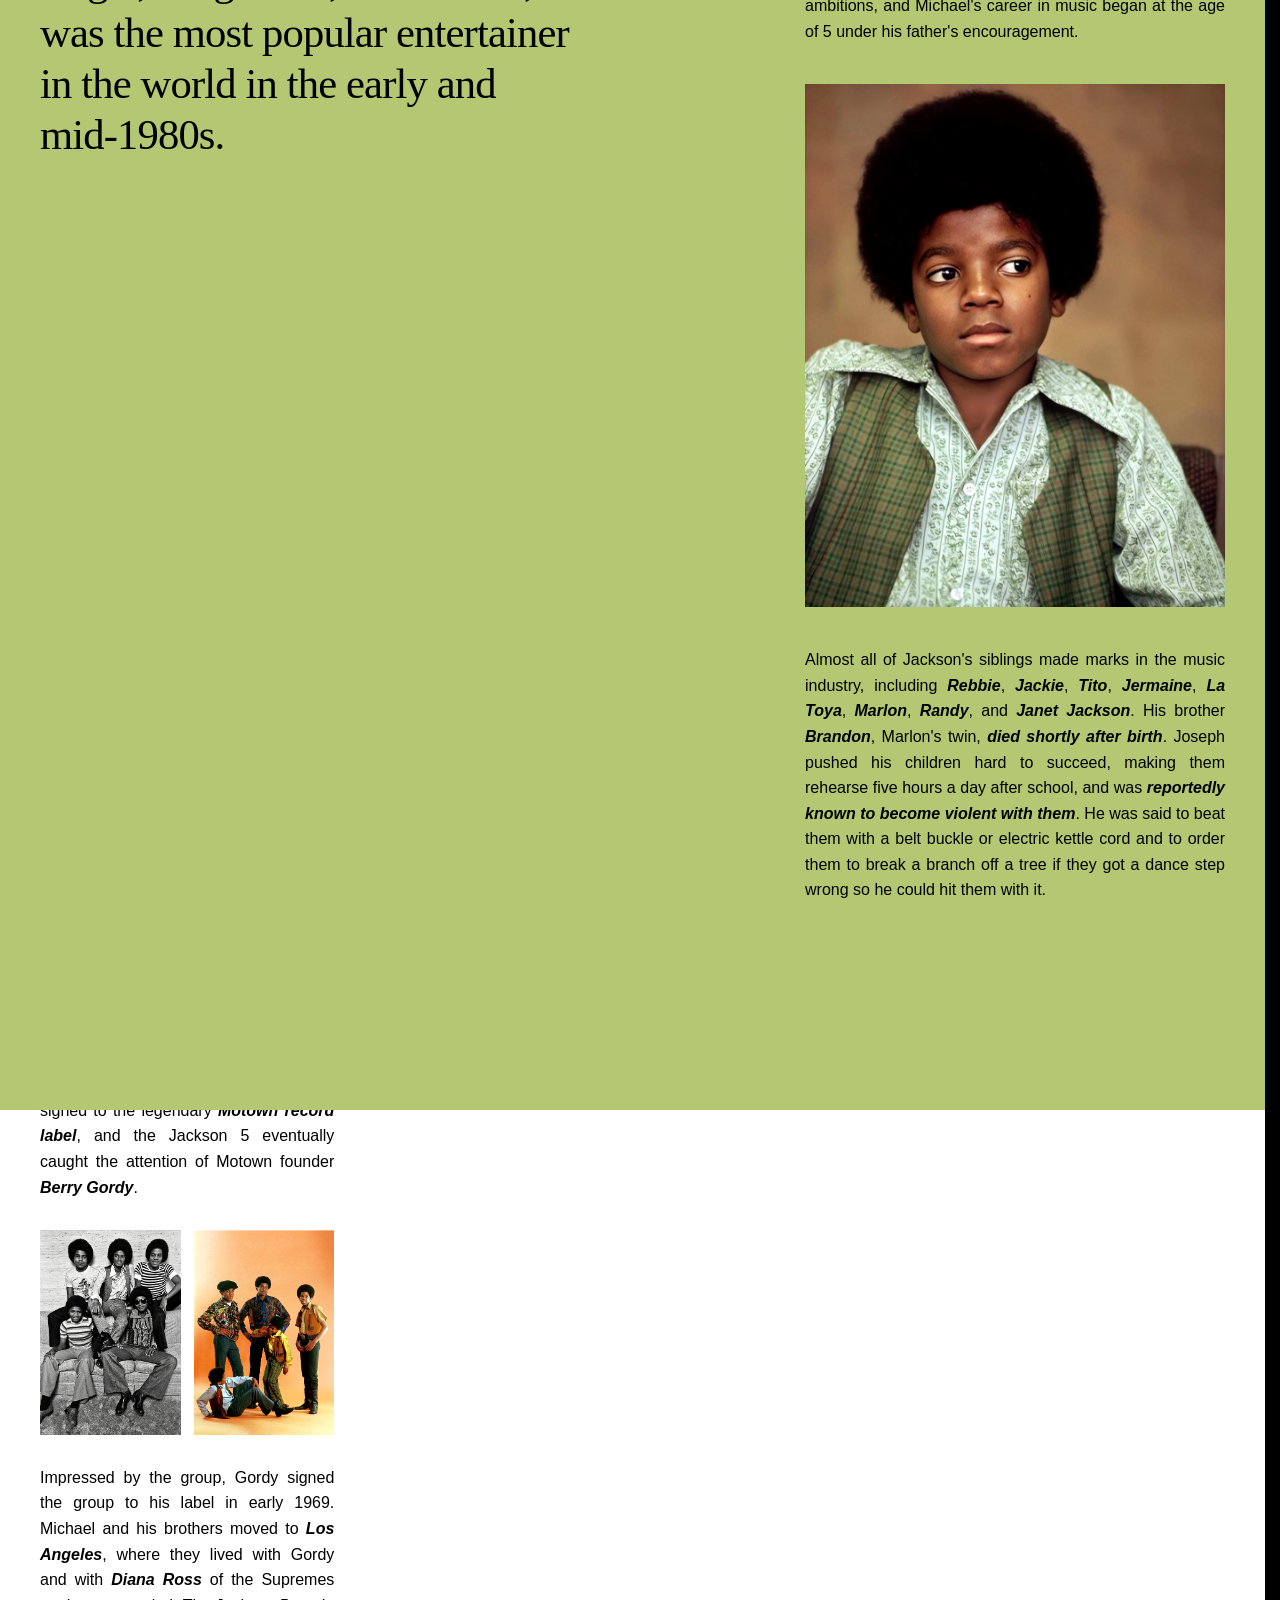
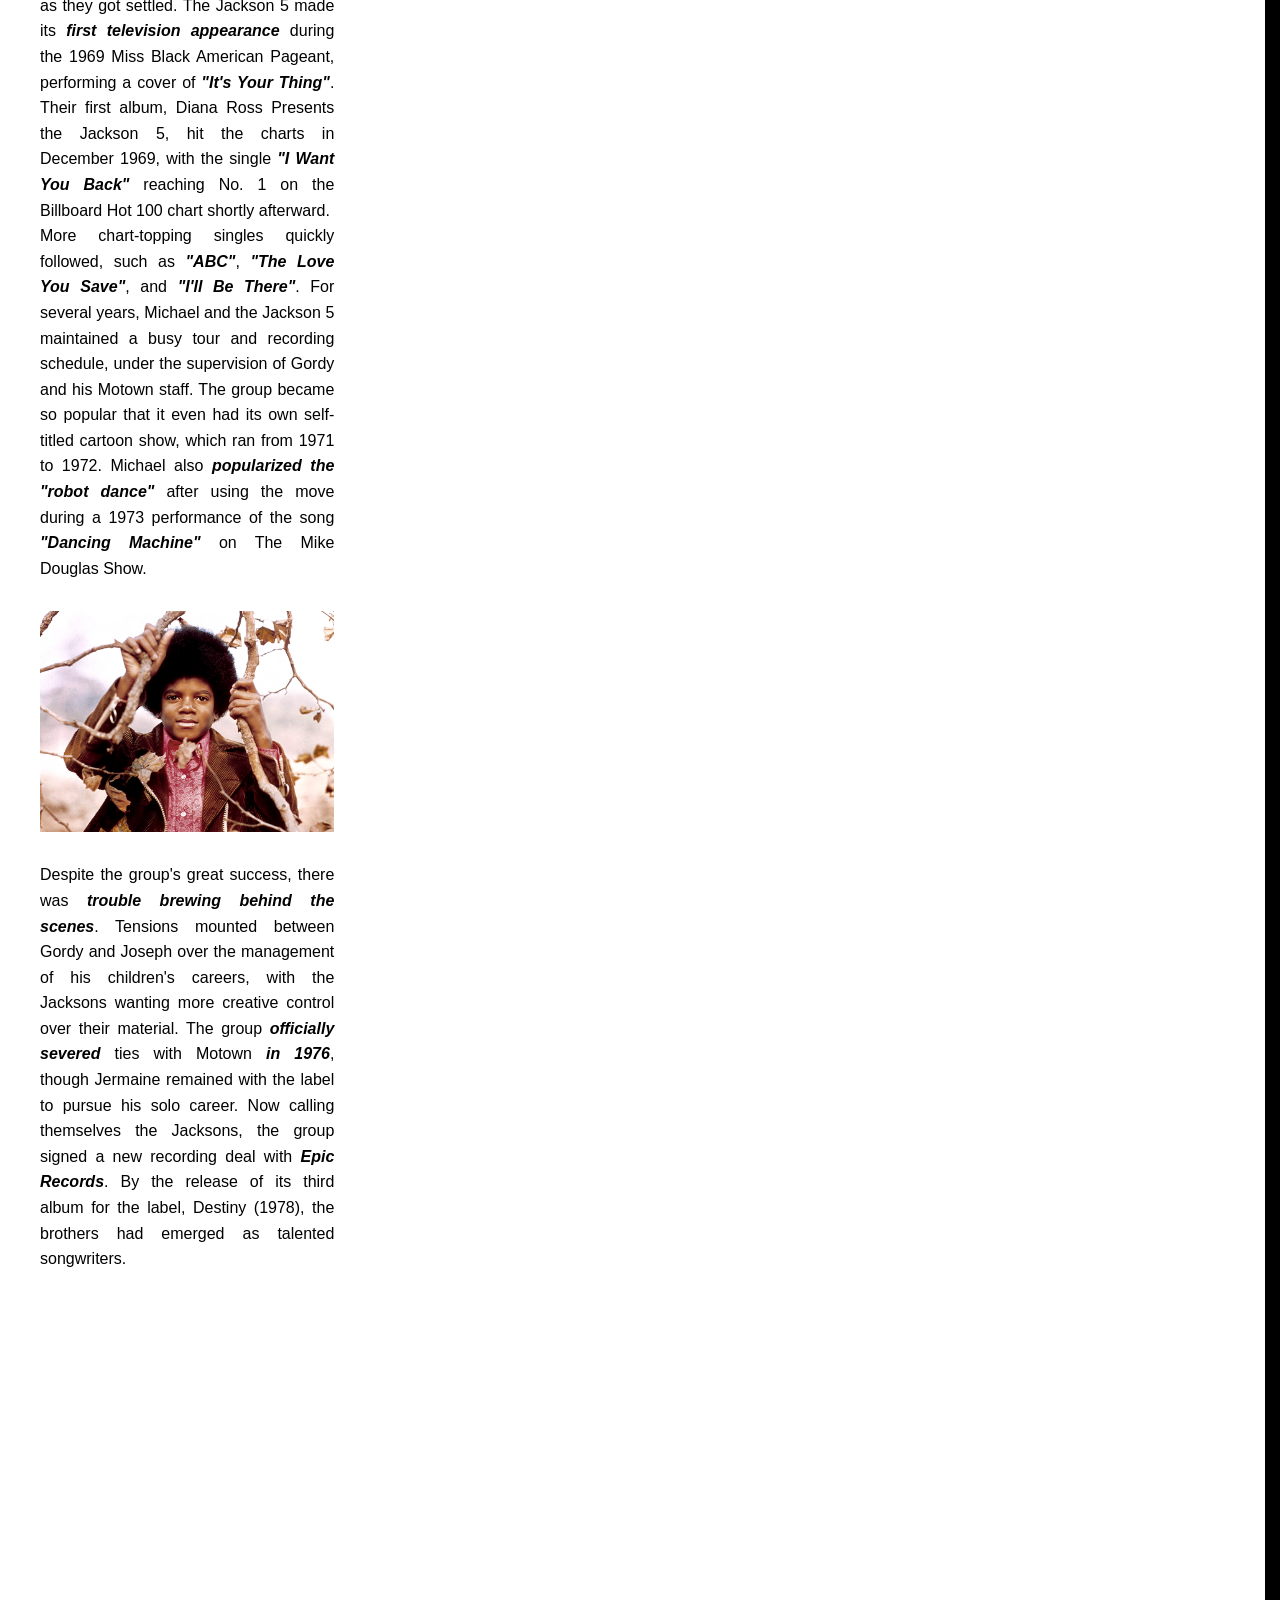
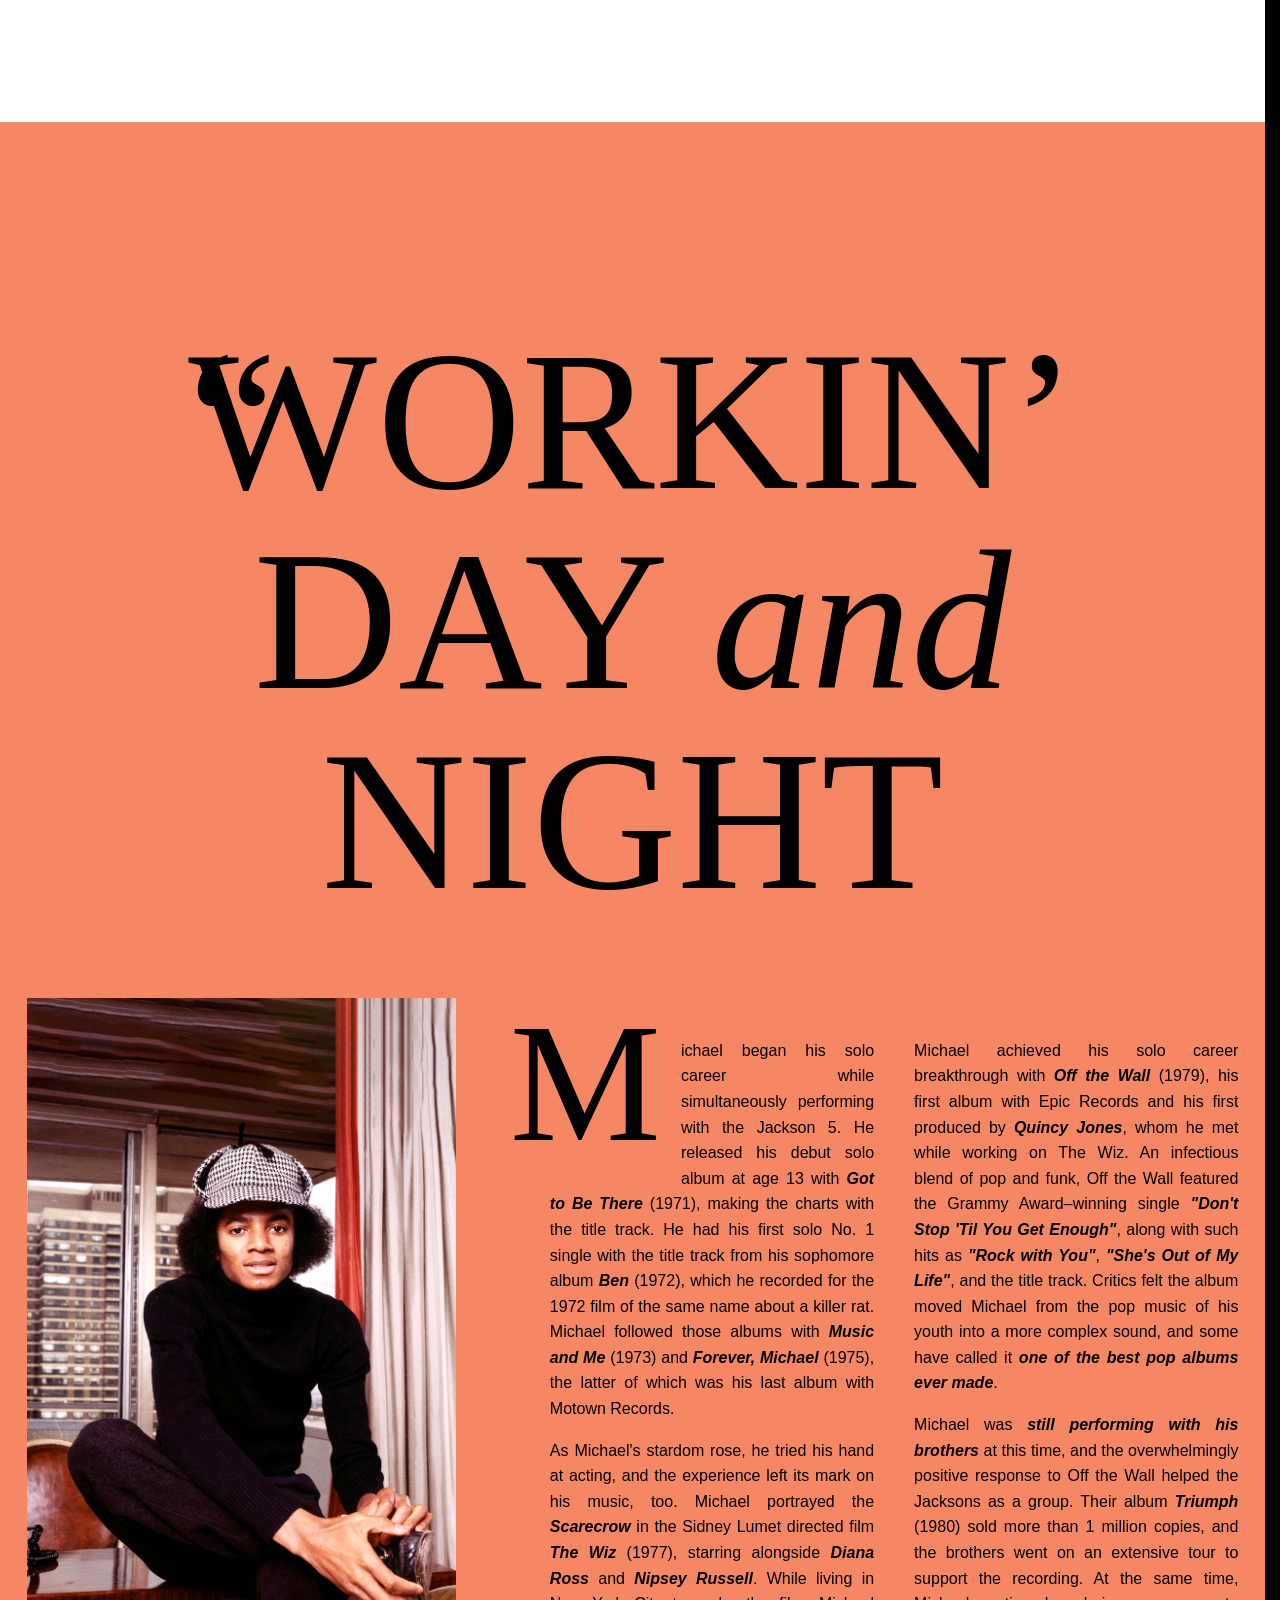
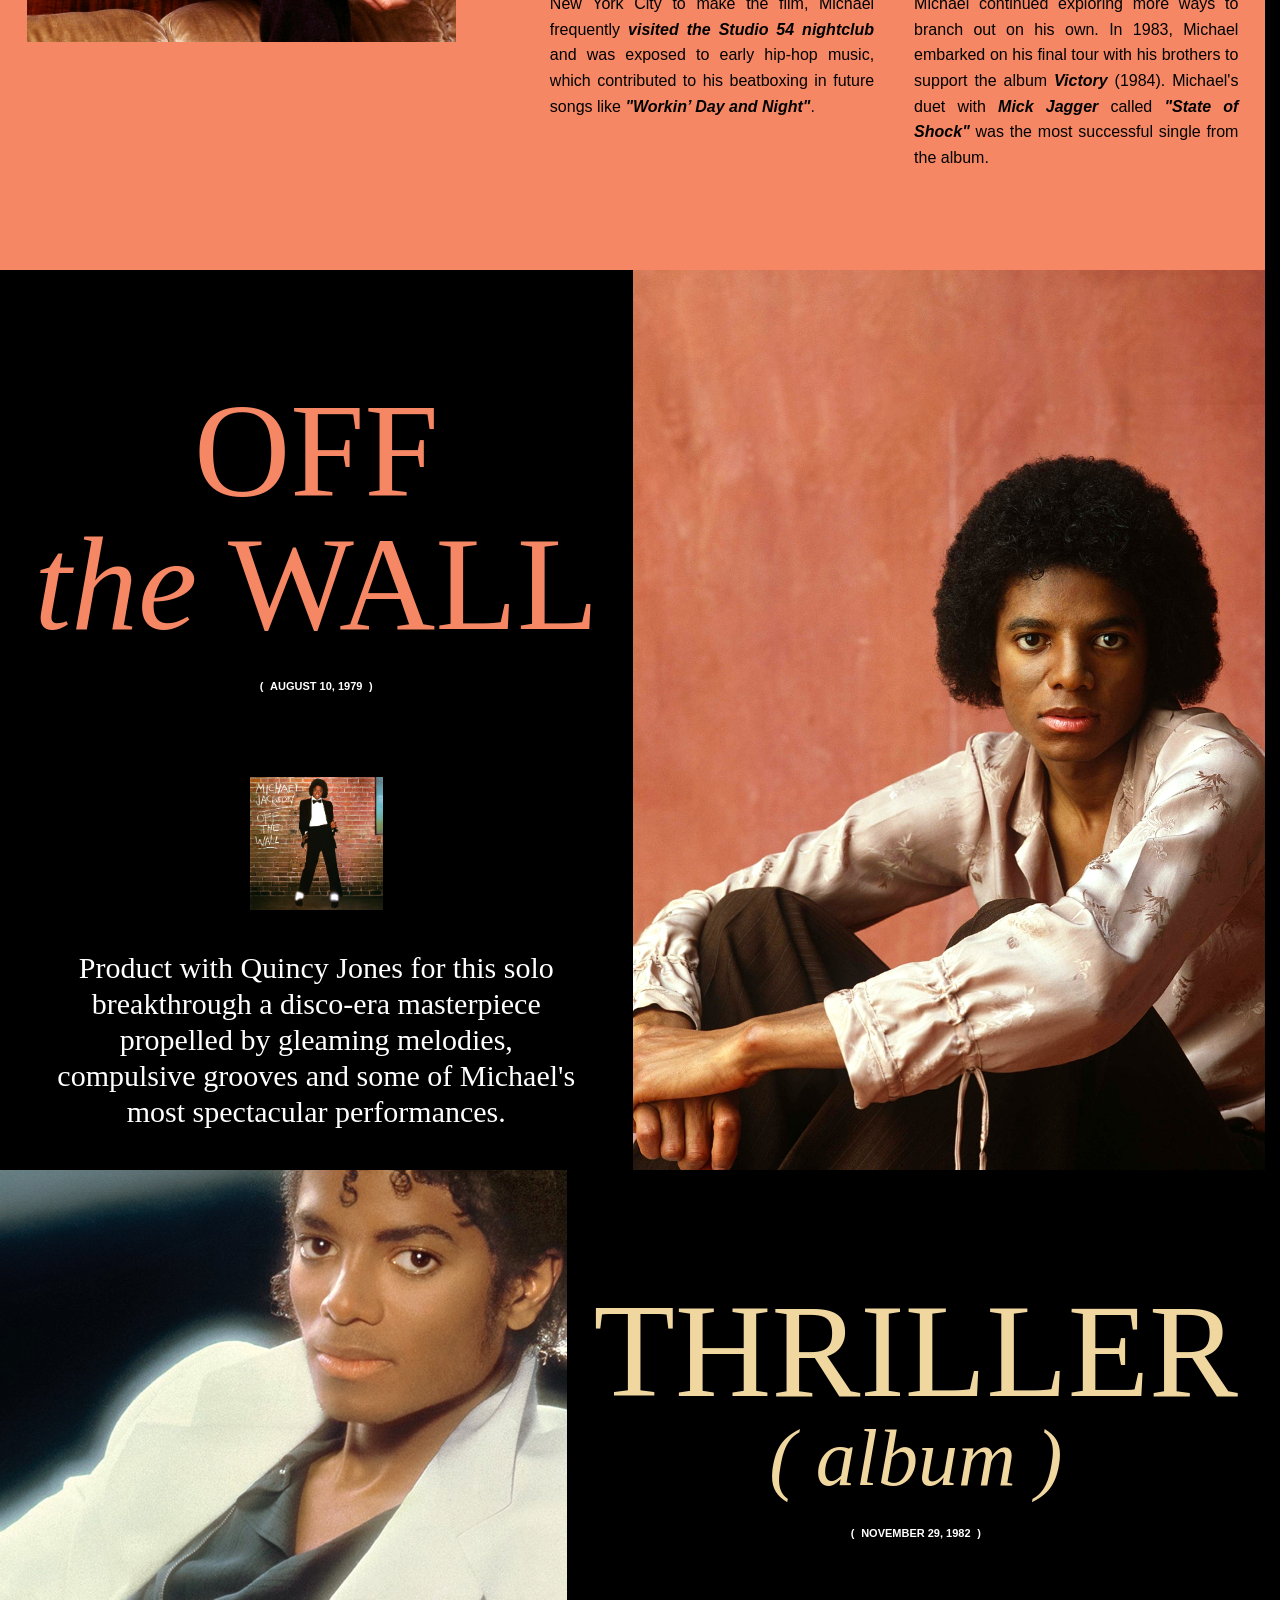
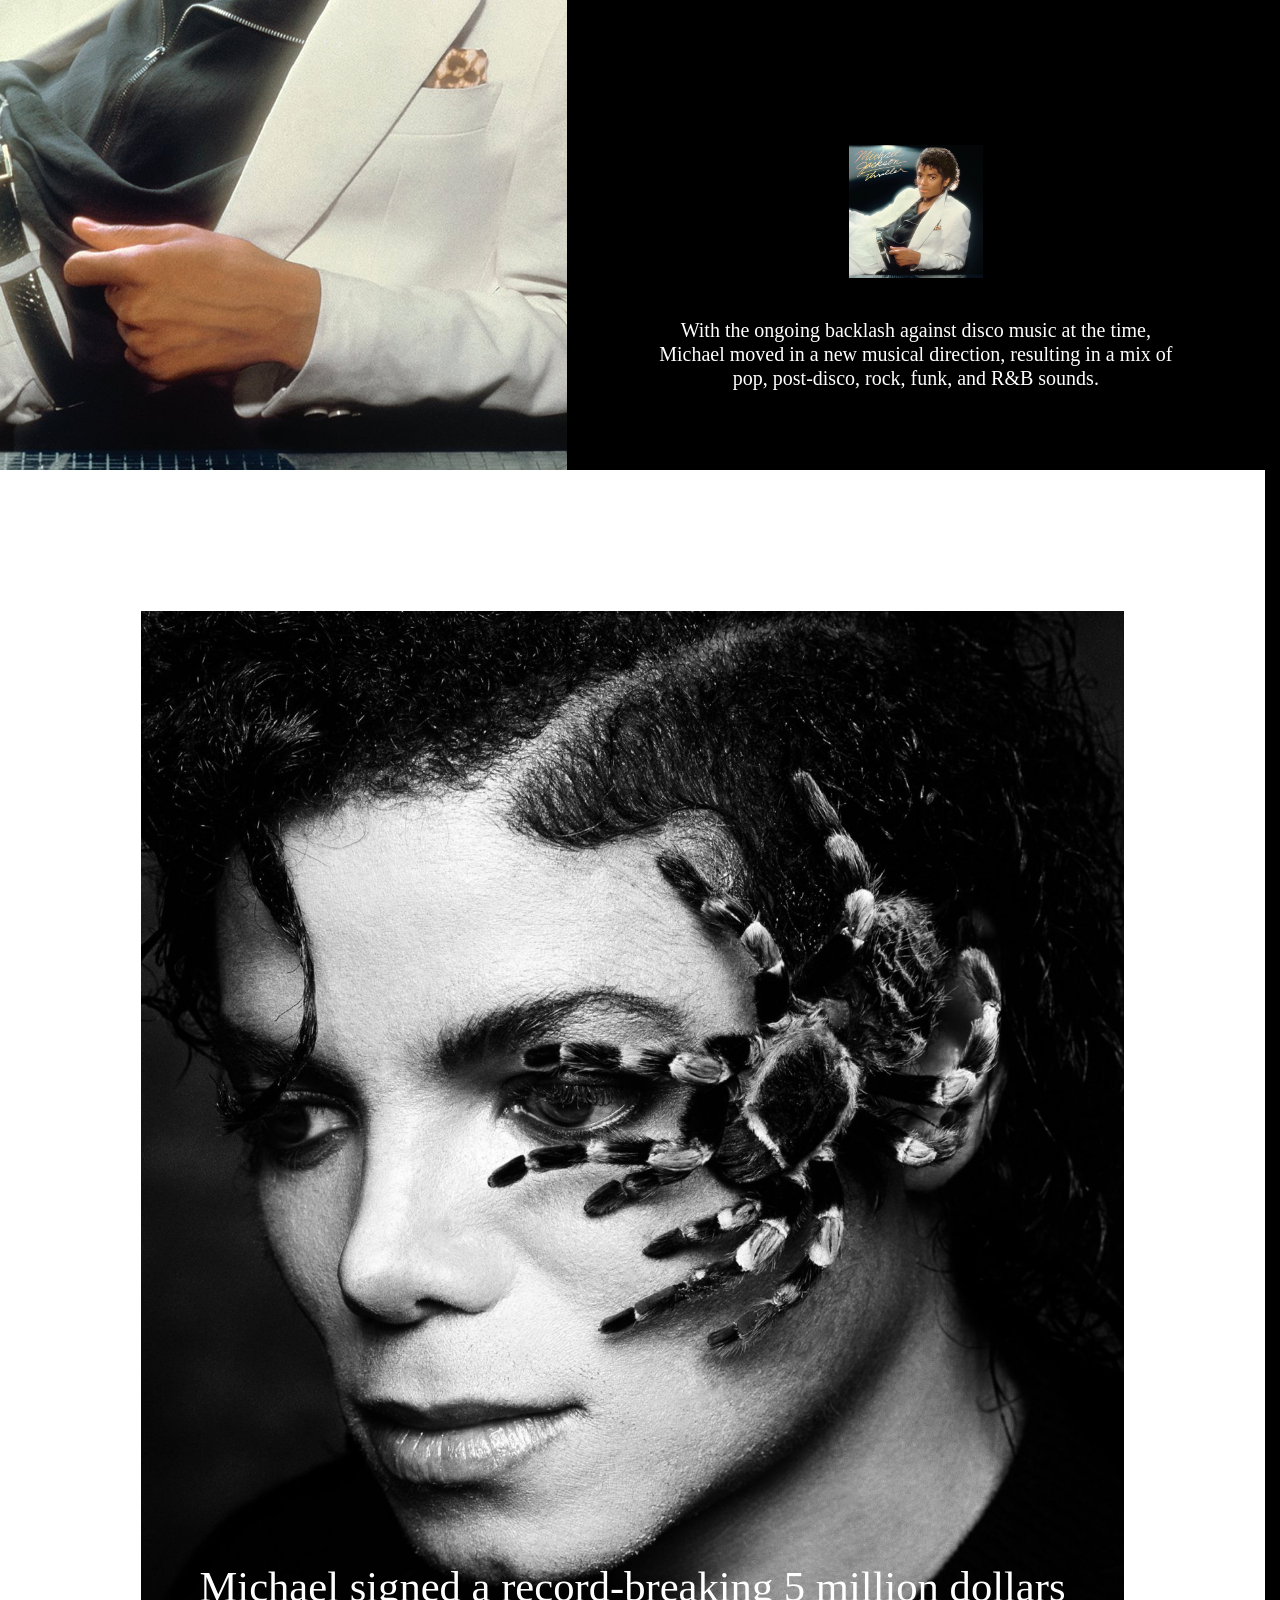
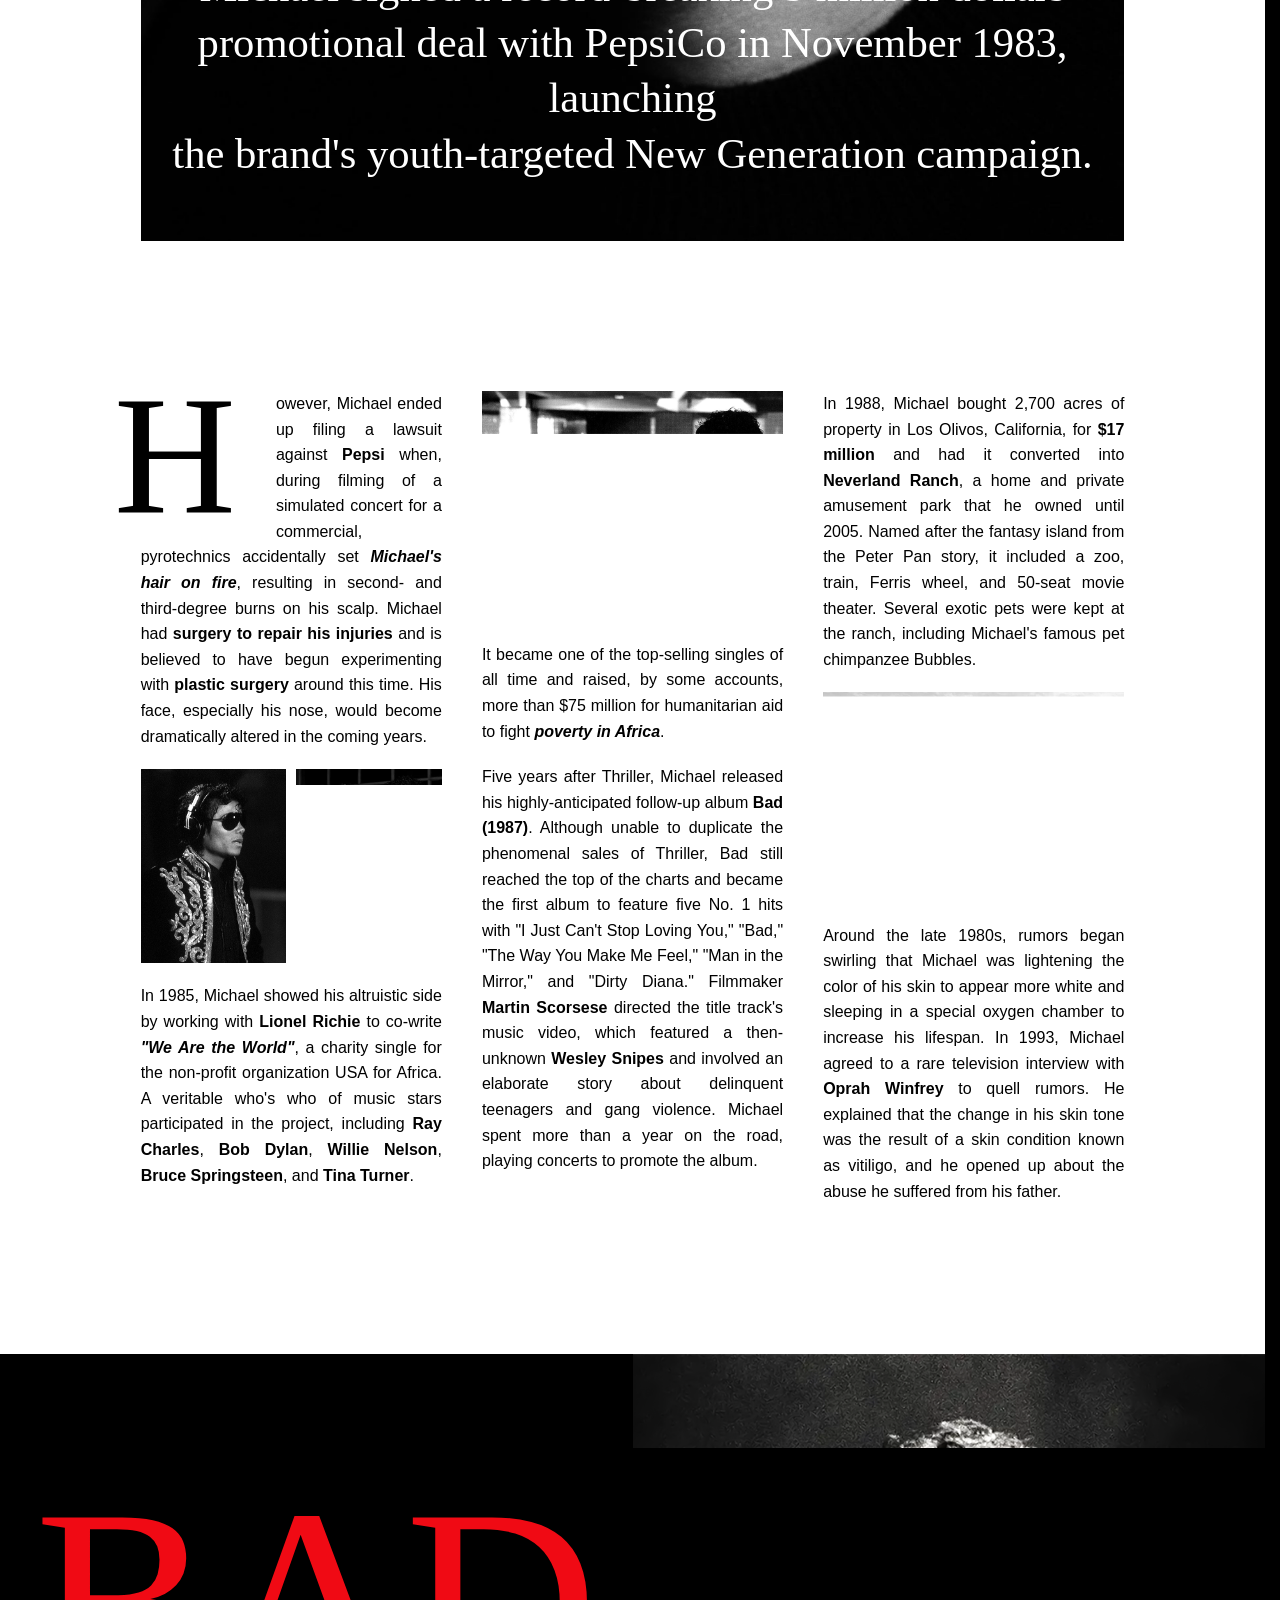
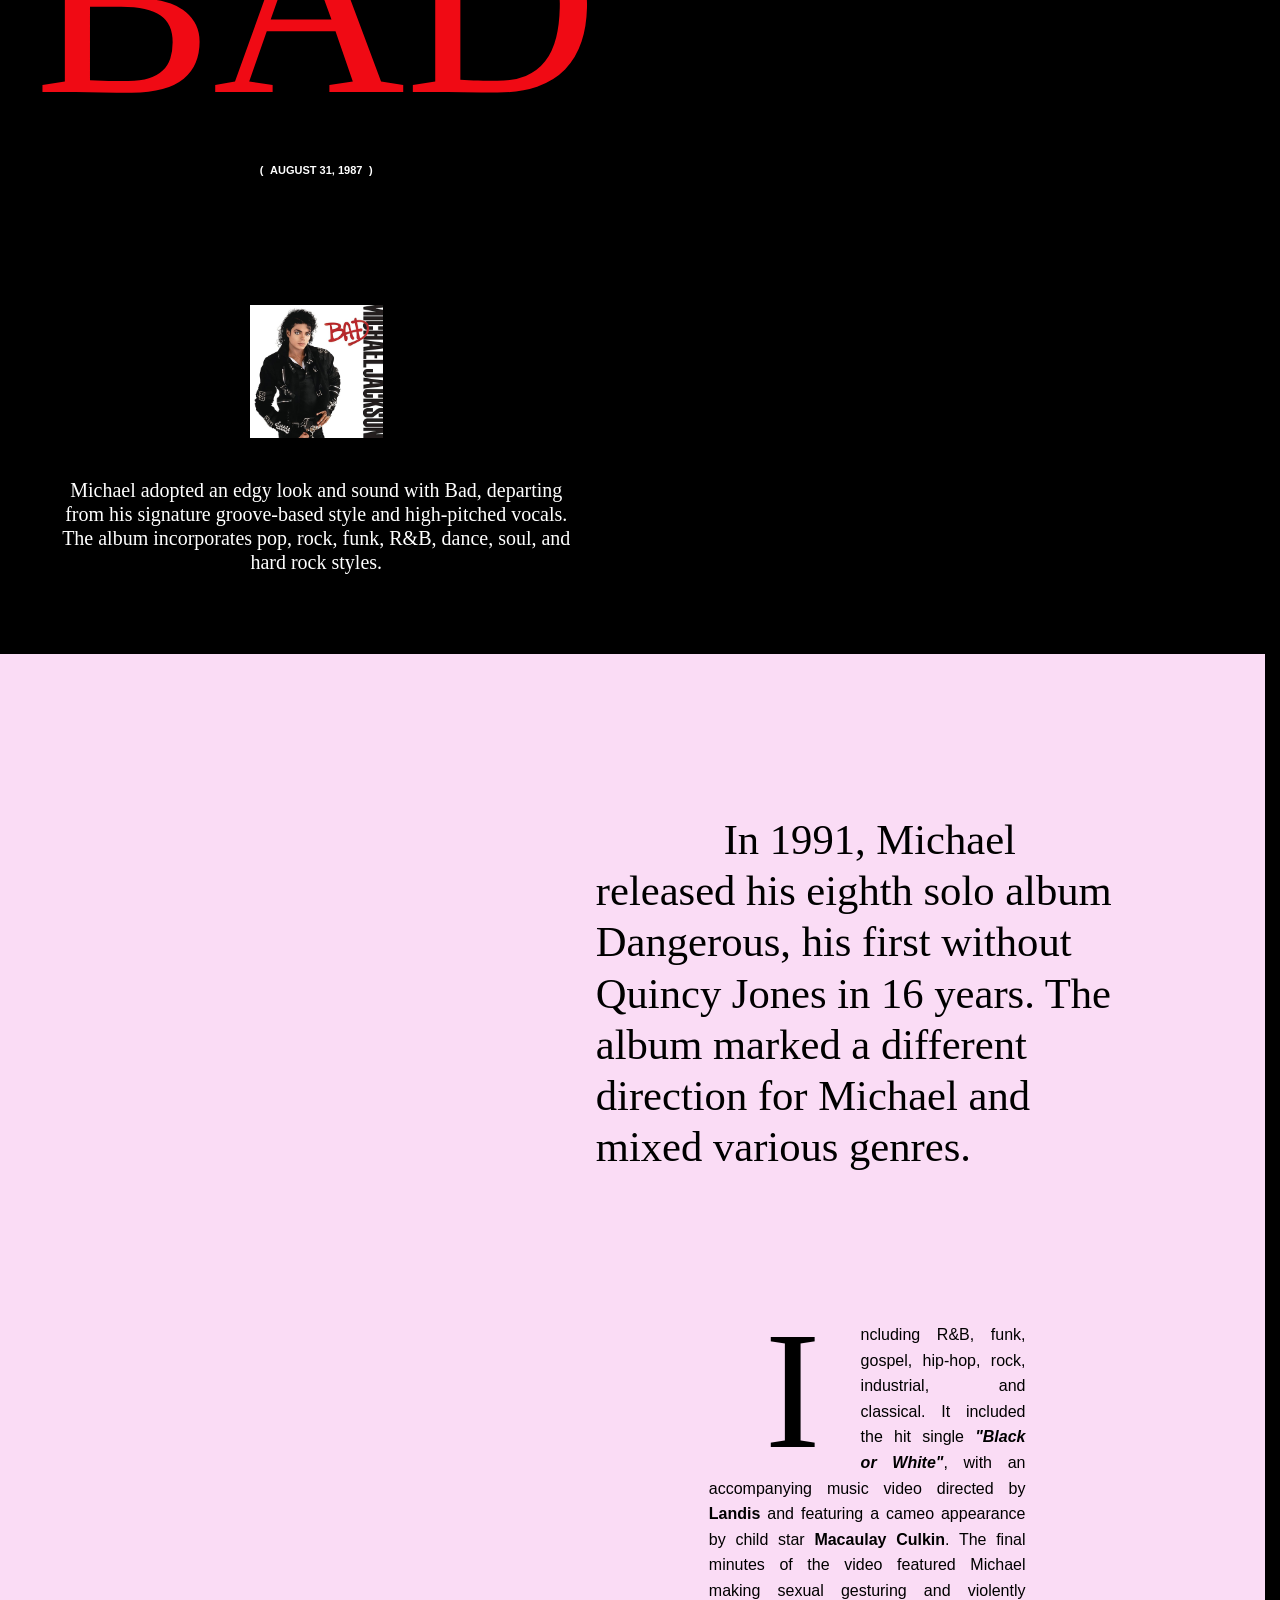
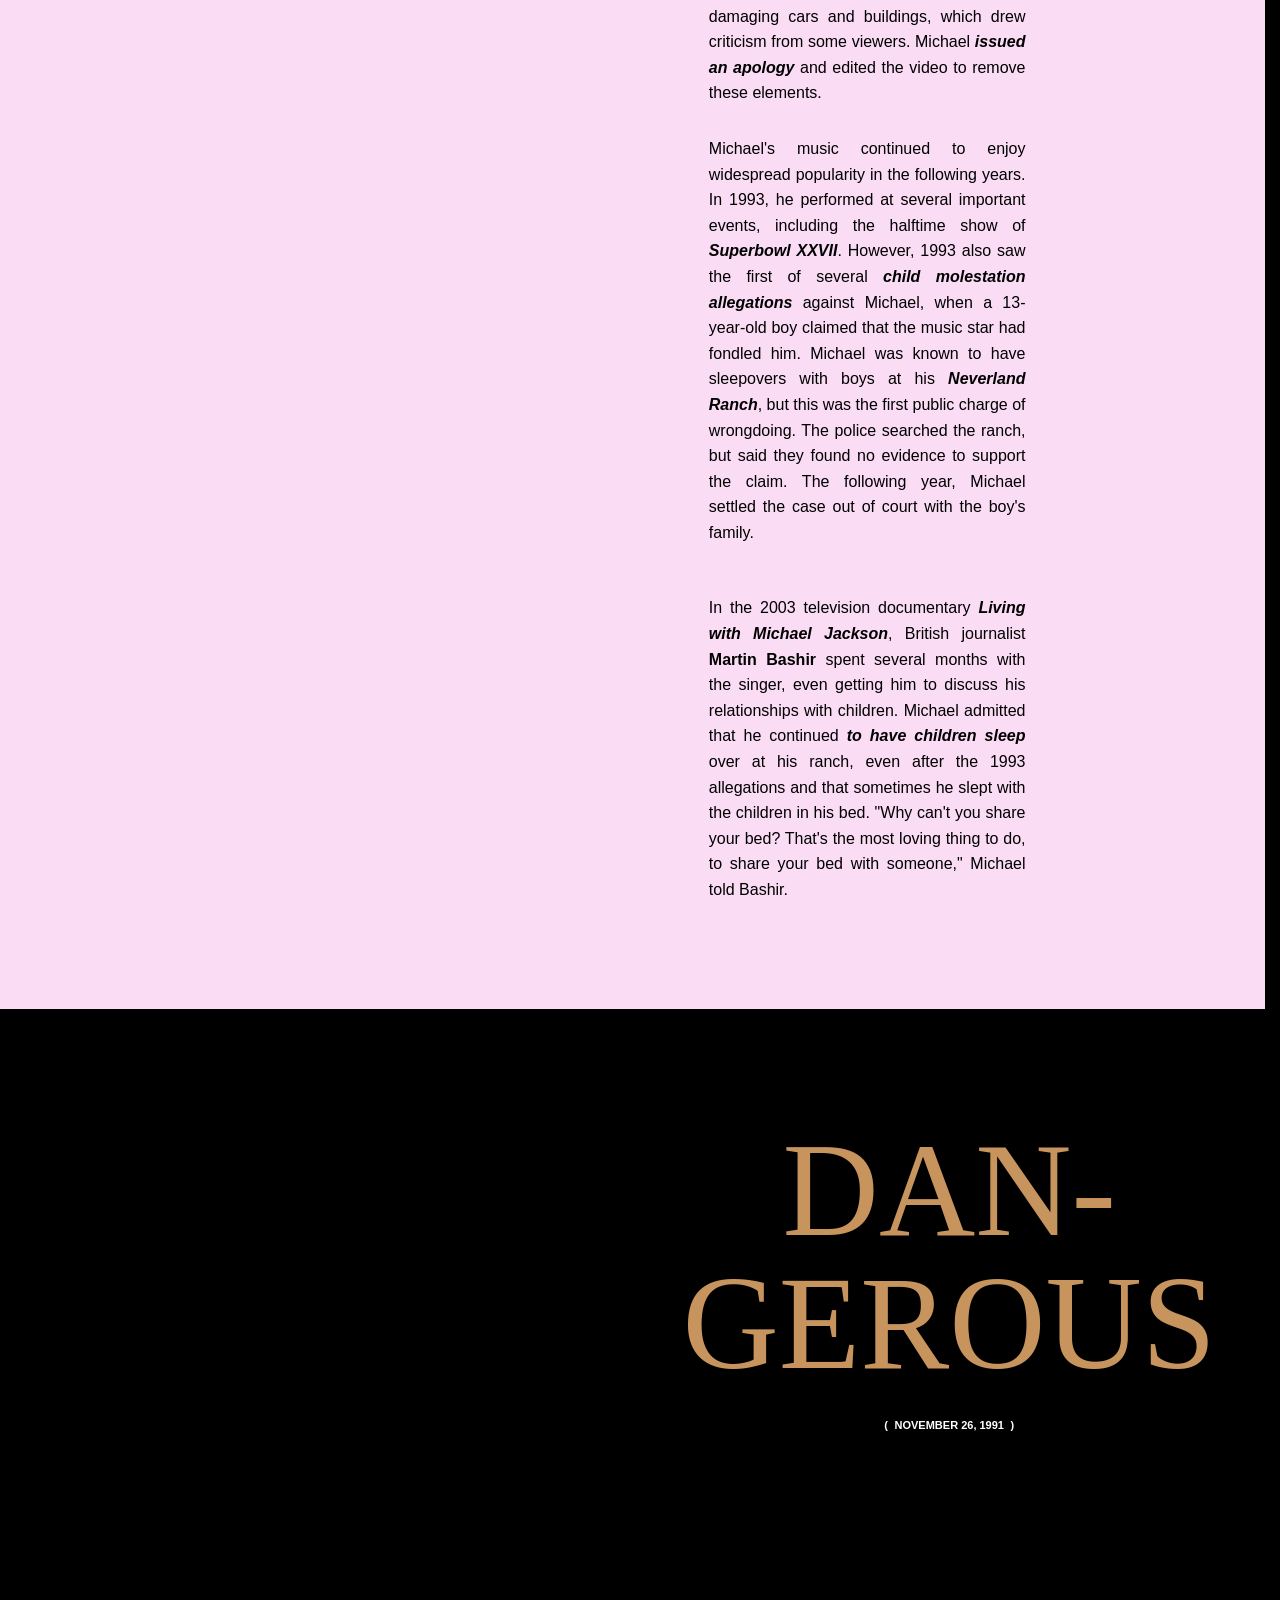
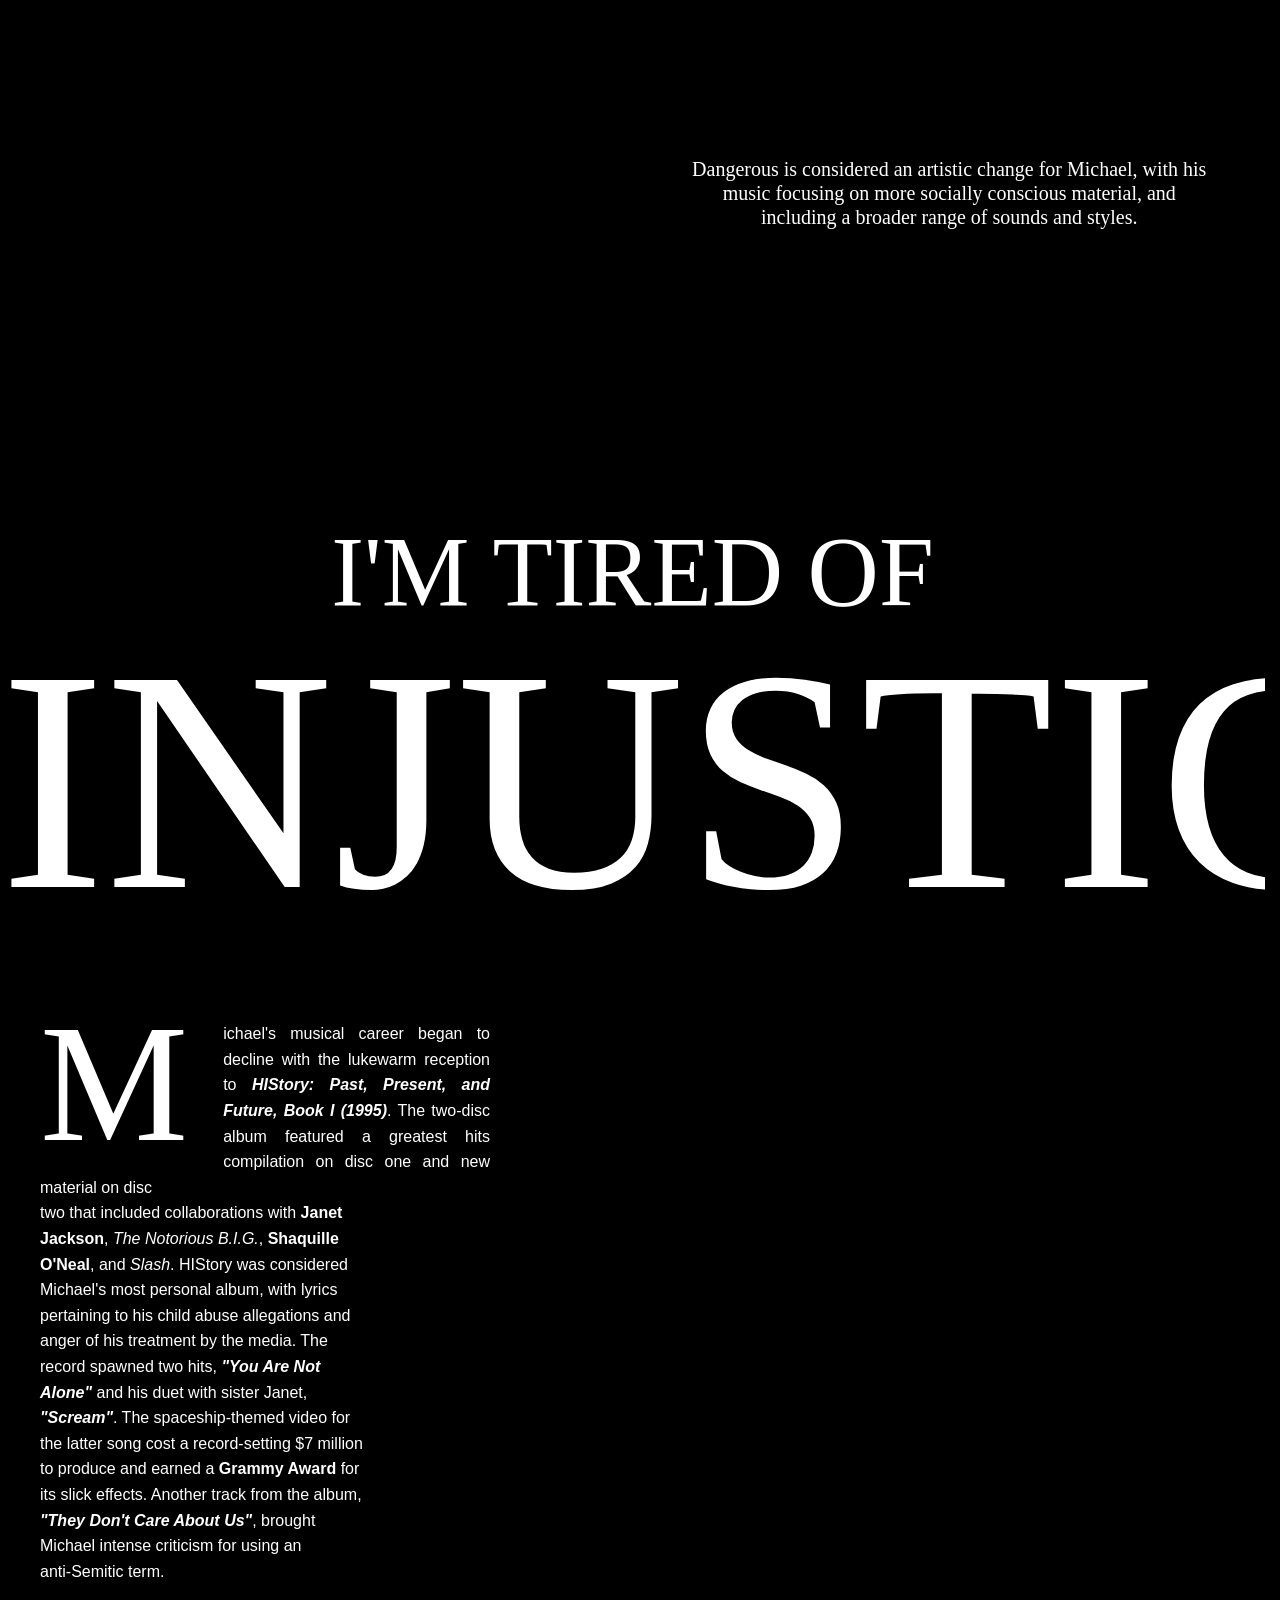
==== commit 54174d4a: "Sync header color to loader reveal: dispatch scroll event on is-loading removal Per-element detectio" ====
--- a/index.html
+++ b/index.html
@@ -3058,6 +3058,7 @@
           span.style.opacity    = '0';
         });
         document.body.classList.remove('is-loading');
+        window.dispatchEvent(new Event('scroll'));
 
         /* 3. Après 1000ms (bg fade terminé) : burger staggeré */
         setTimeout(function () {
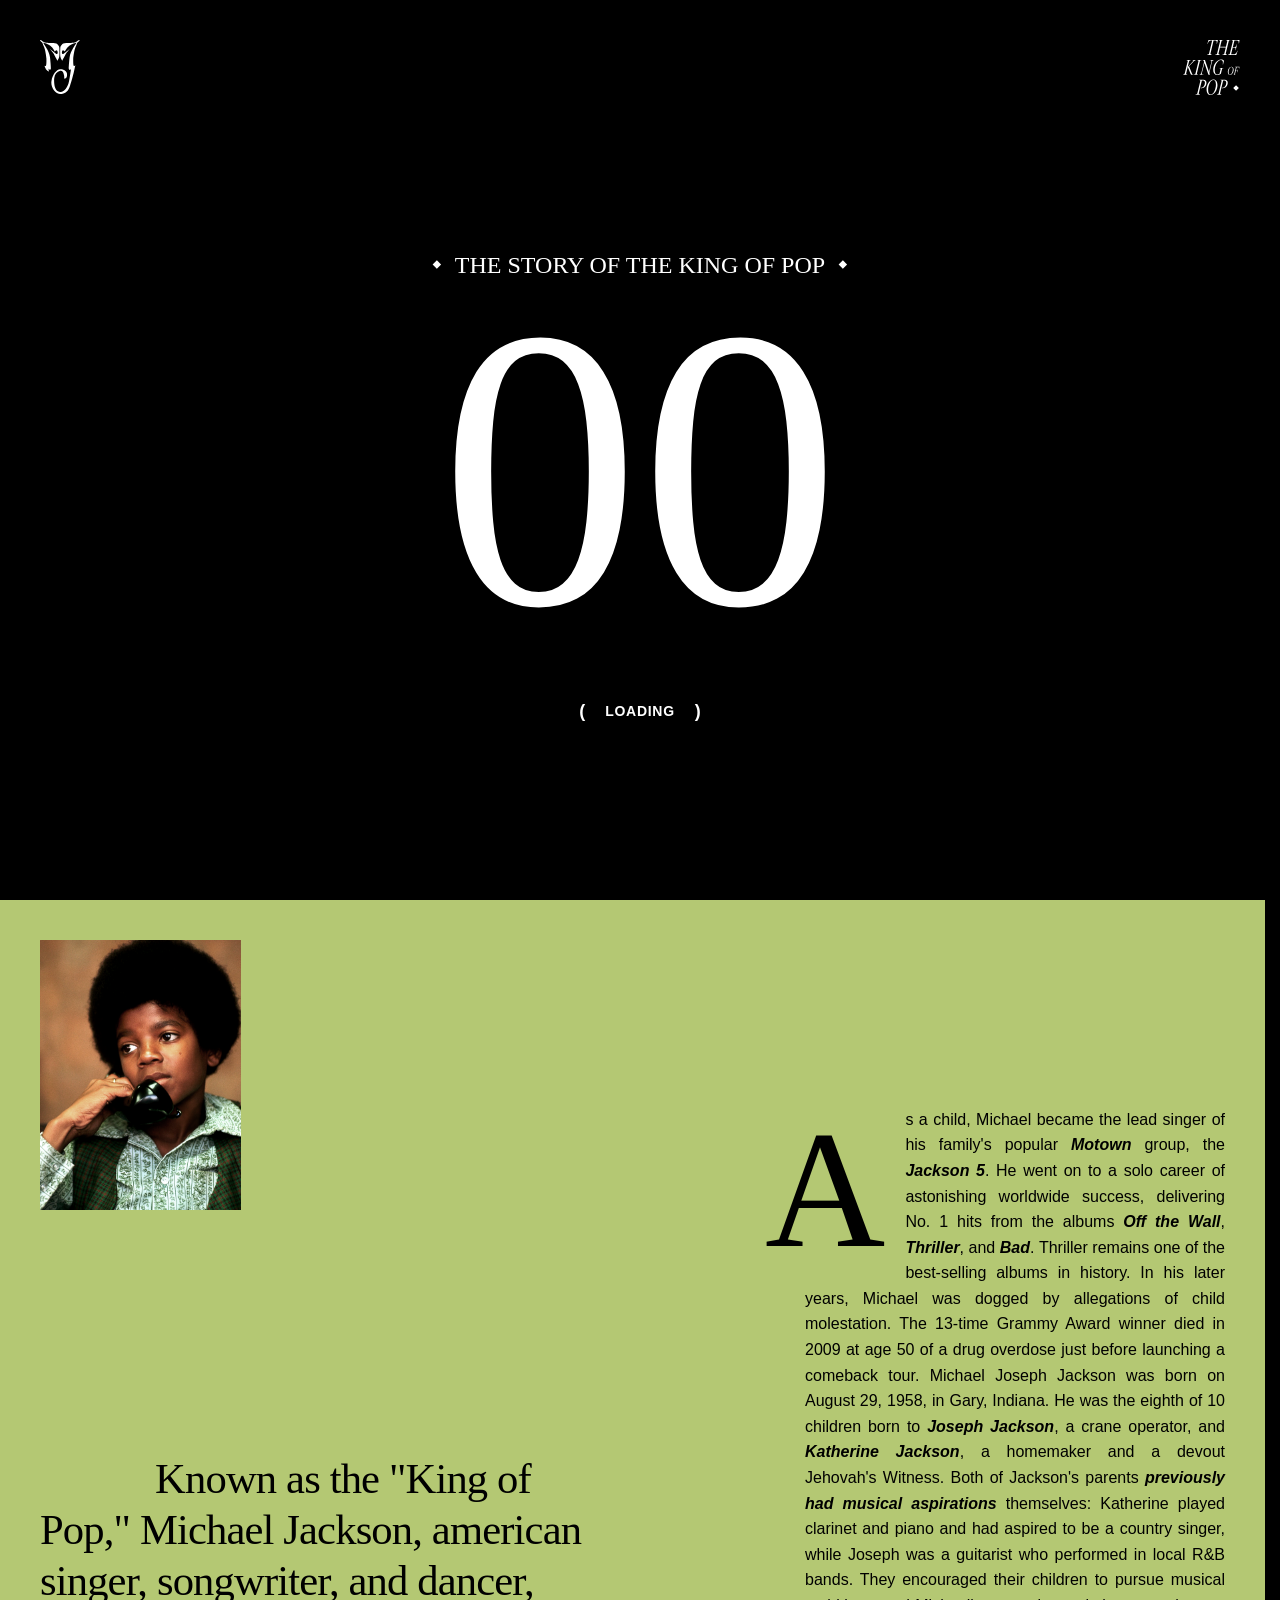
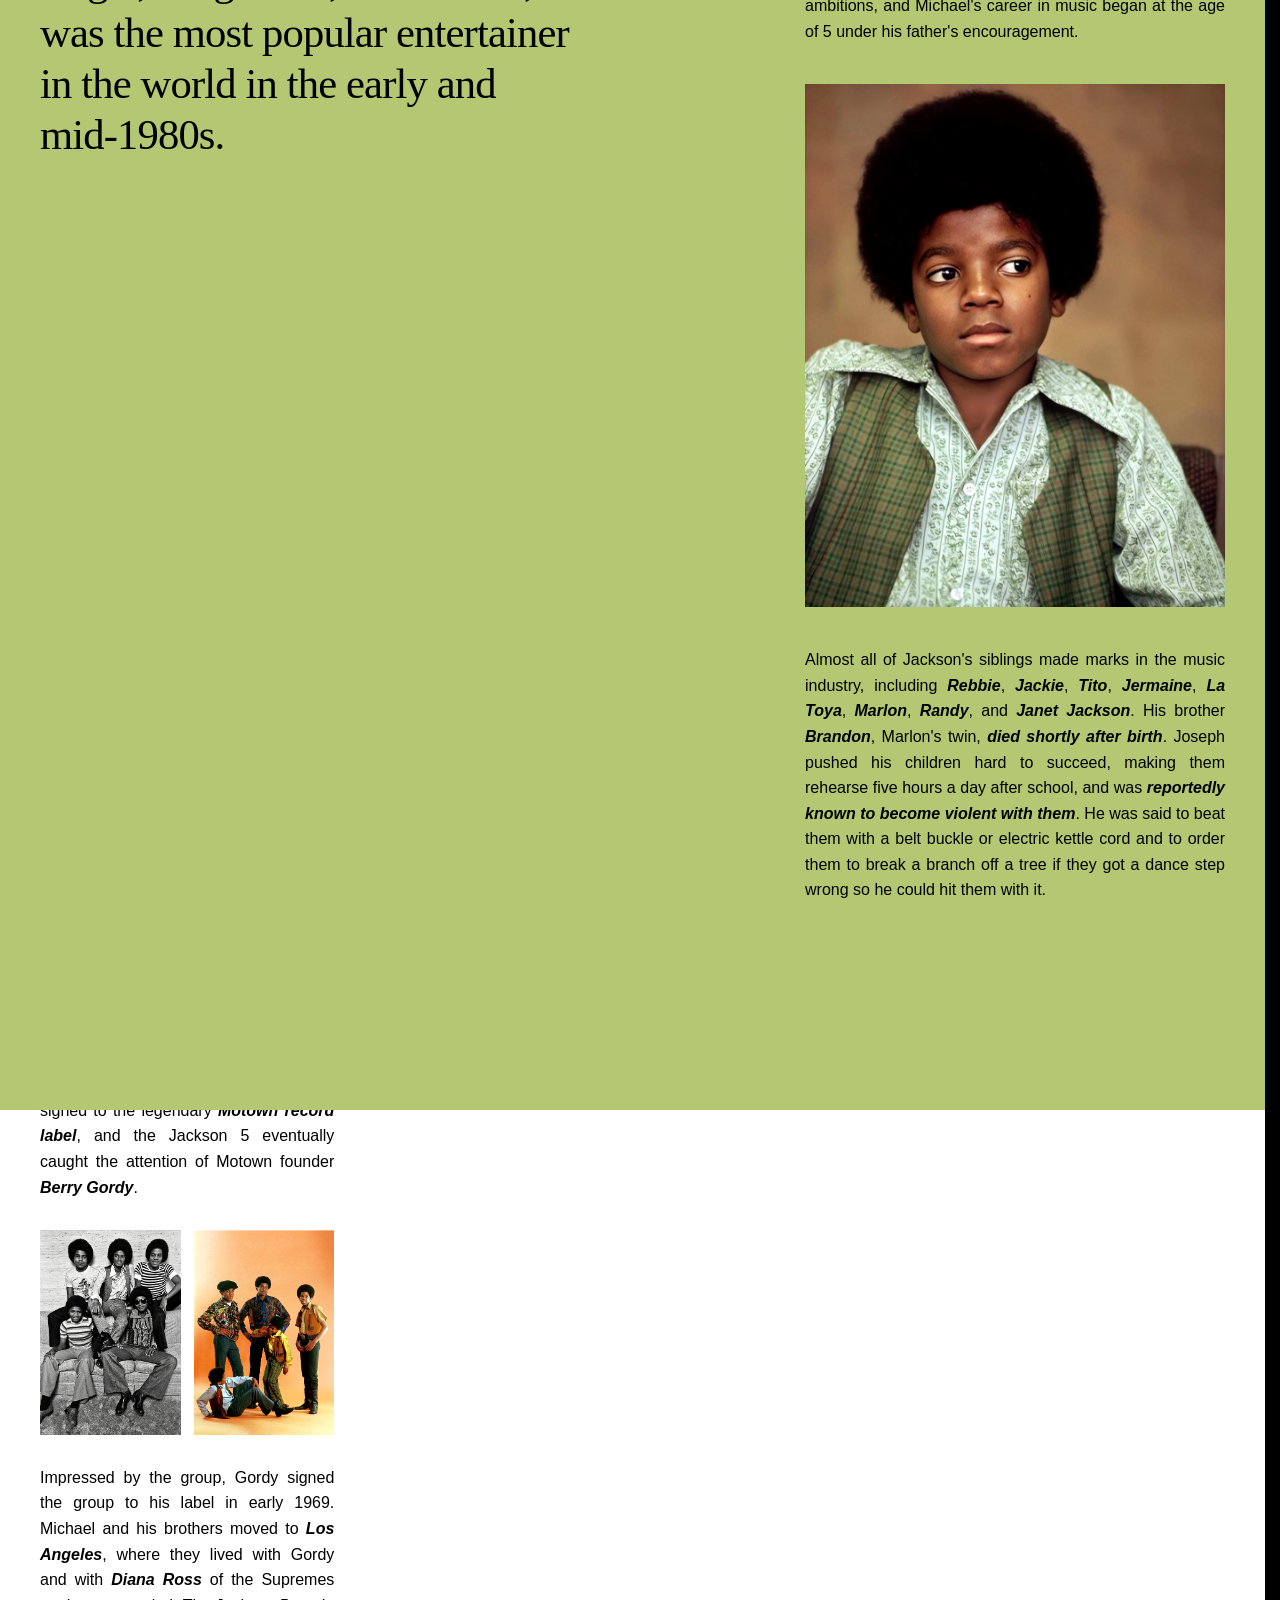
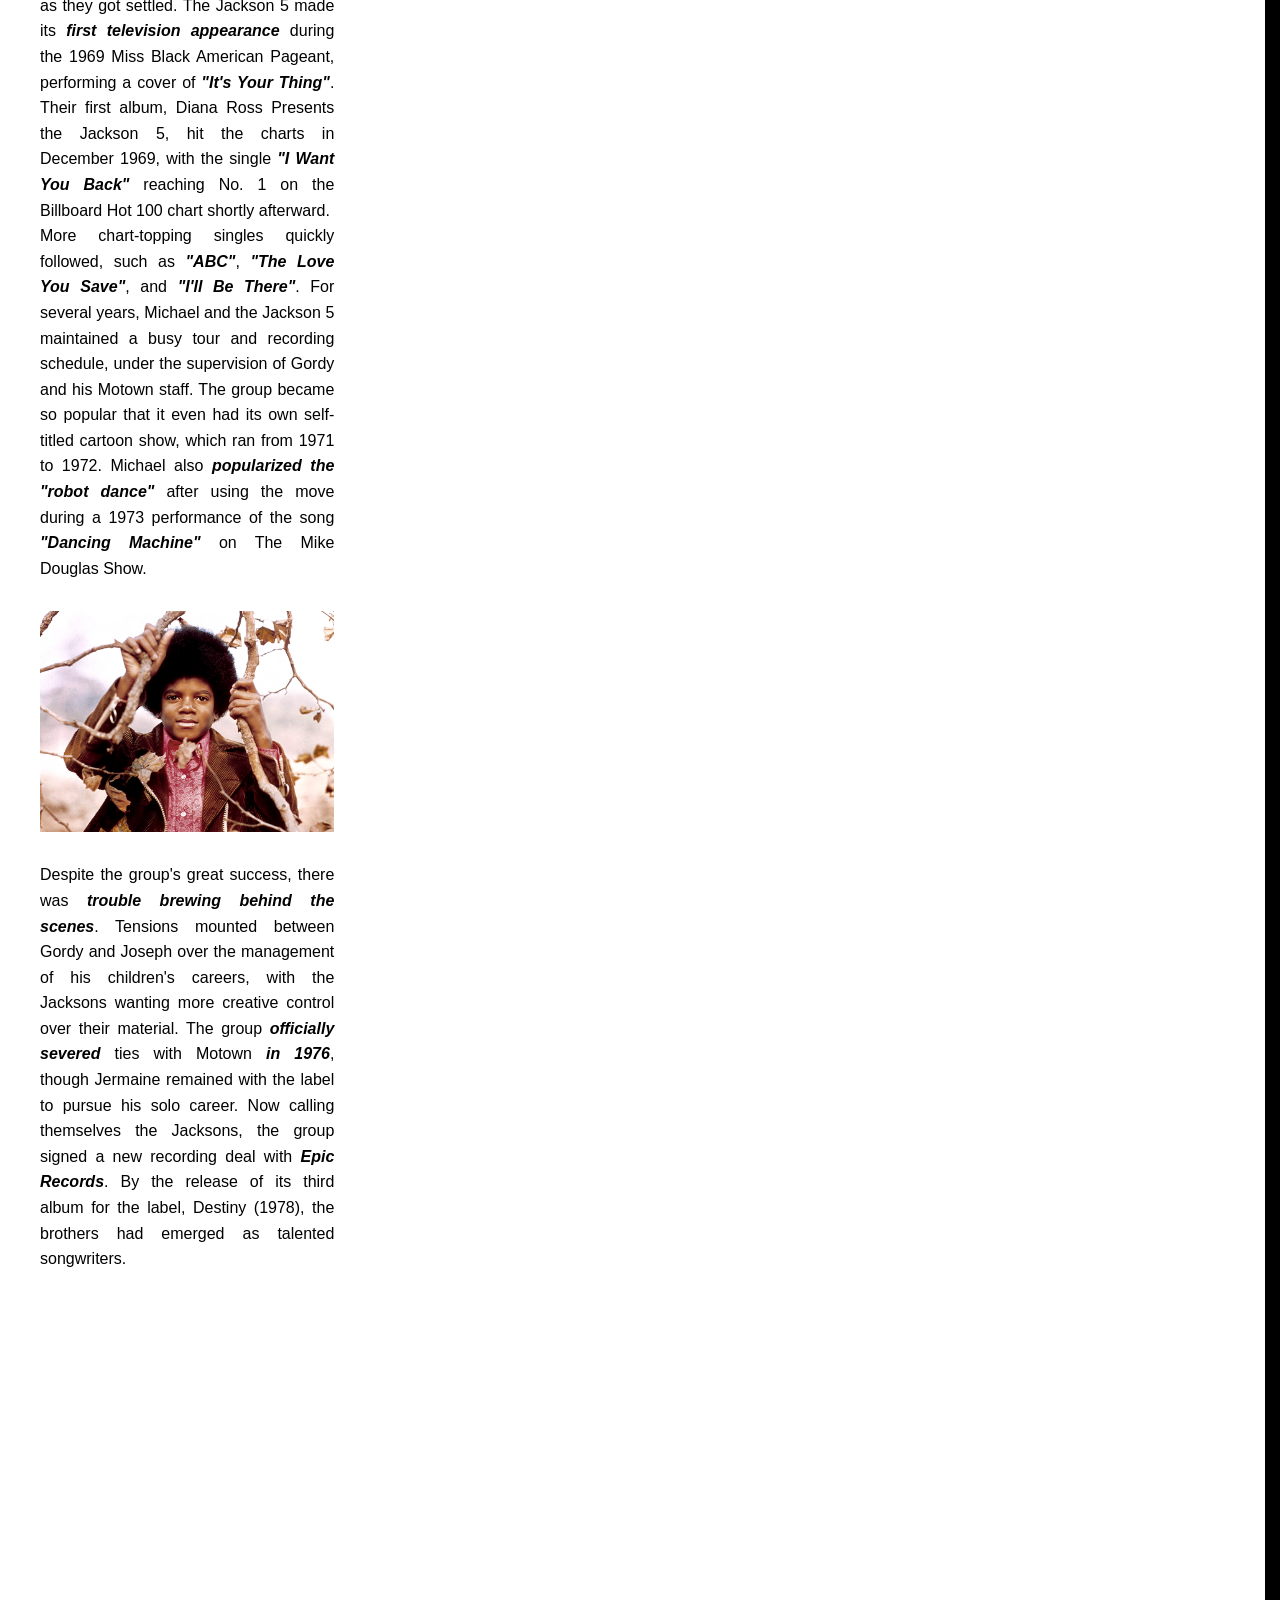
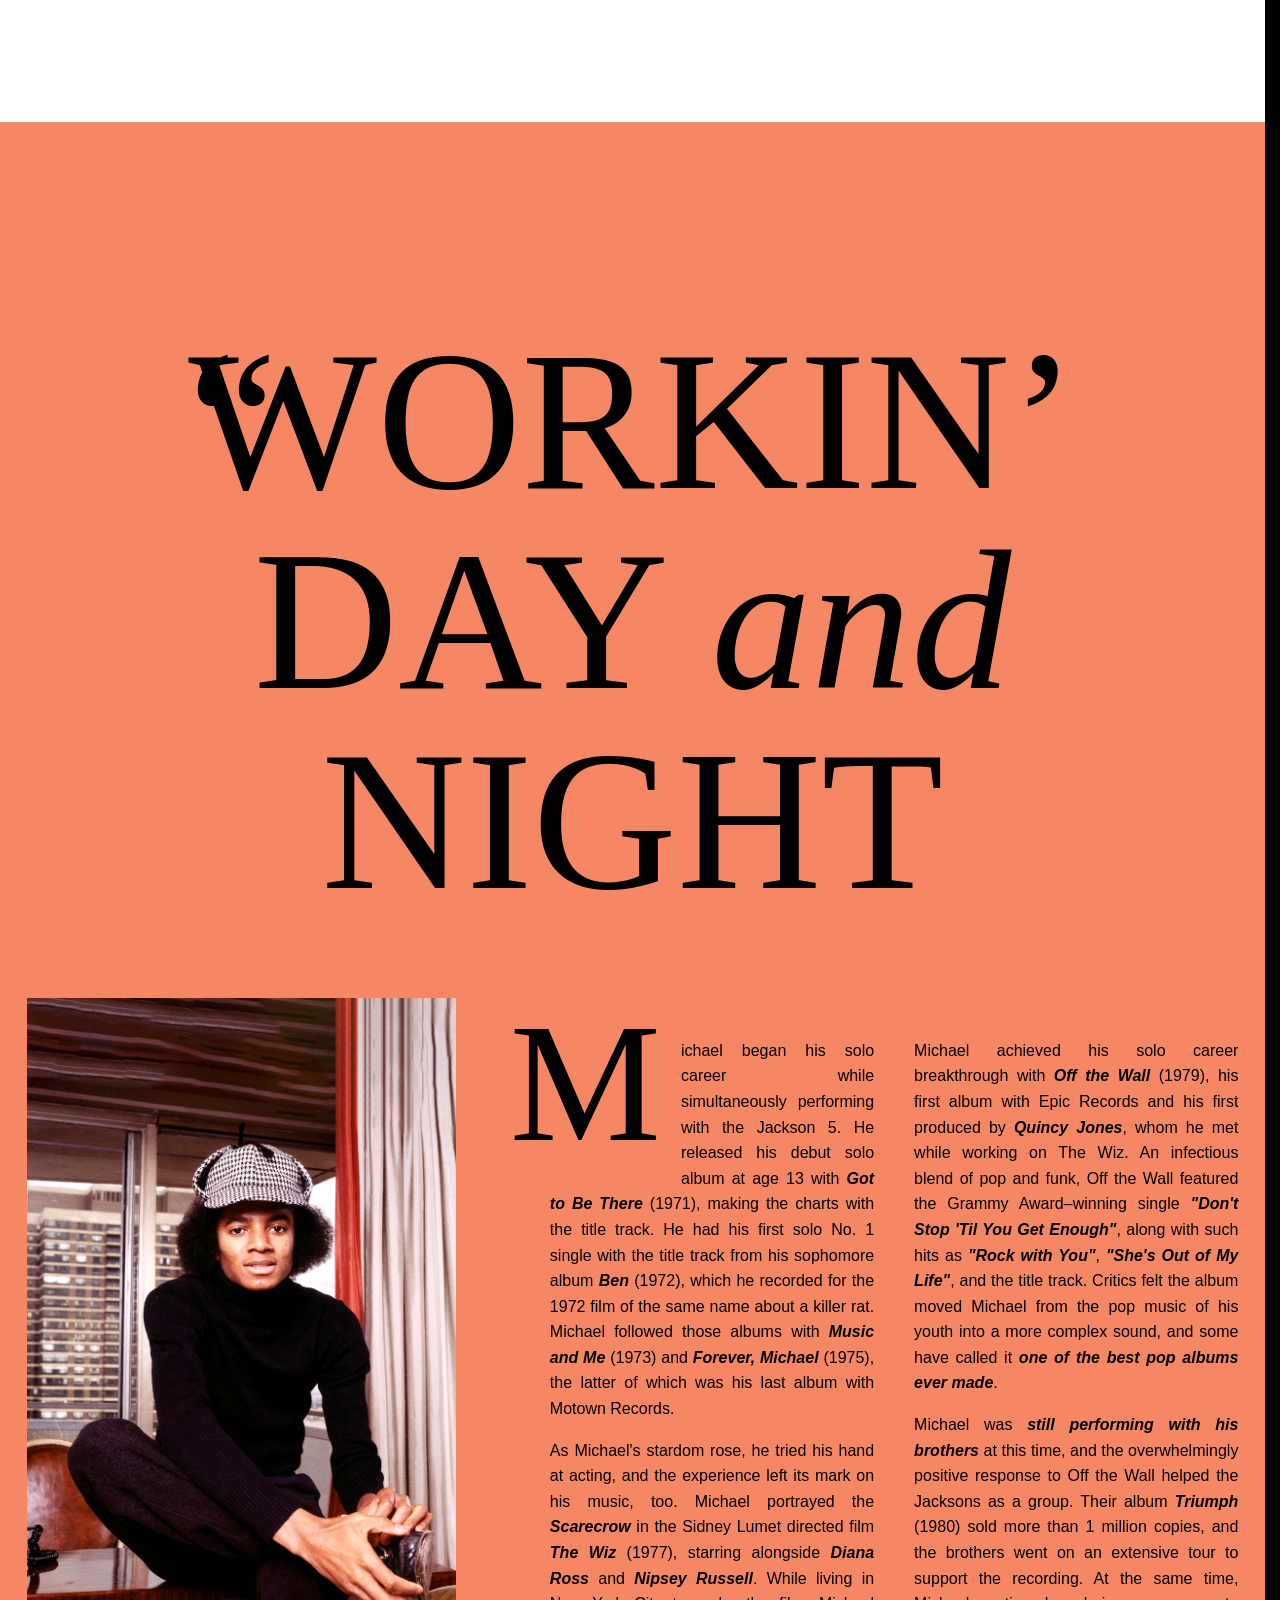
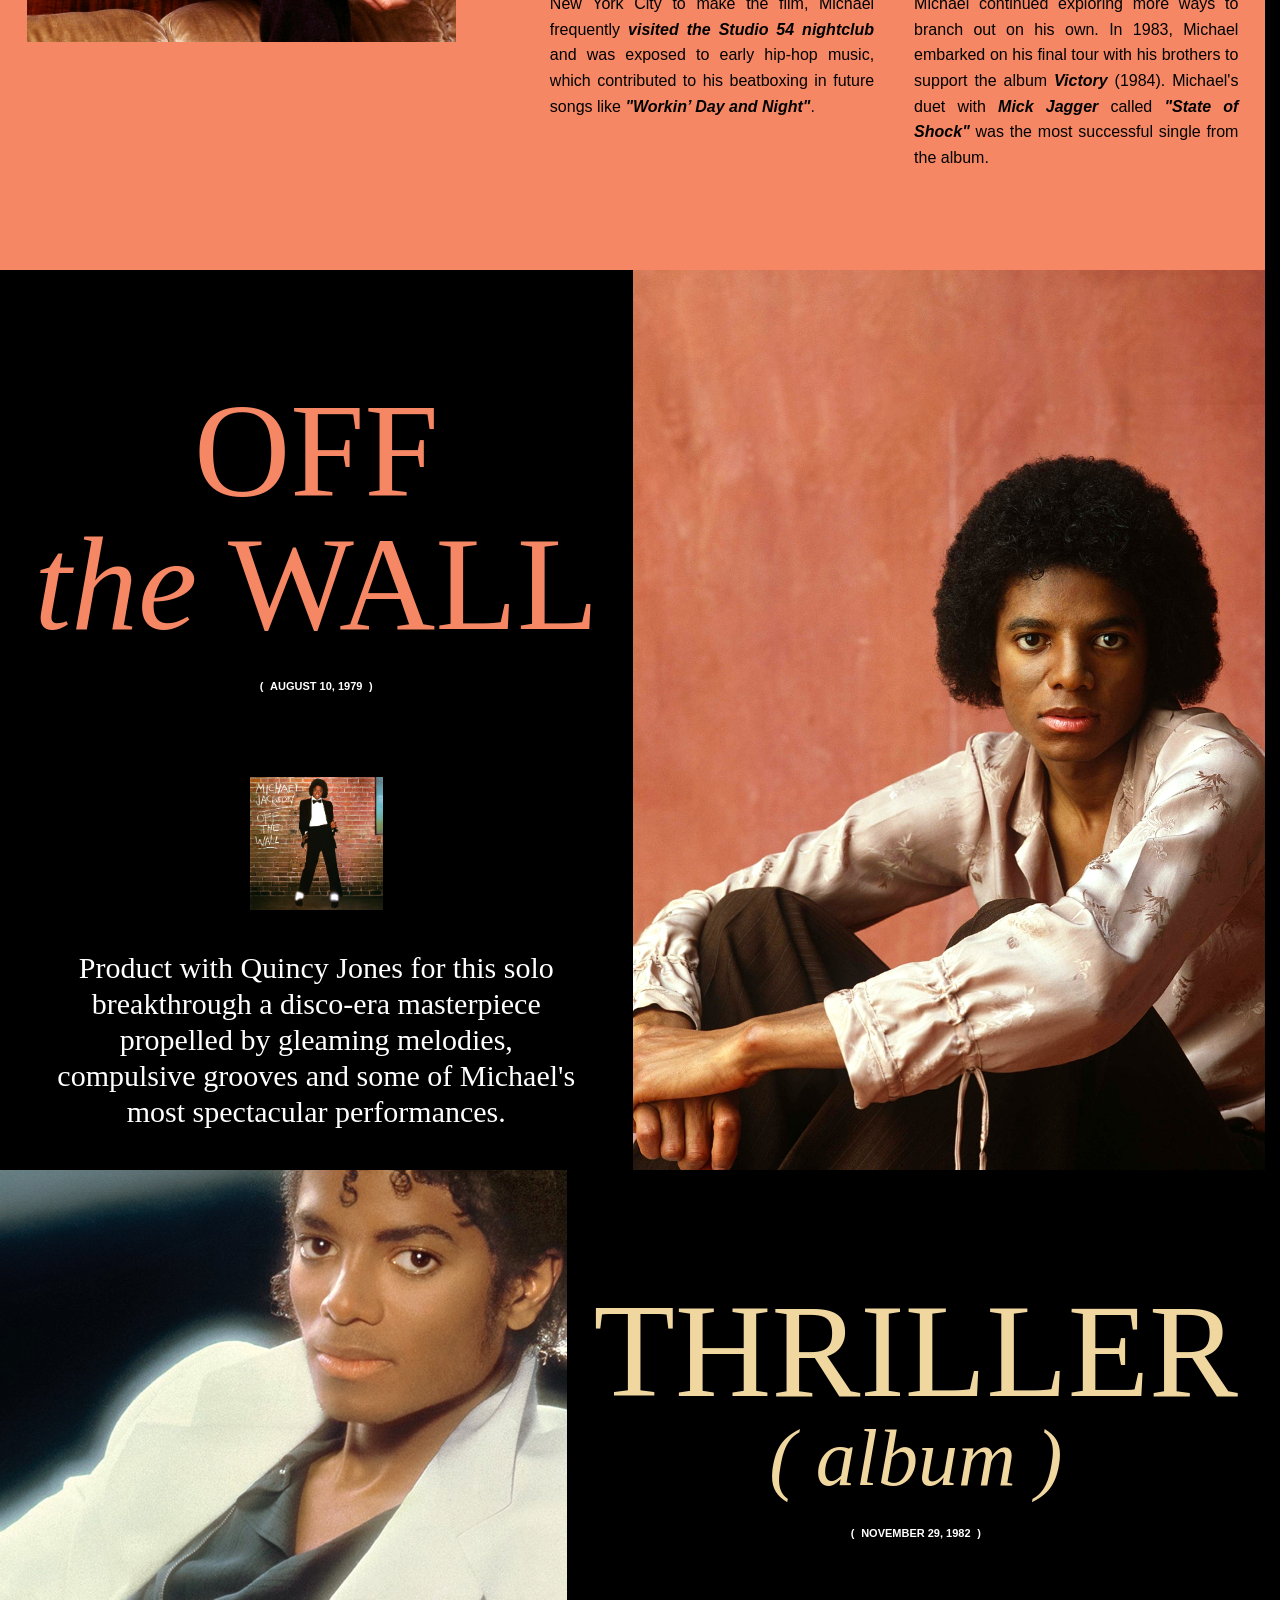
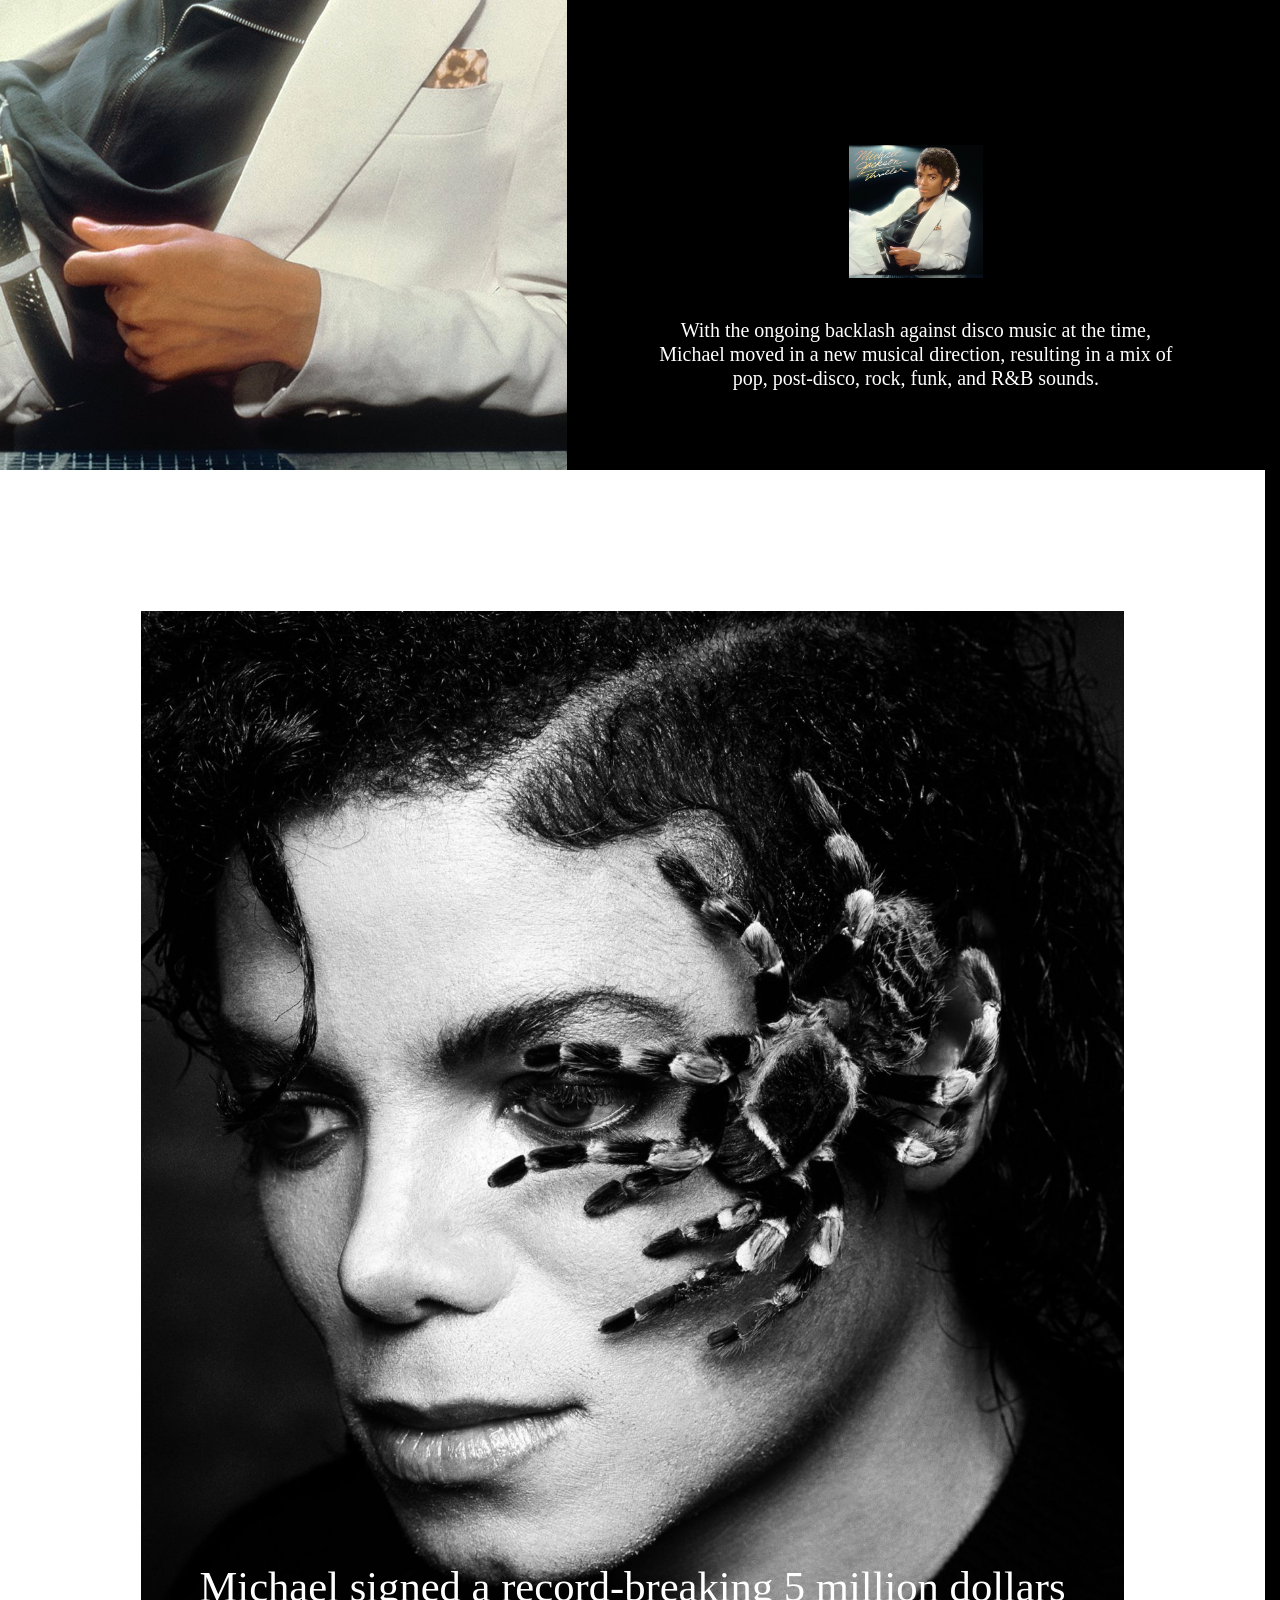
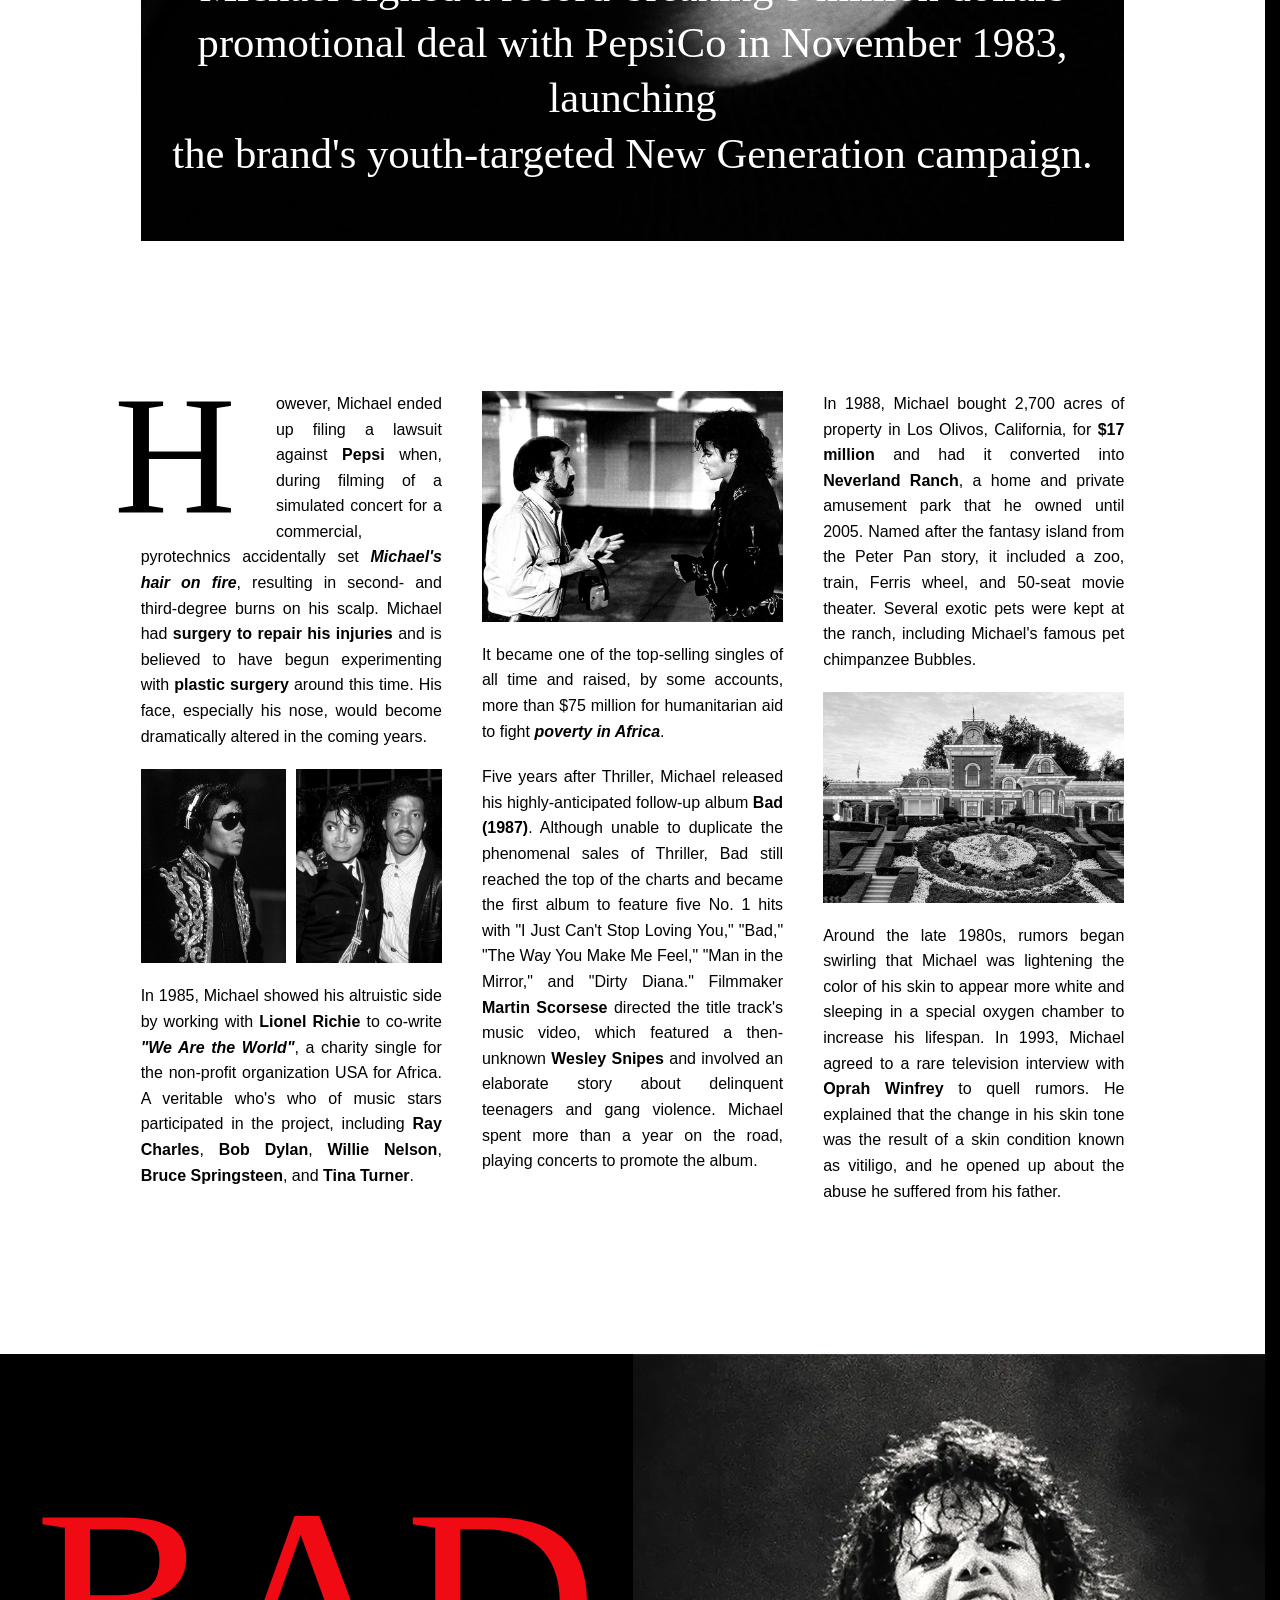
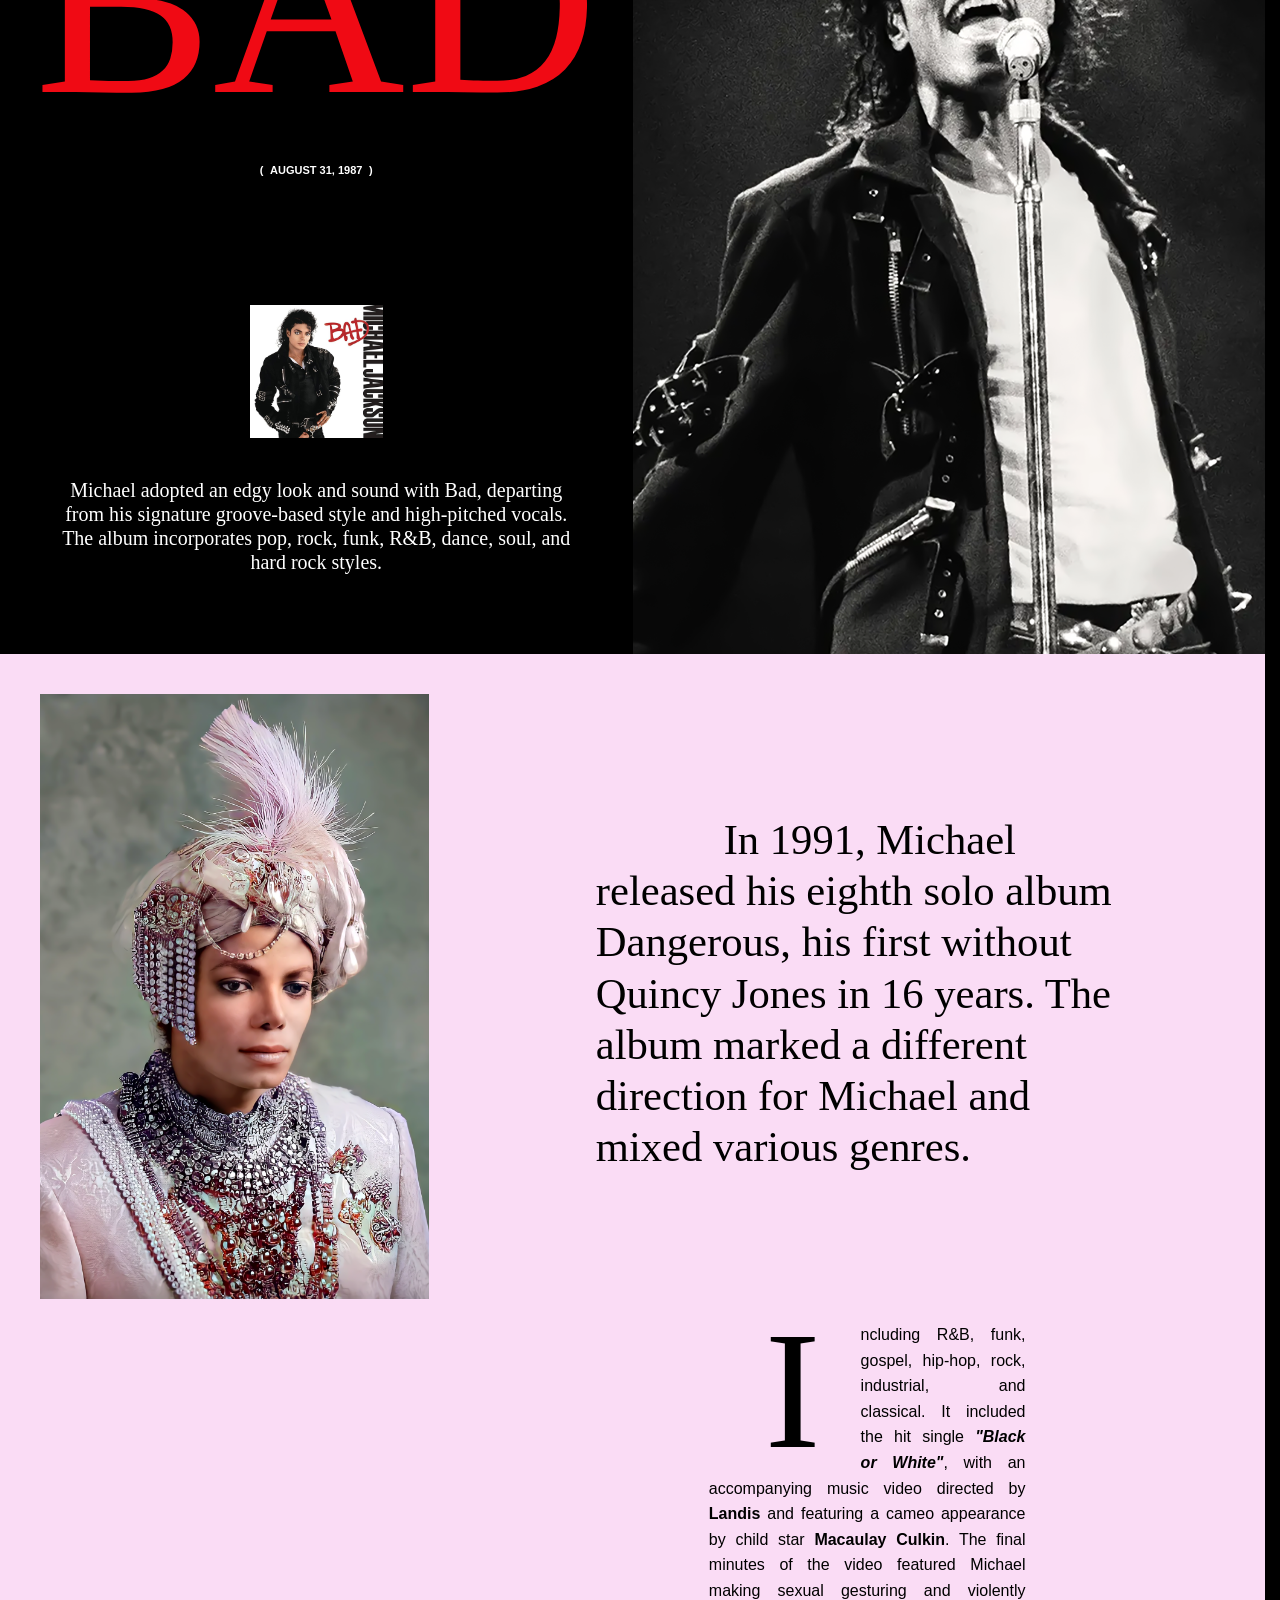
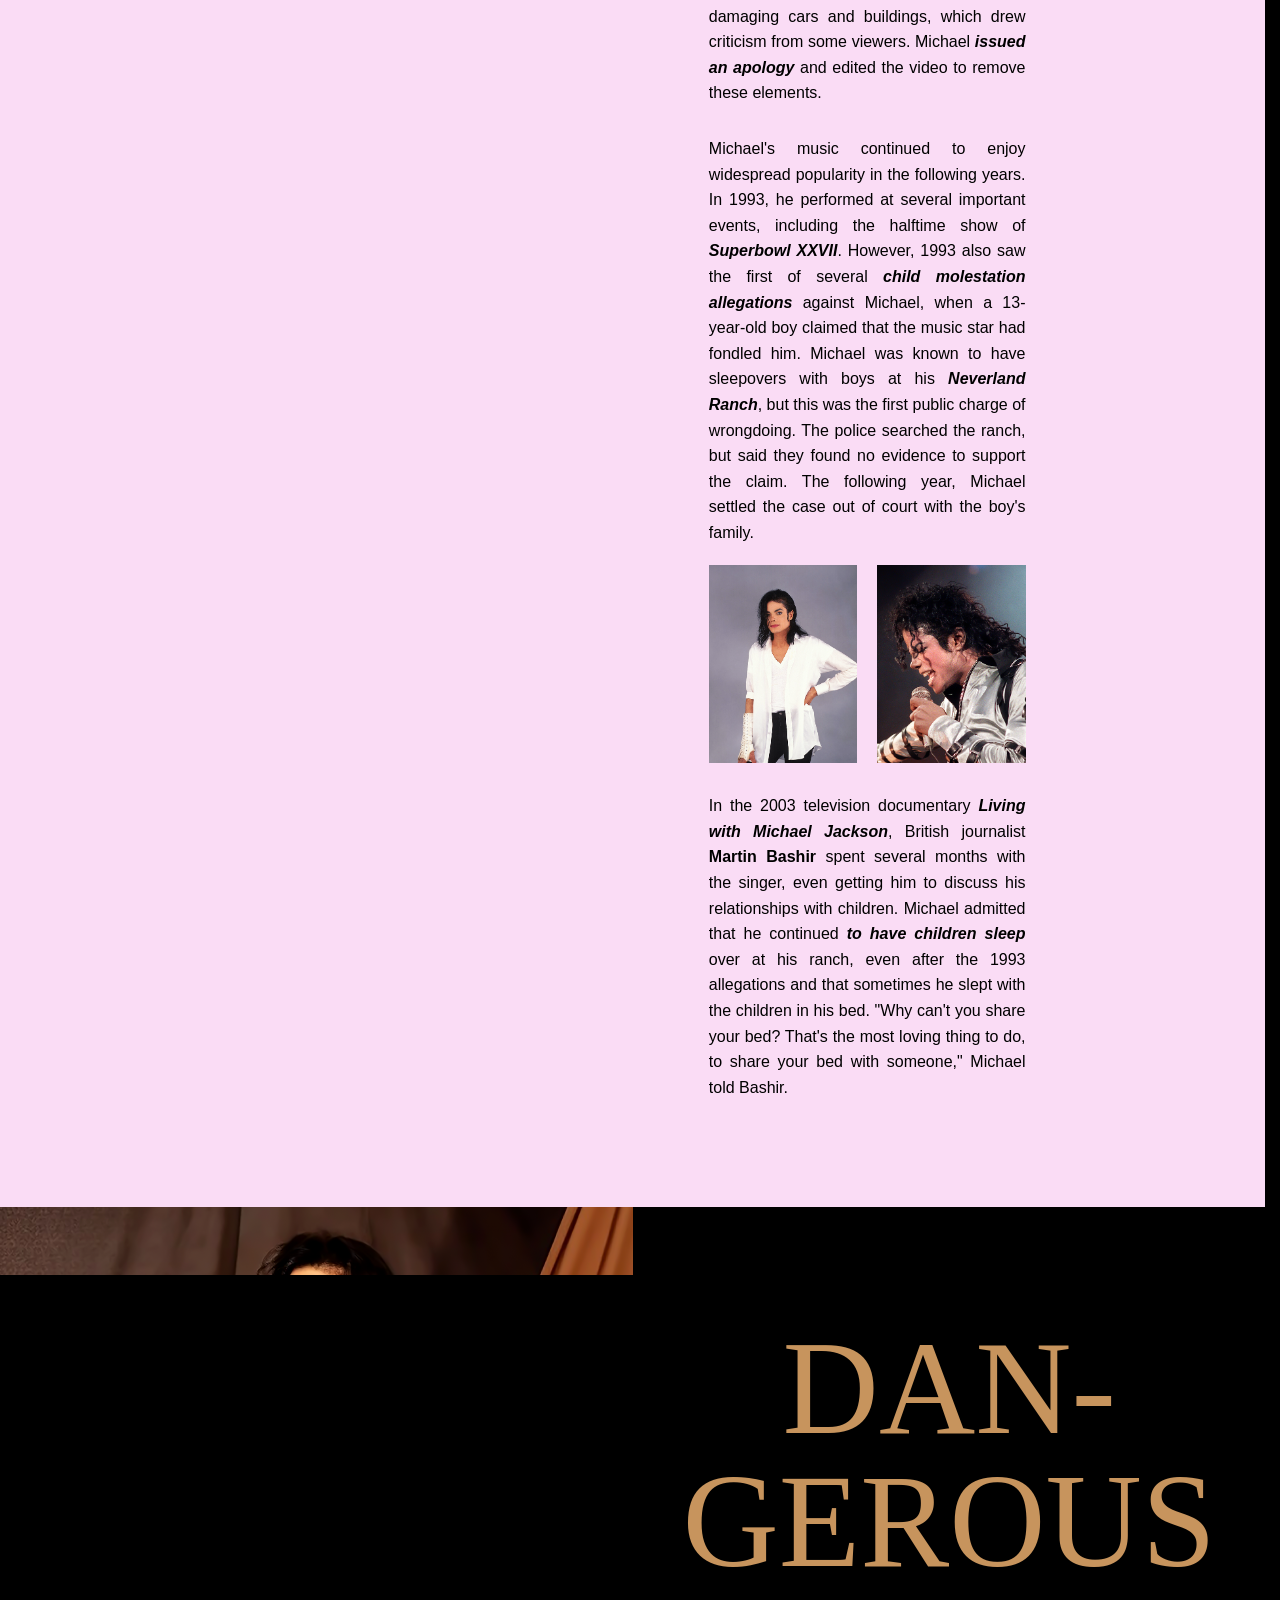
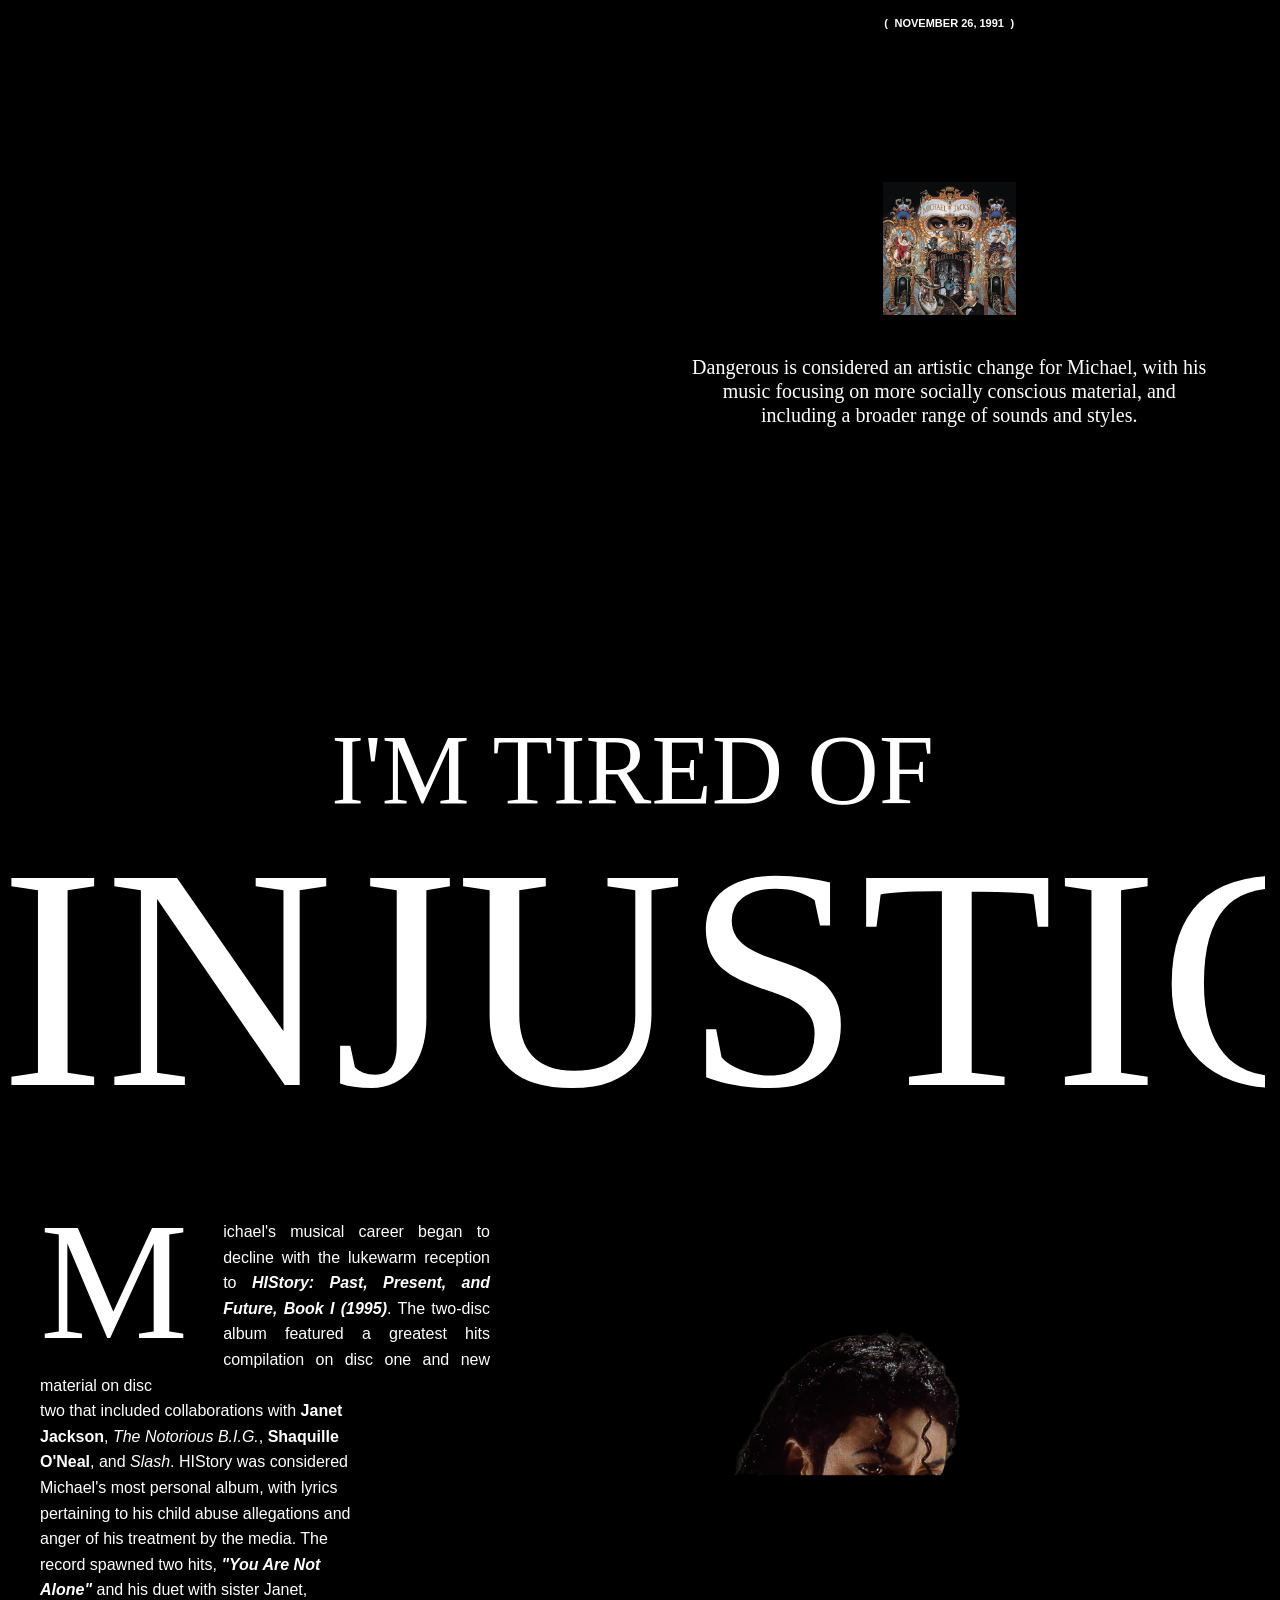
==== commit 3b246abc: "Add Open Graph and Twitter meta tags for social sharing Co-Authored-By: Claude Sonnet 4.6 <noreply@a" ====
--- a/index.html
+++ b/index.html
@@ -5,6 +5,19 @@
   <meta name="viewport" content="width=device-width, initial-scale=1.0" />
   <meta name="description" content="Michael Jackson — The Story of the King of Pop" />
   <meta name="theme-color" content="#ffffff" />
+
+  <!-- Open Graph -->
+  <meta property="og:title" content="Michael Jackson — The Story of the King of Pop" />
+  <meta property="og:description" content="Une expérience interactive retraçant la vie de Michael Jackson." />
+  <meta property="og:image" content="https://mj.kevinlagier.com/mj-opengraph/mj-opengraph.png" />
+  <meta property="og:url" content="https://mj.kevinlagier.com" />
+  <meta property="og:type" content="website" />
+
+  <!-- Twitter/X -->
+  <meta name="twitter:card" content="summary_large_image" />
+  <meta name="twitter:title" content="Michael Jackson — The Story of the King of Pop" />
+  <meta name="twitter:description" content="Une expérience interactive retraçant la vie de Michael Jackson." />
+  <meta name="twitter:image" content="https://mj.kevinlagier.com/mj-opengraph/mj-opengraph.png" />
 
   <link rel="icon" type="image/svg+xml" href="icons/michael-jackson-logo.svg" />
   <link rel="stylesheet" href="styles/main.css" />
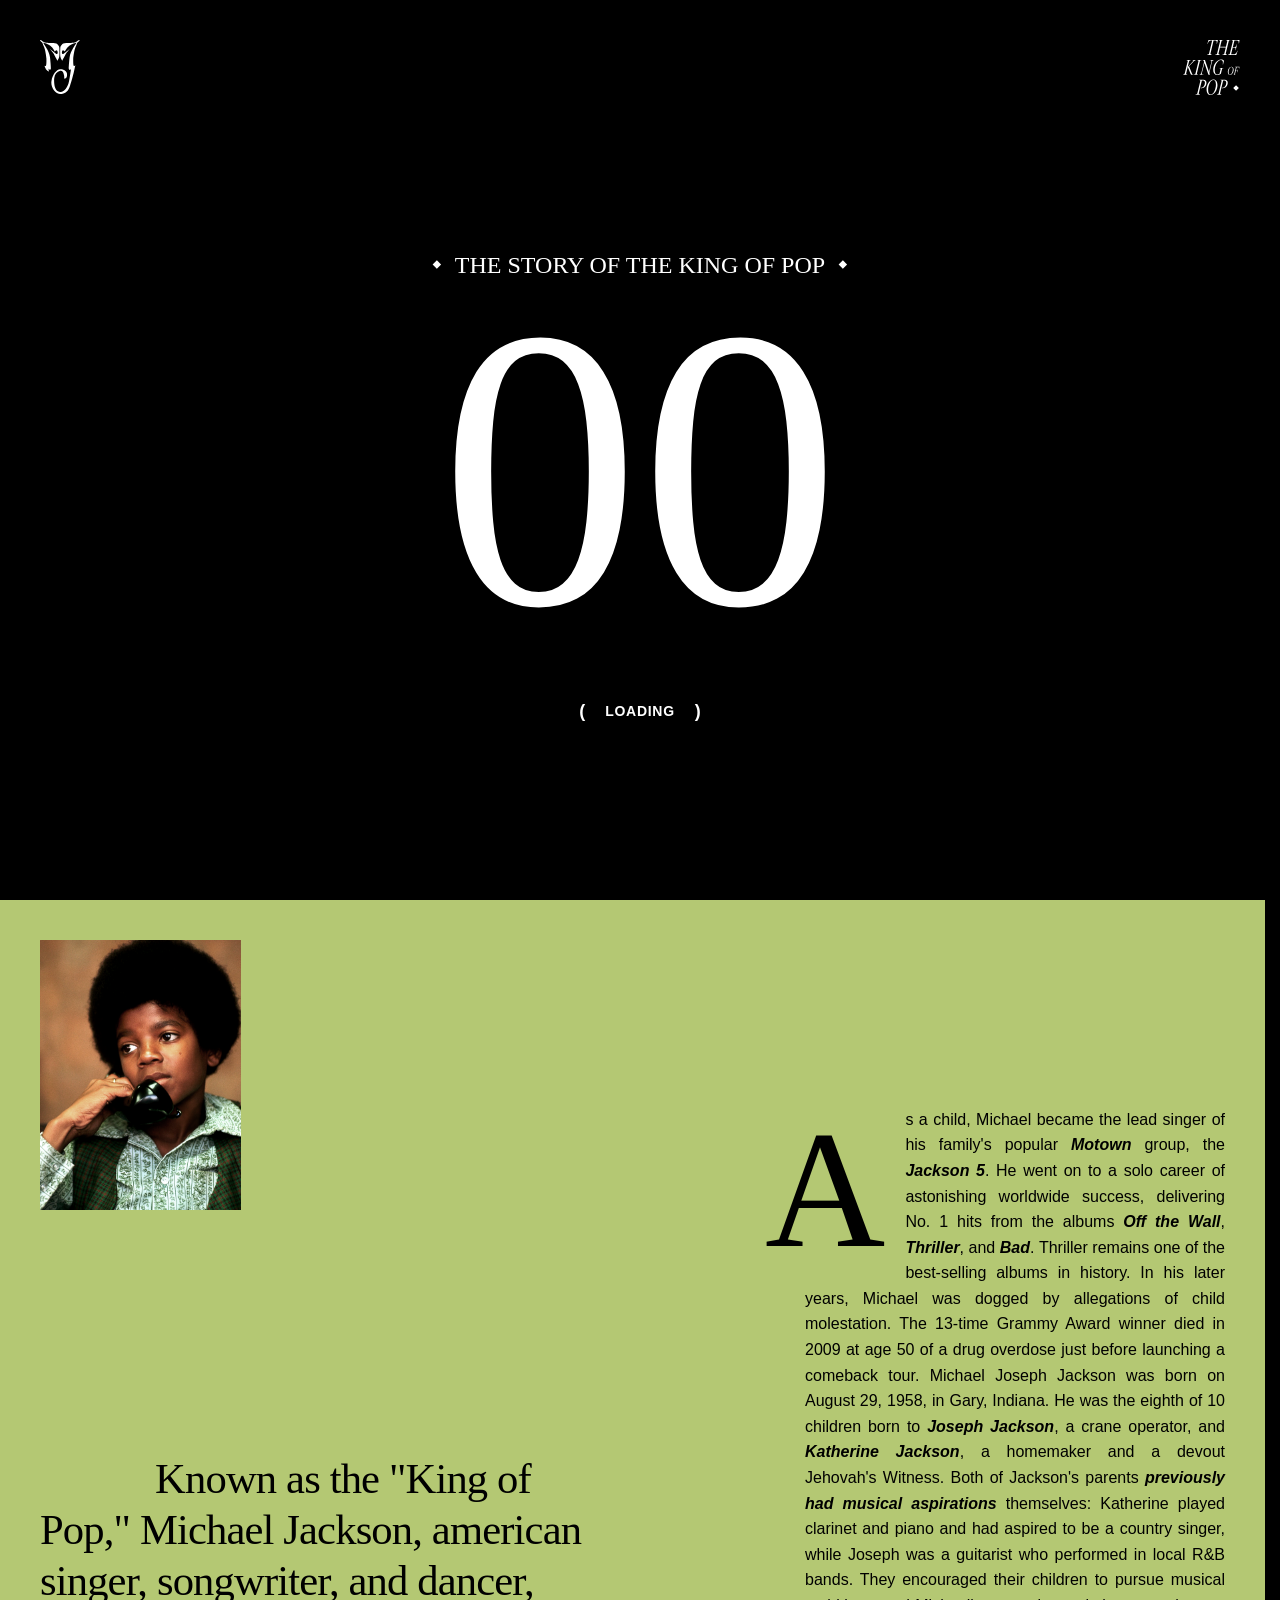
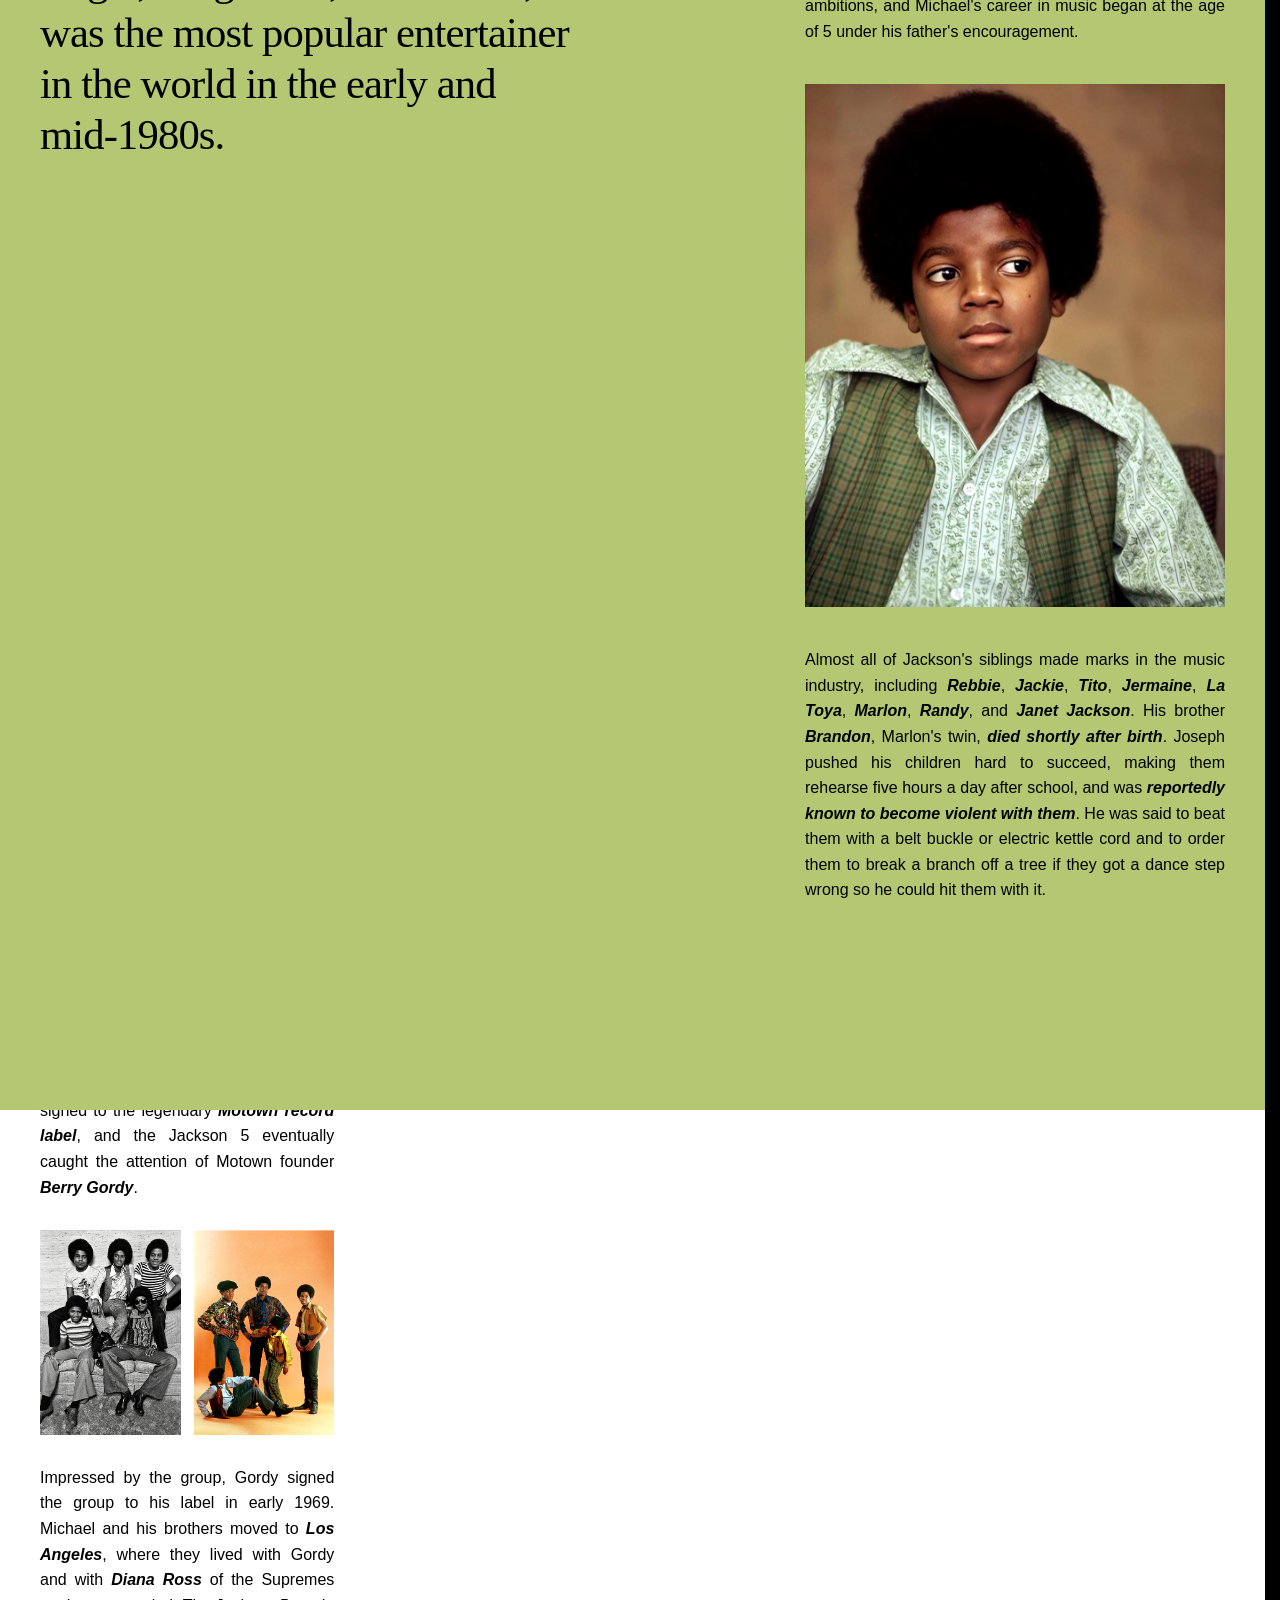
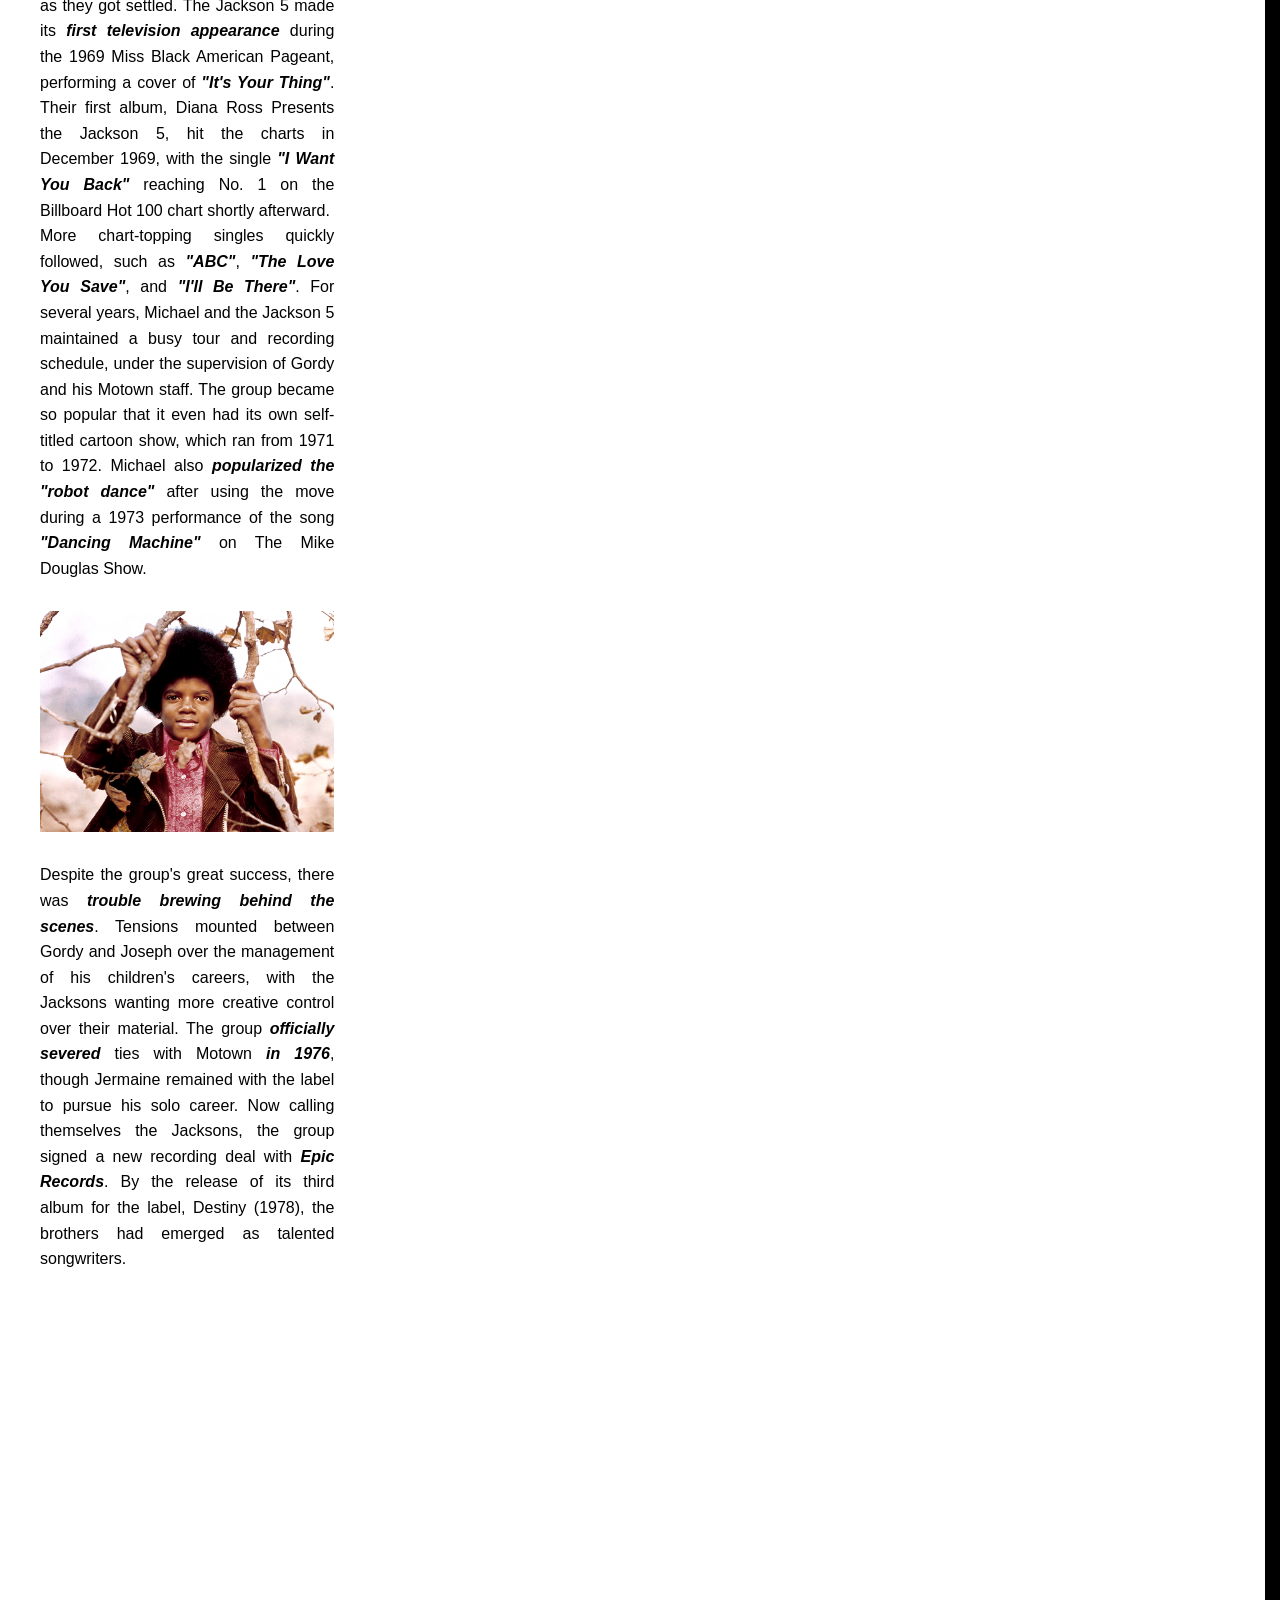
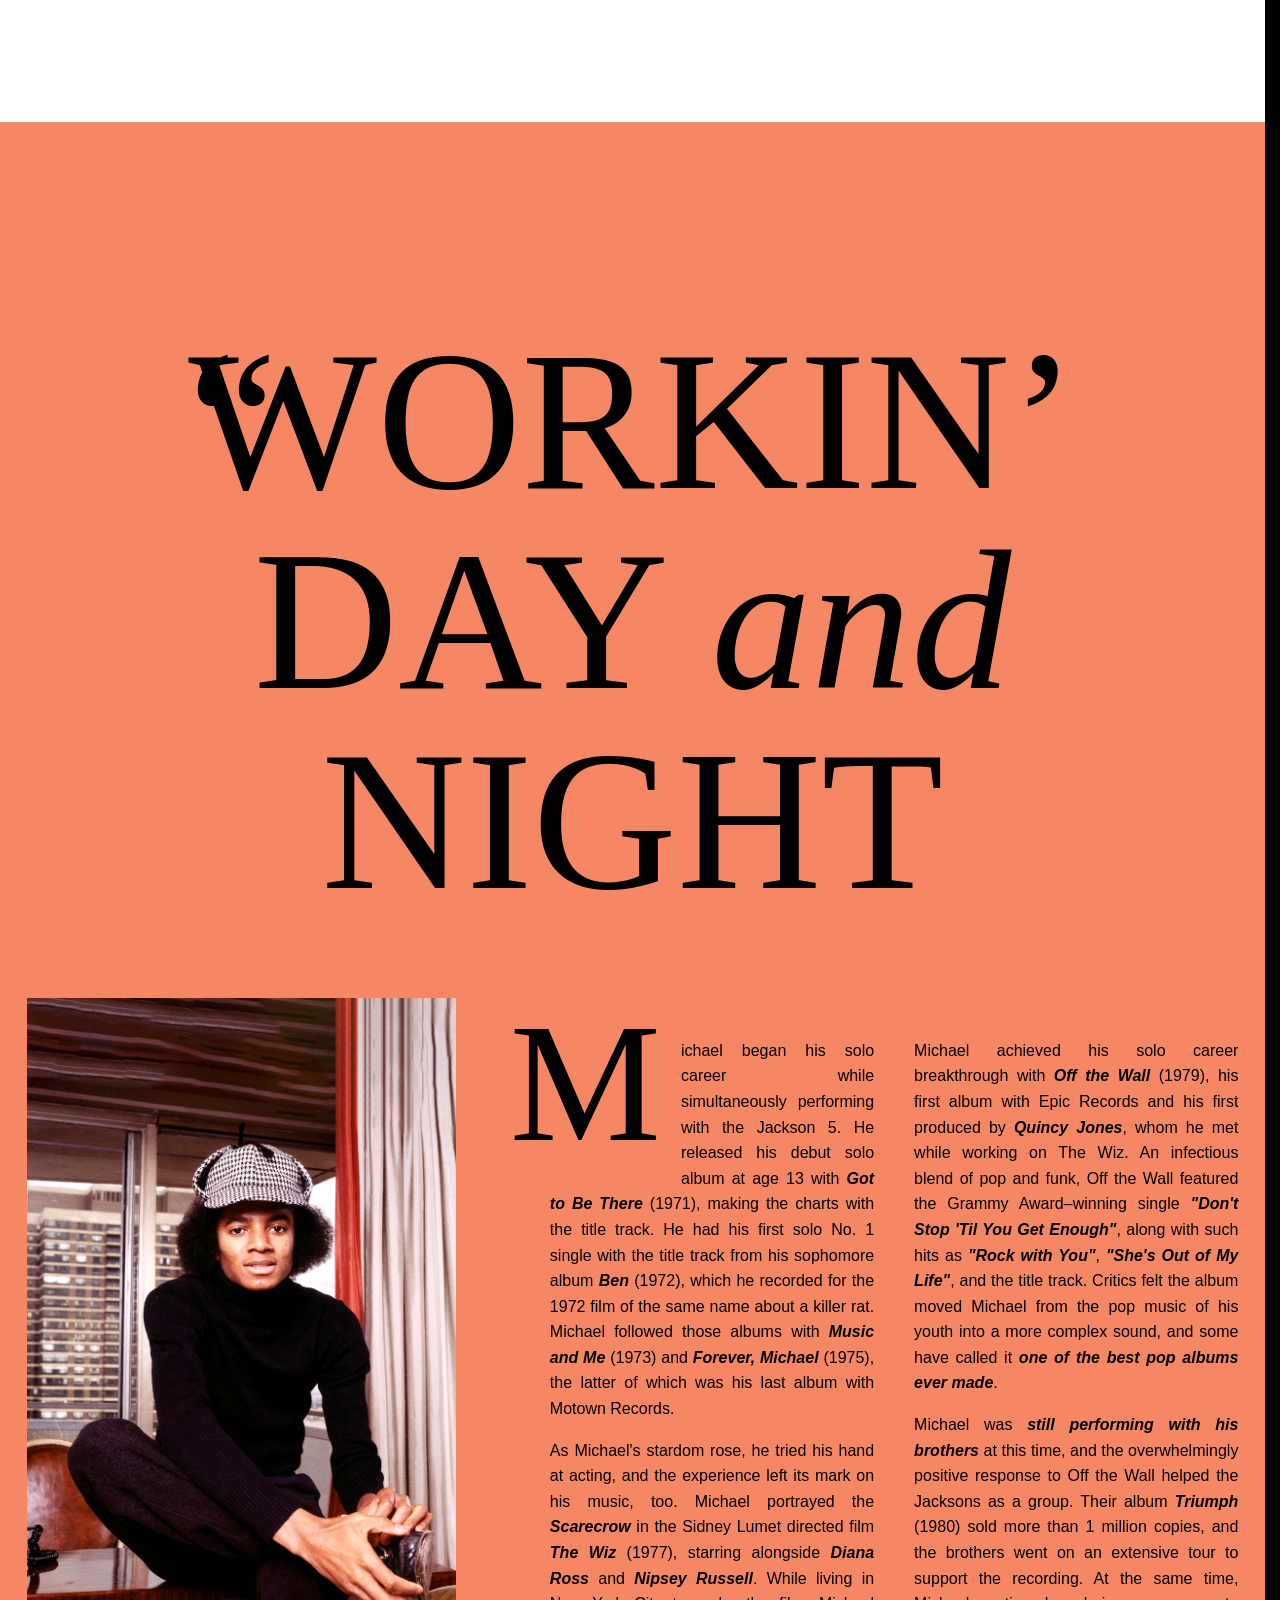
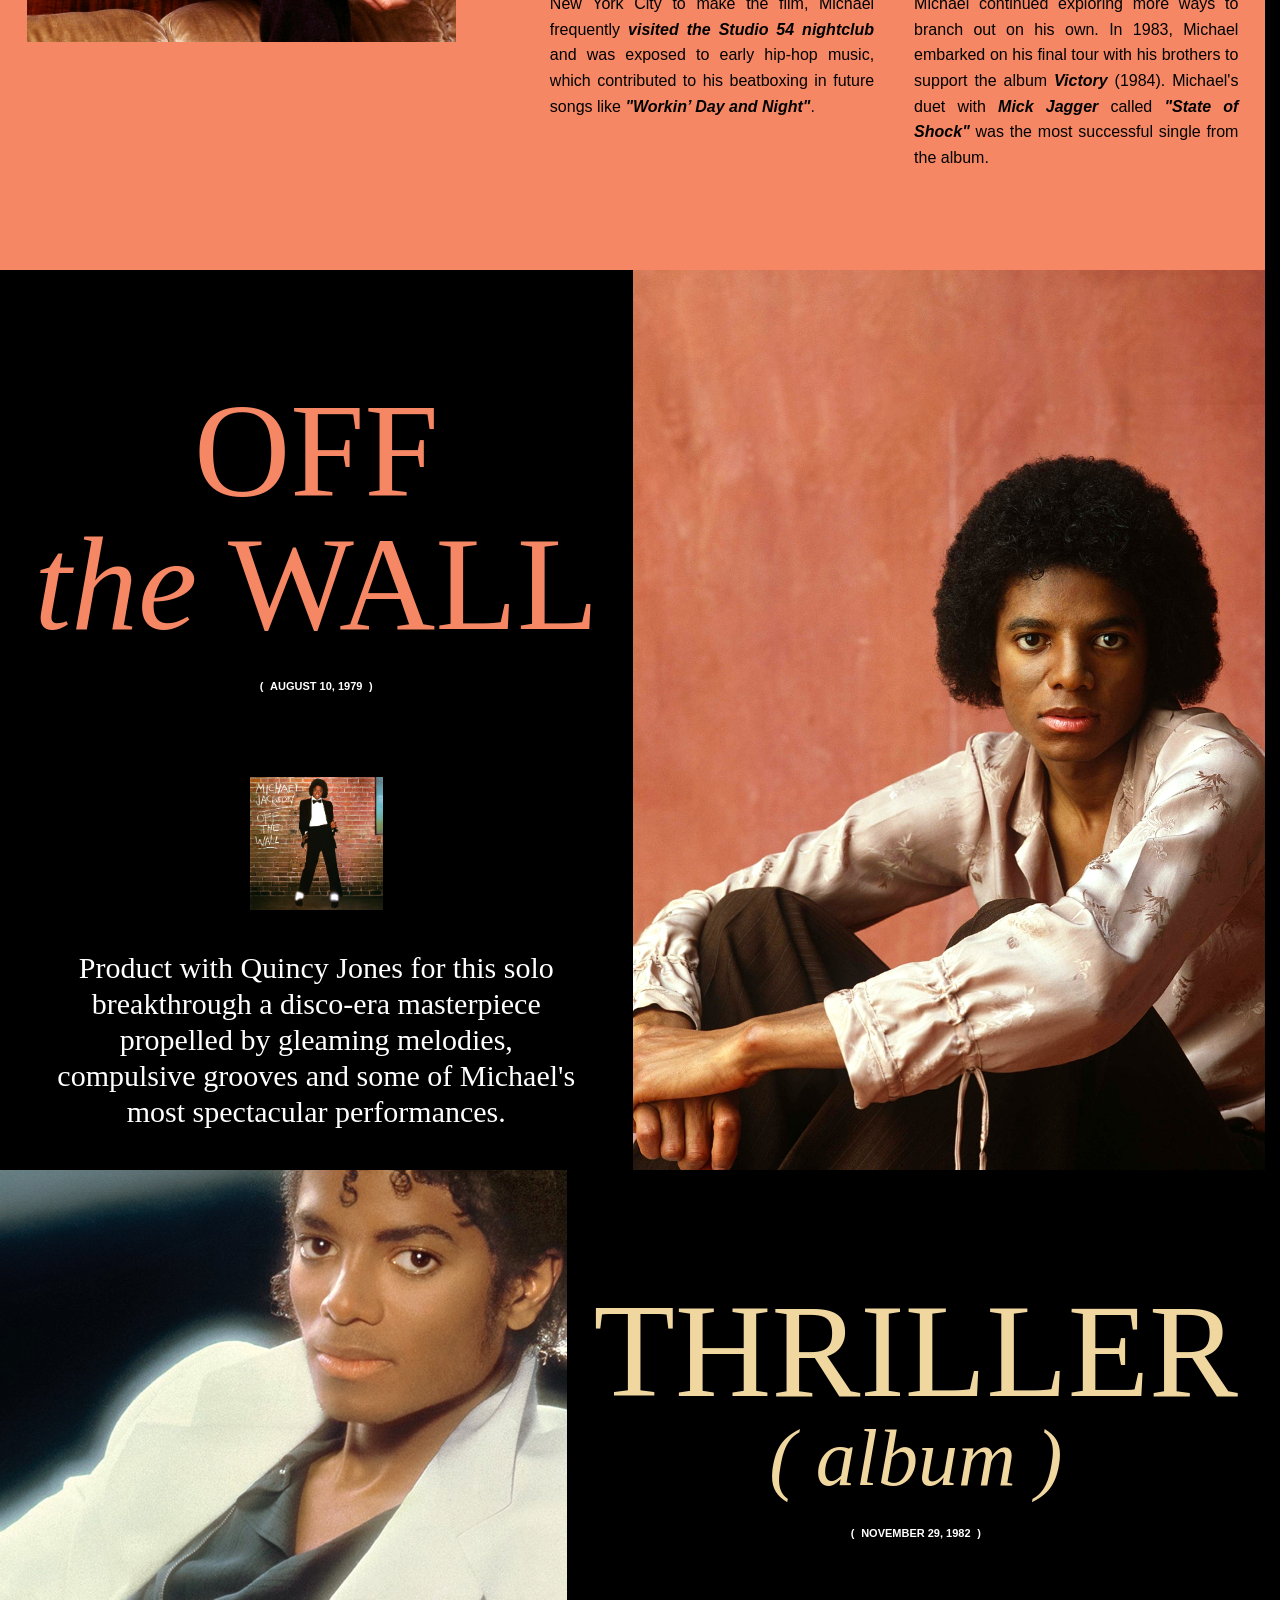
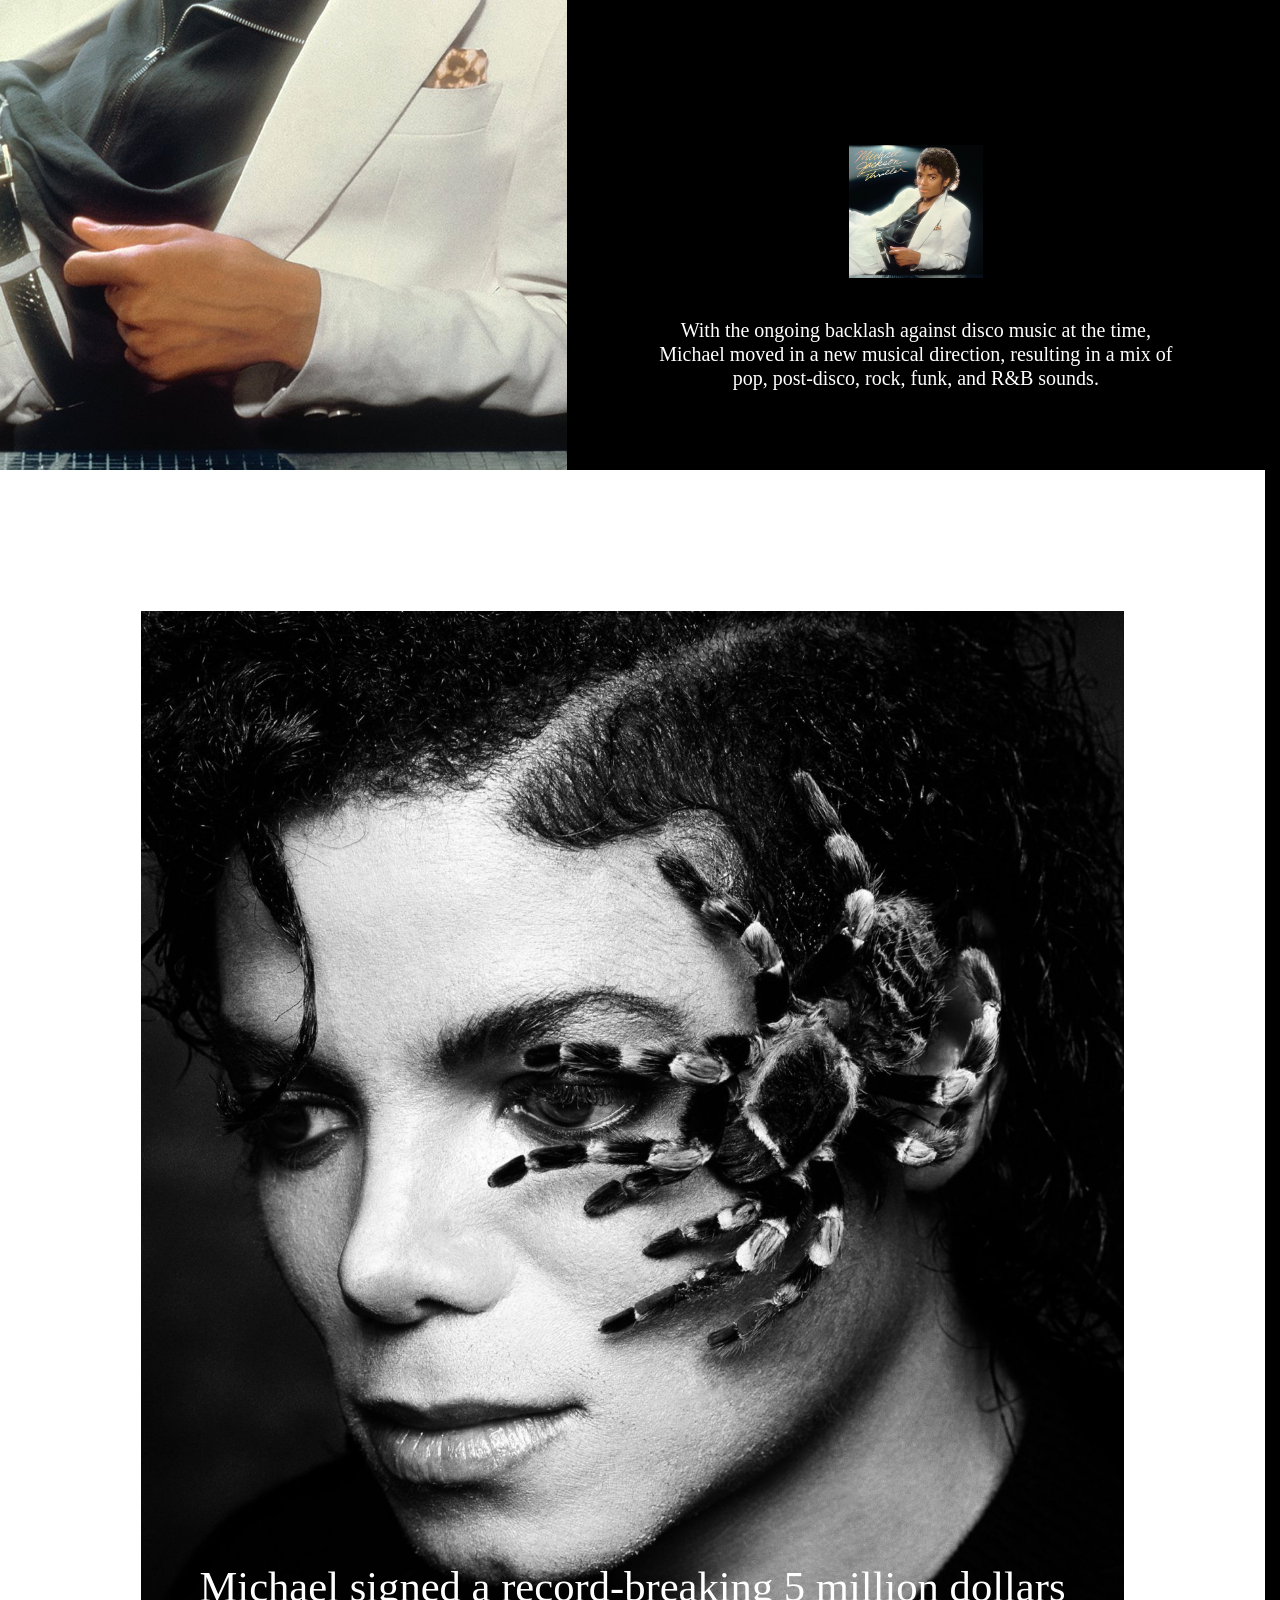
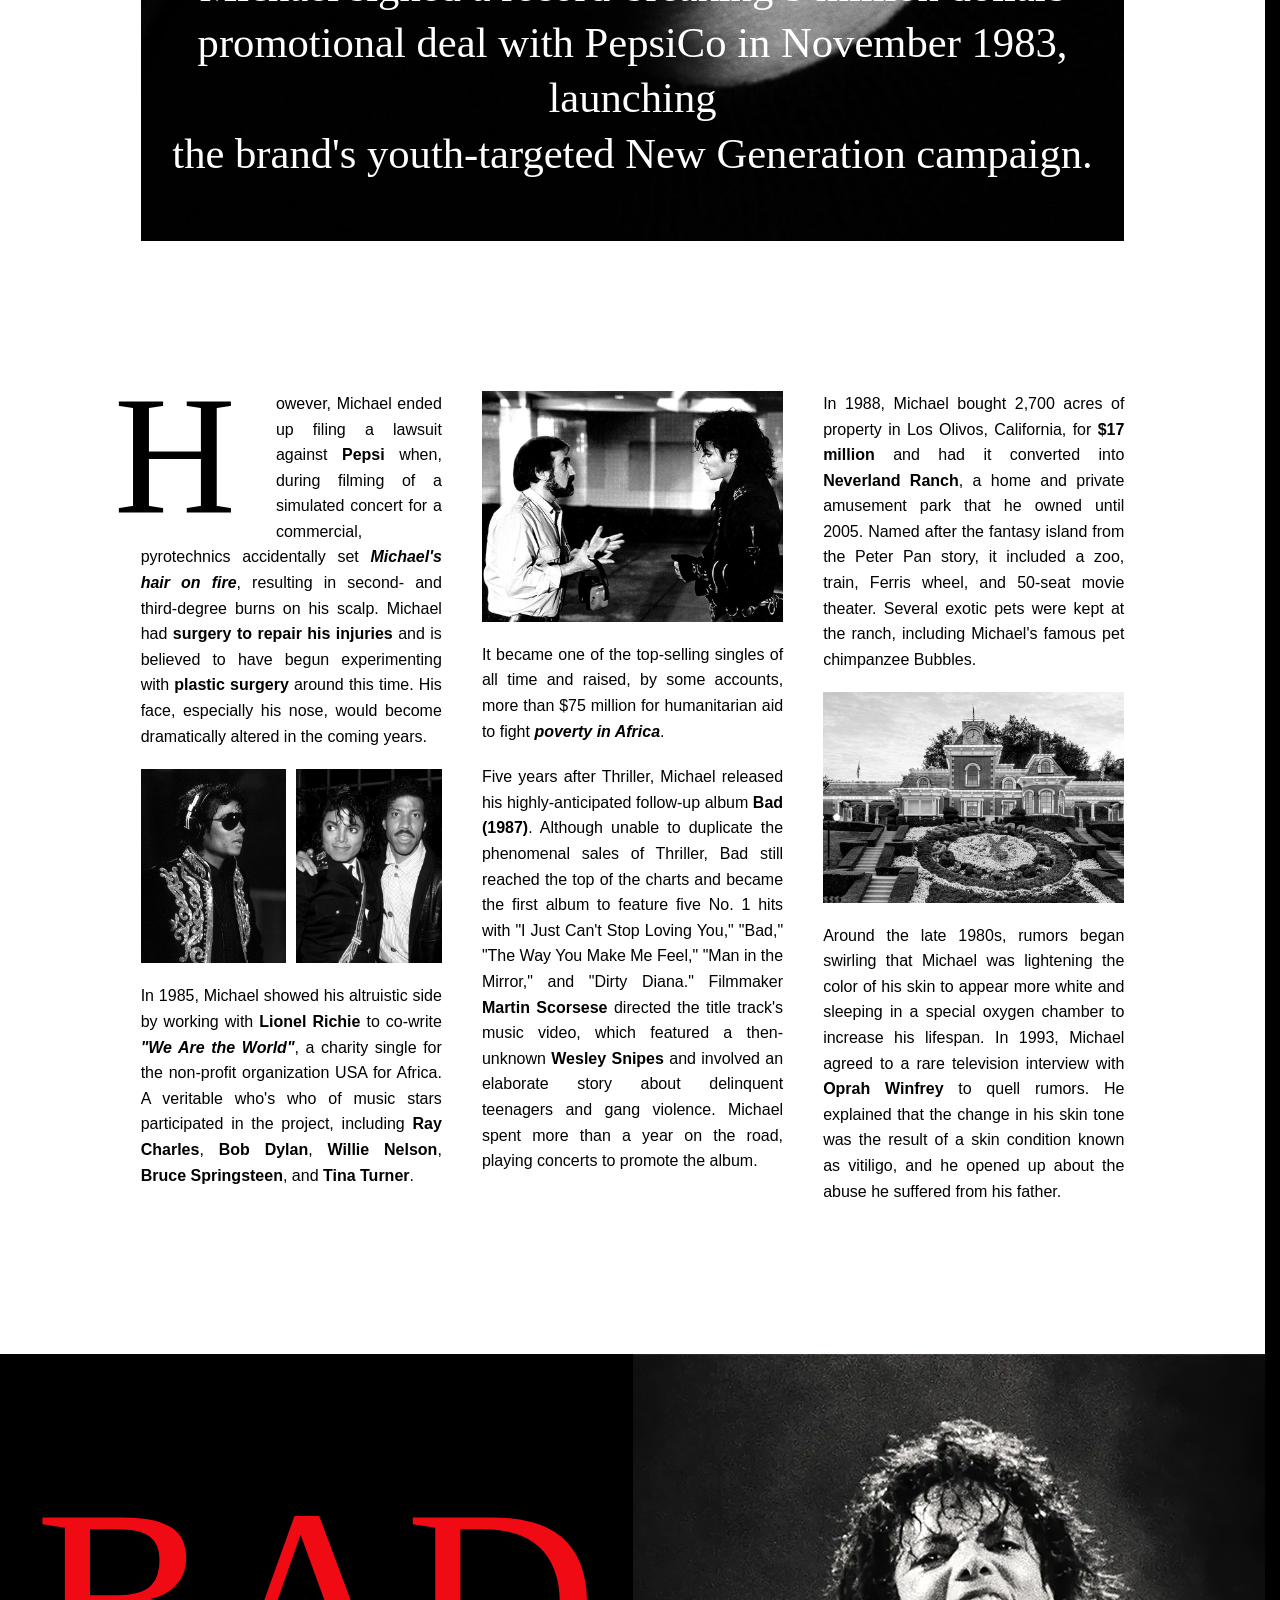
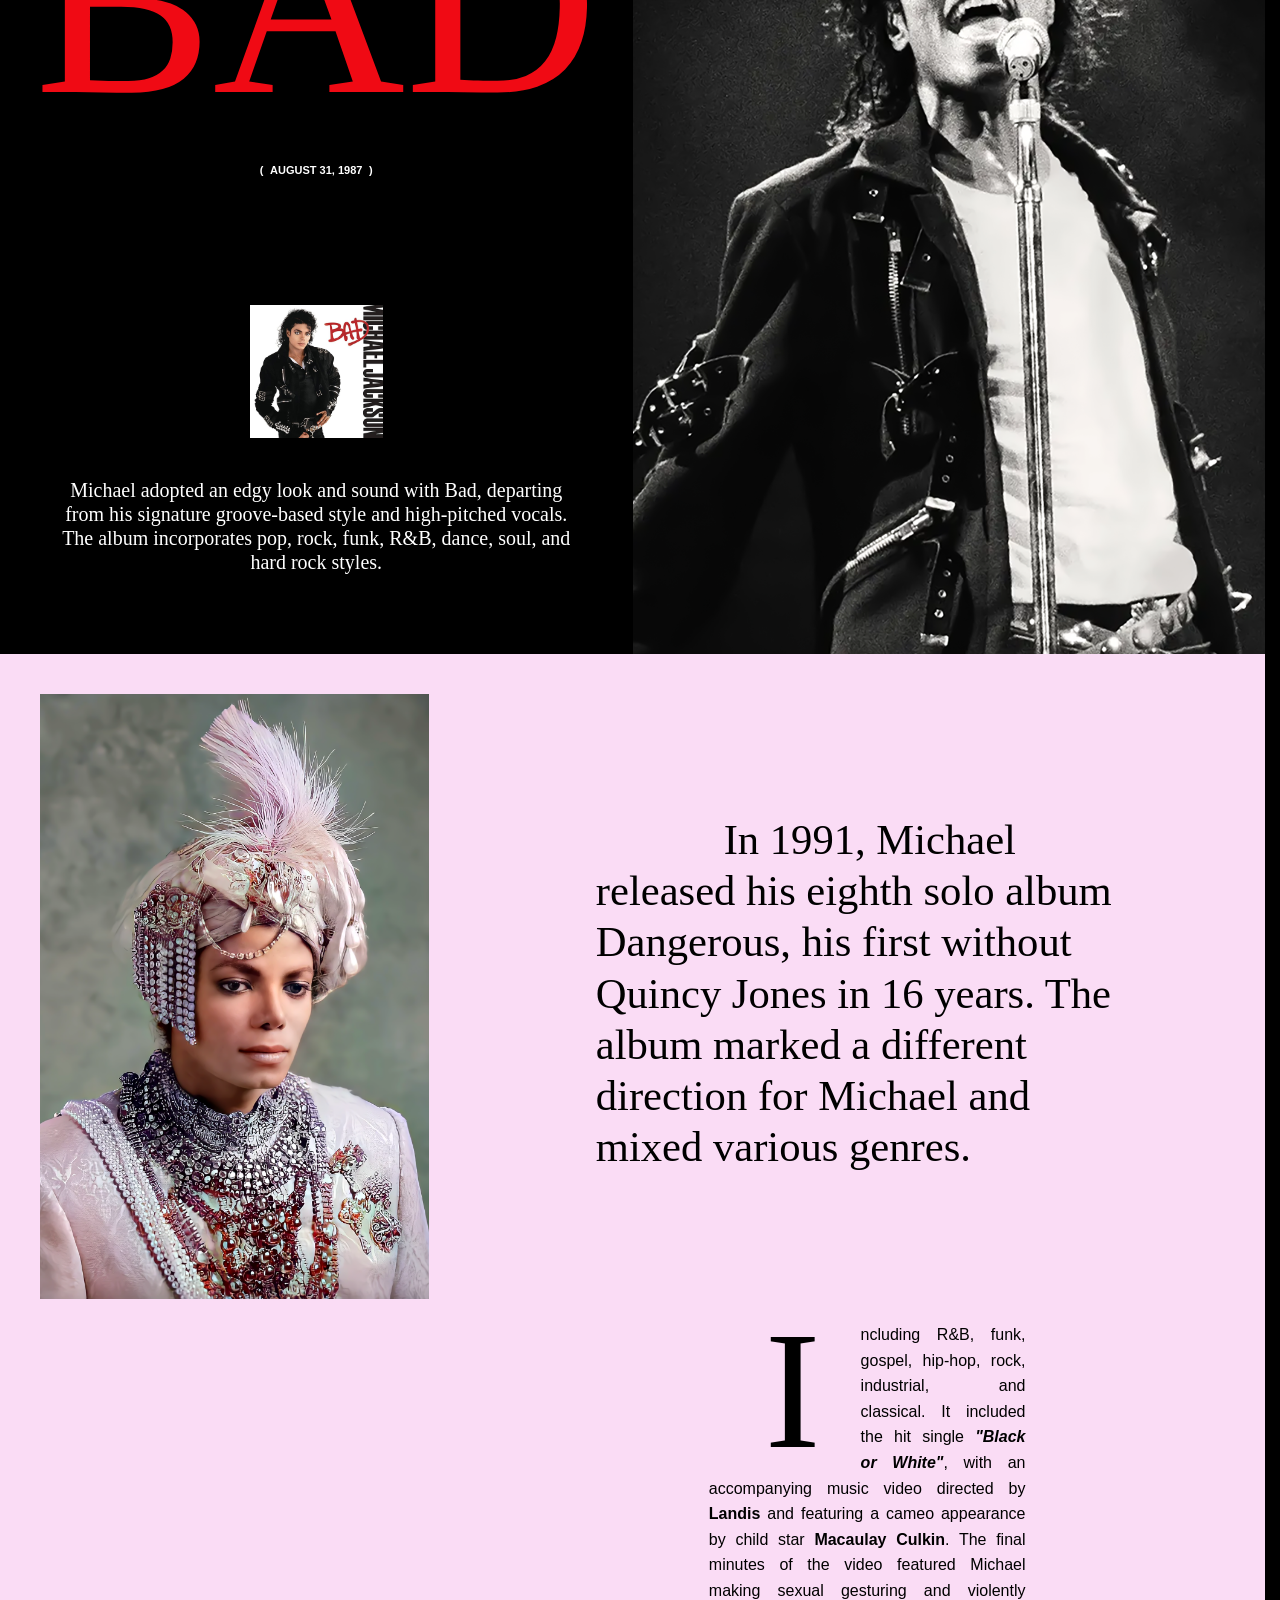
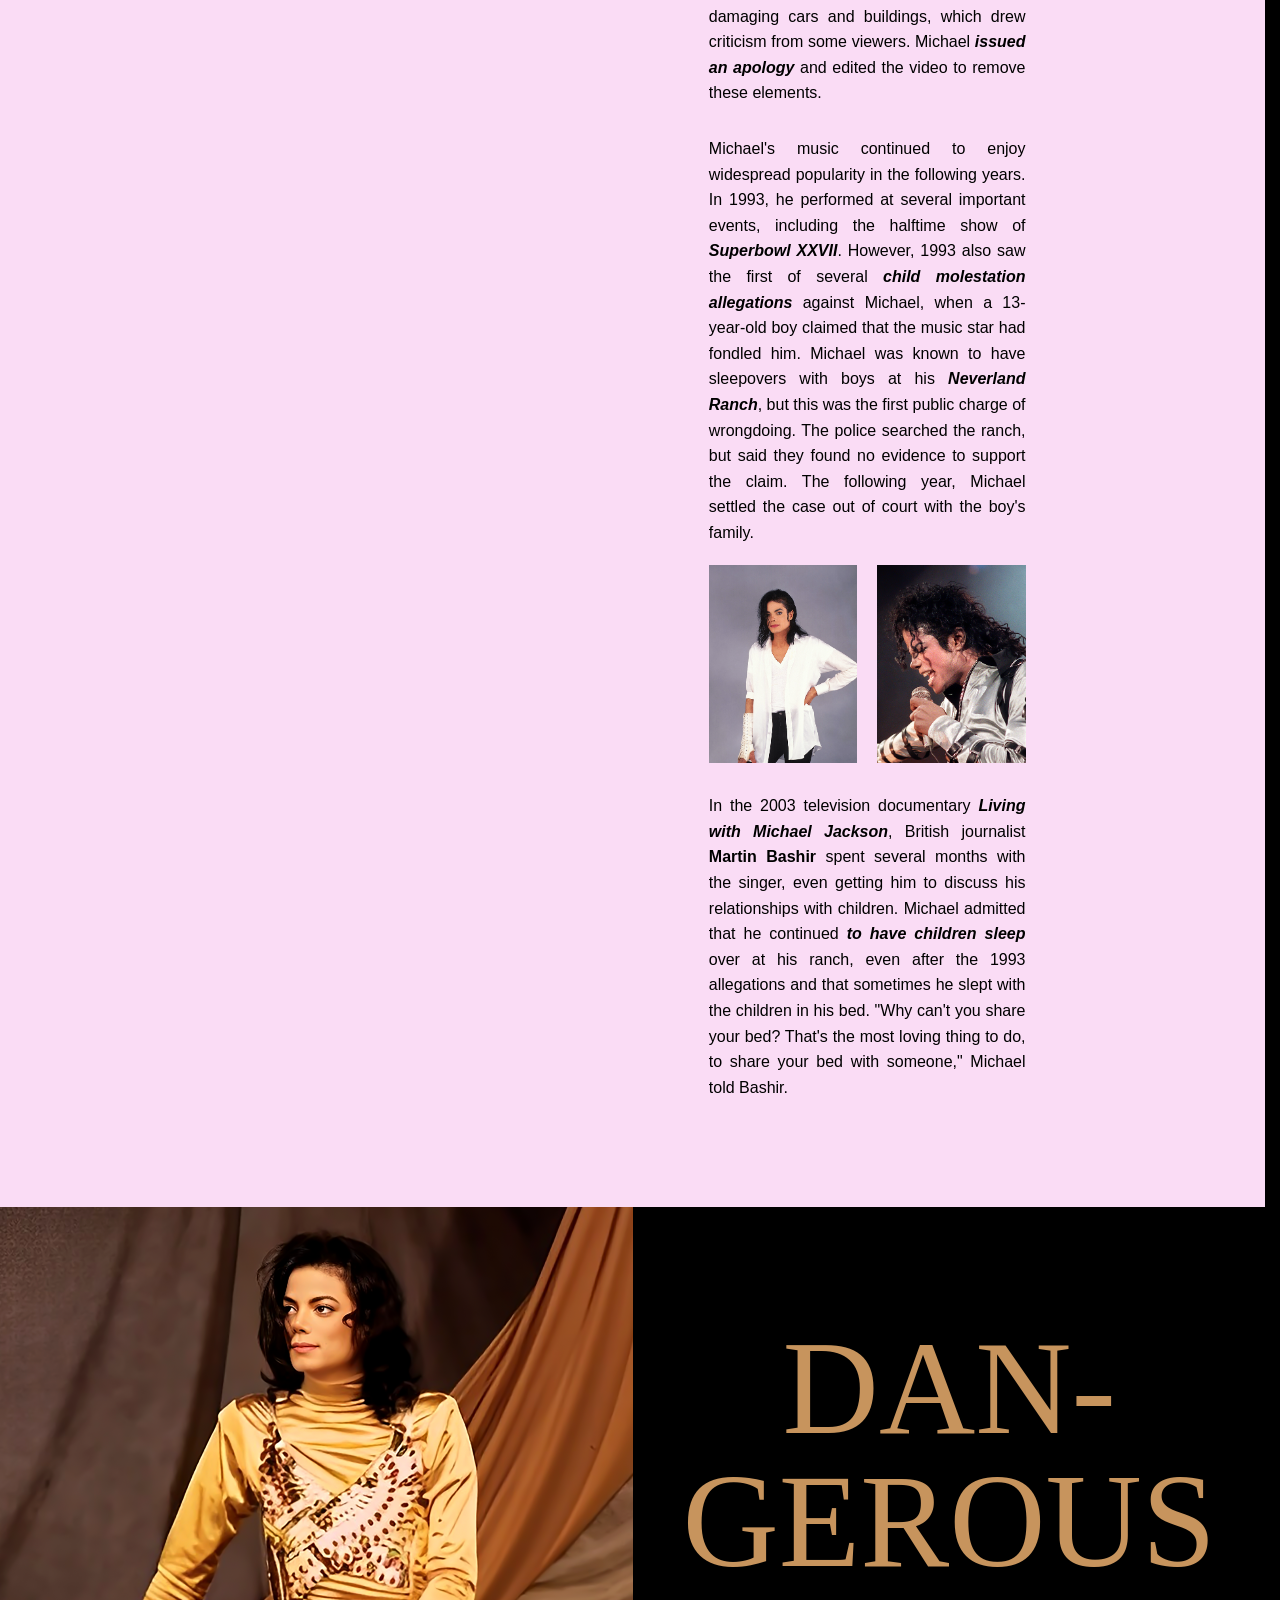
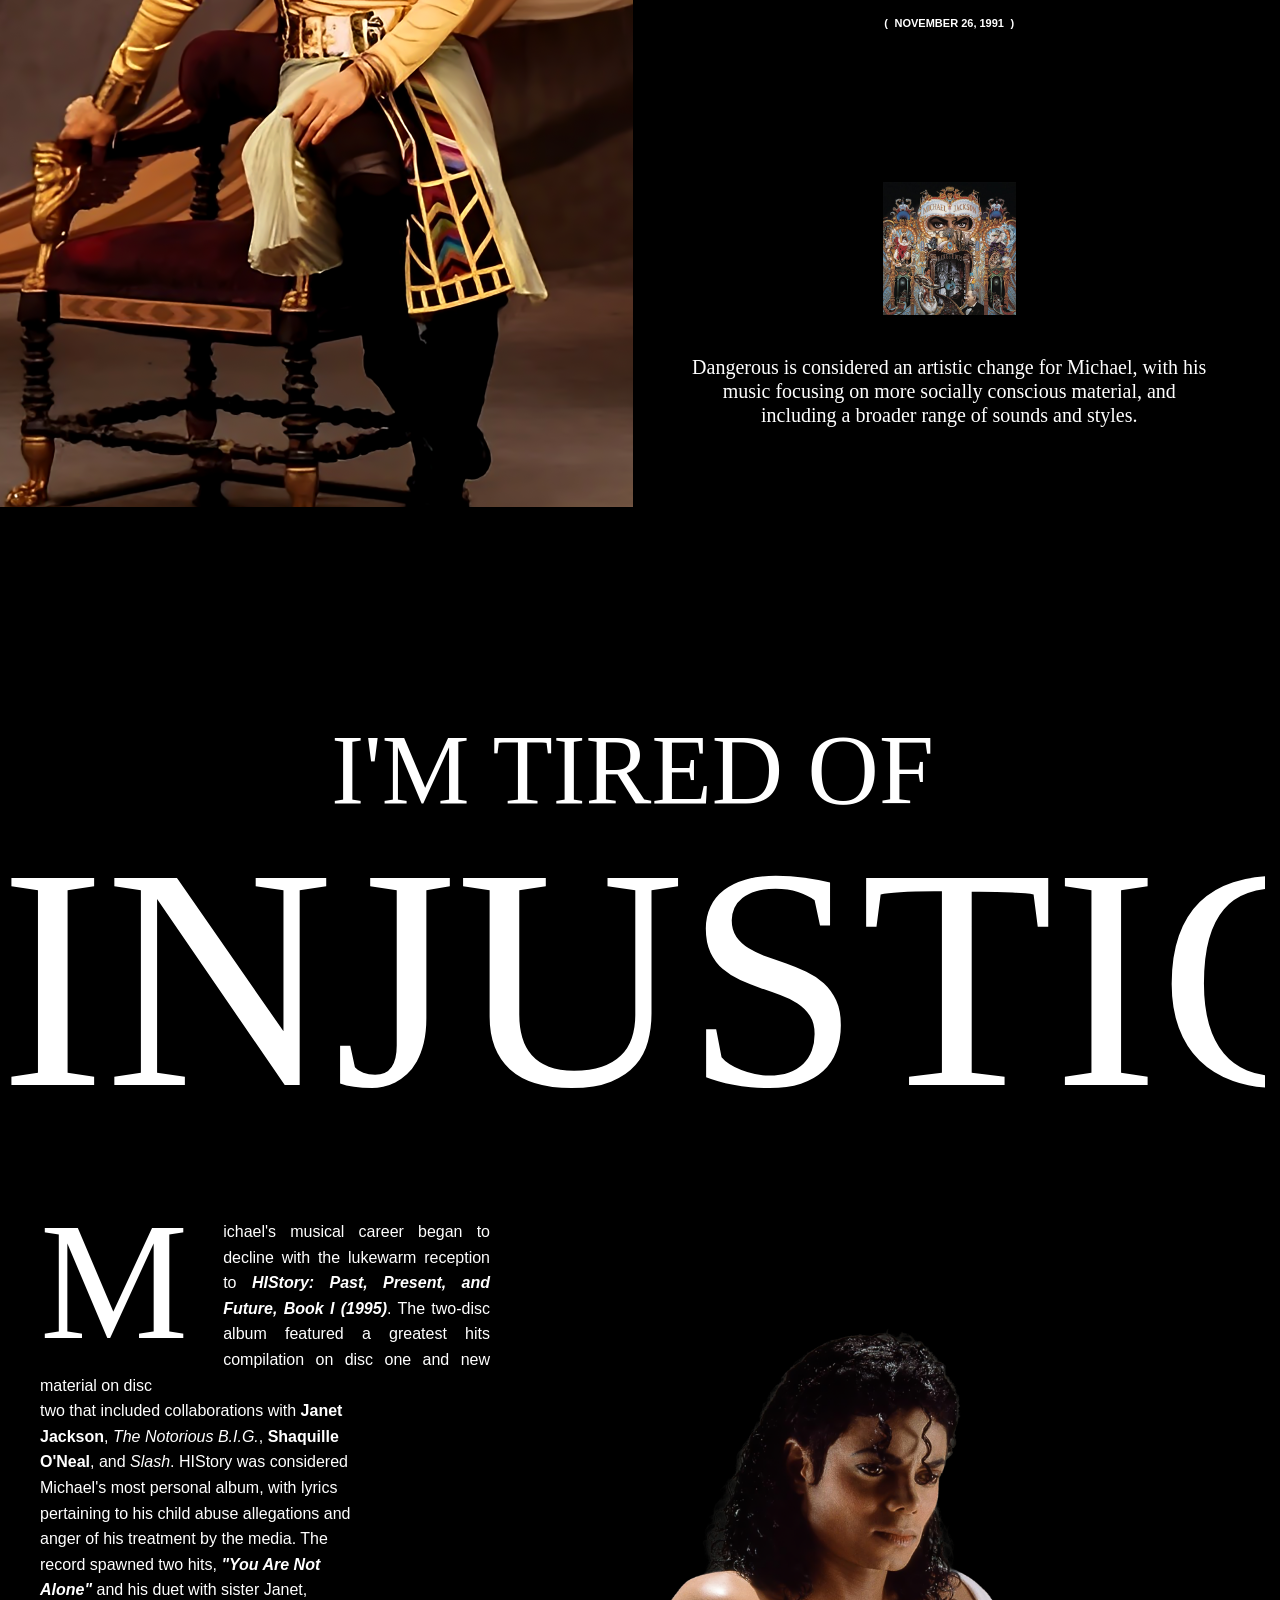
==== commit c12911a7: "Fix og:image path: images/mj-opengraph.png Co-Authored-By: Claude Sonnet 4.6 <noreply@anthropic.com>" ====
--- a/index.html
+++ b/index.html
@@ -9,7 +9,7 @@
   <!-- Open Graph -->
   <meta property="og:title" content="Michael Jackson — The Story of the King of Pop" />
   <meta property="og:description" content="Une expérience interactive retraçant la vie de Michael Jackson." />
-  <meta property="og:image" content="https://mj.kevinlagier.com/mj-opengraph/mj-opengraph.png" />
+  <meta property="og:image" content="https://mj.kevinlagier.com/images/mj-opengraph.png" />
   <meta property="og:url" content="https://mj.kevinlagier.com" />
   <meta property="og:type" content="website" />
 
@@ -17,7 +17,7 @@
   <meta name="twitter:card" content="summary_large_image" />
   <meta name="twitter:title" content="Michael Jackson — The Story of the King of Pop" />
   <meta name="twitter:description" content="Une expérience interactive retraçant la vie de Michael Jackson." />
-  <meta name="twitter:image" content="https://mj.kevinlagier.com/mj-opengraph/mj-opengraph.png" />
+  <meta name="twitter:image" content="https://mj.kevinlagier.com/images/mj-opengraph.png" />
 
   <link rel="icon" type="image/svg+xml" href="icons/michael-jackson-logo.svg" />
   <link rel="stylesheet" href="styles/main.css" />
